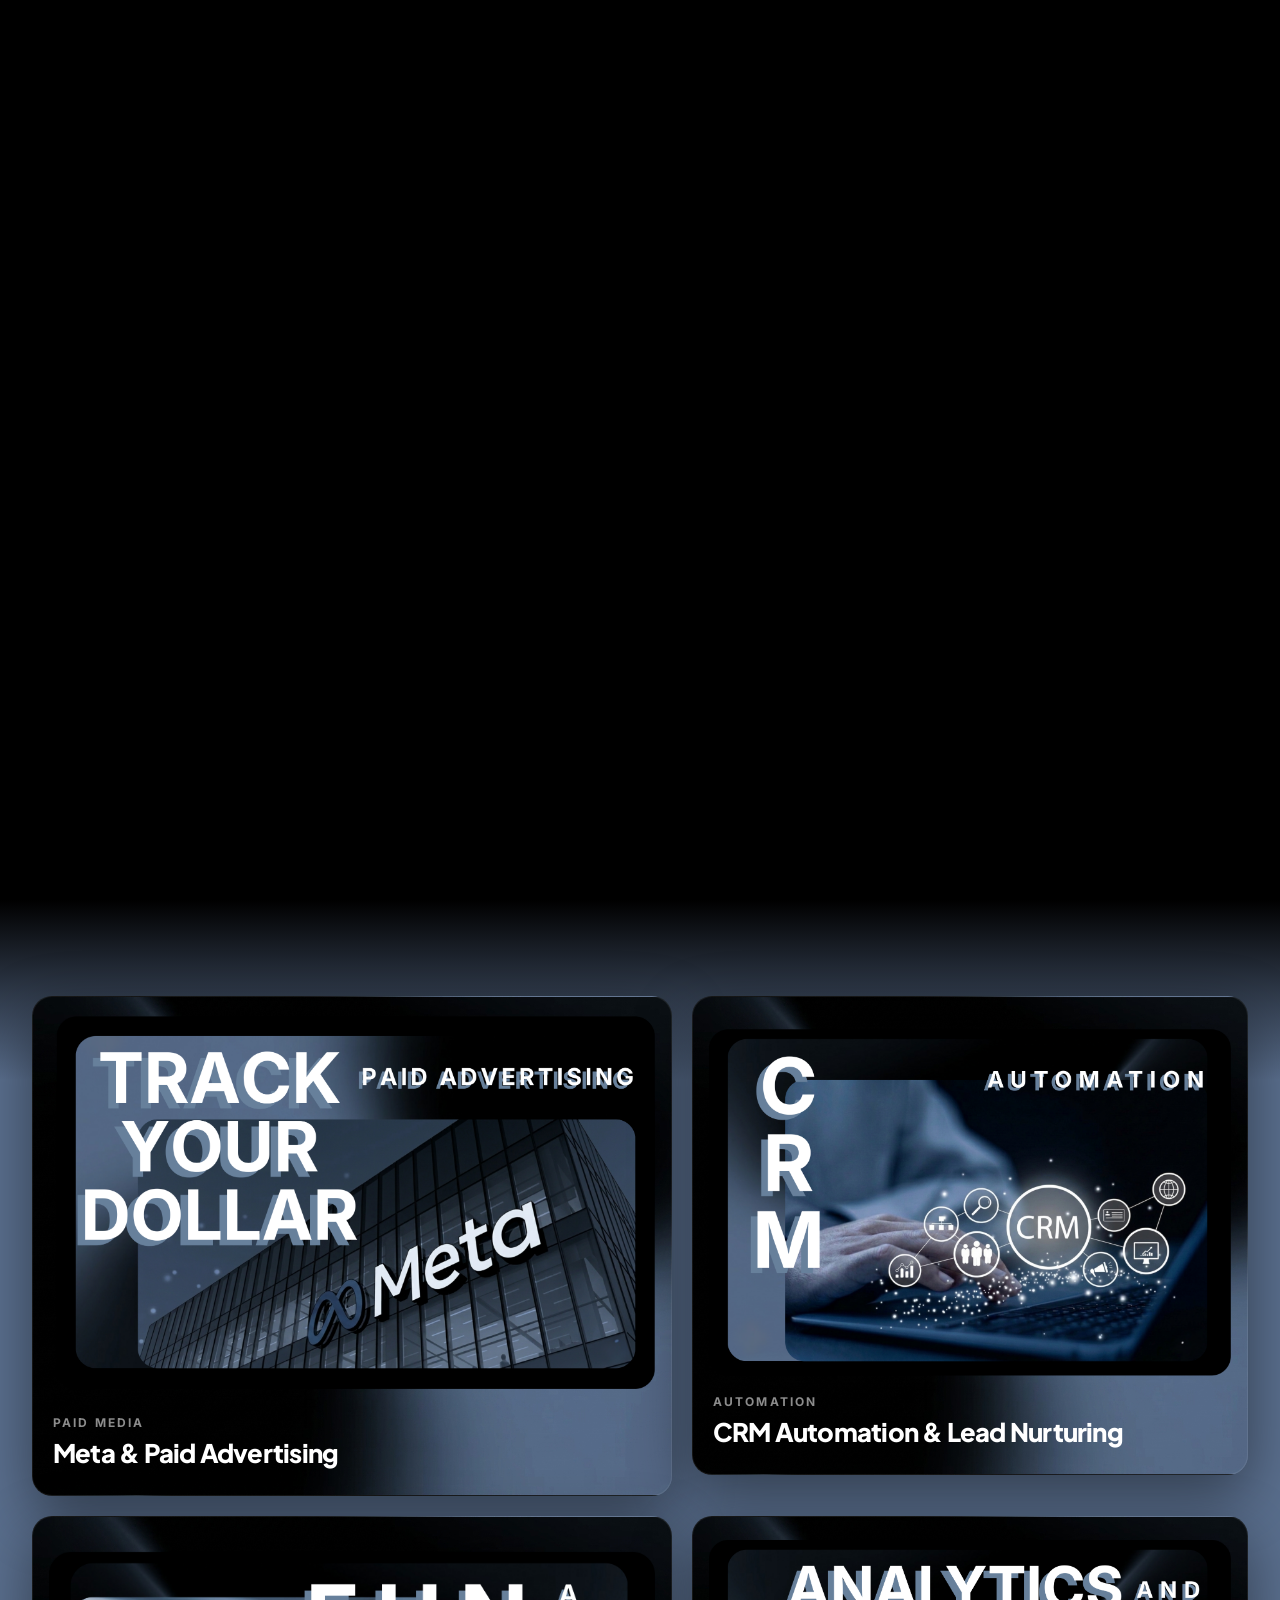
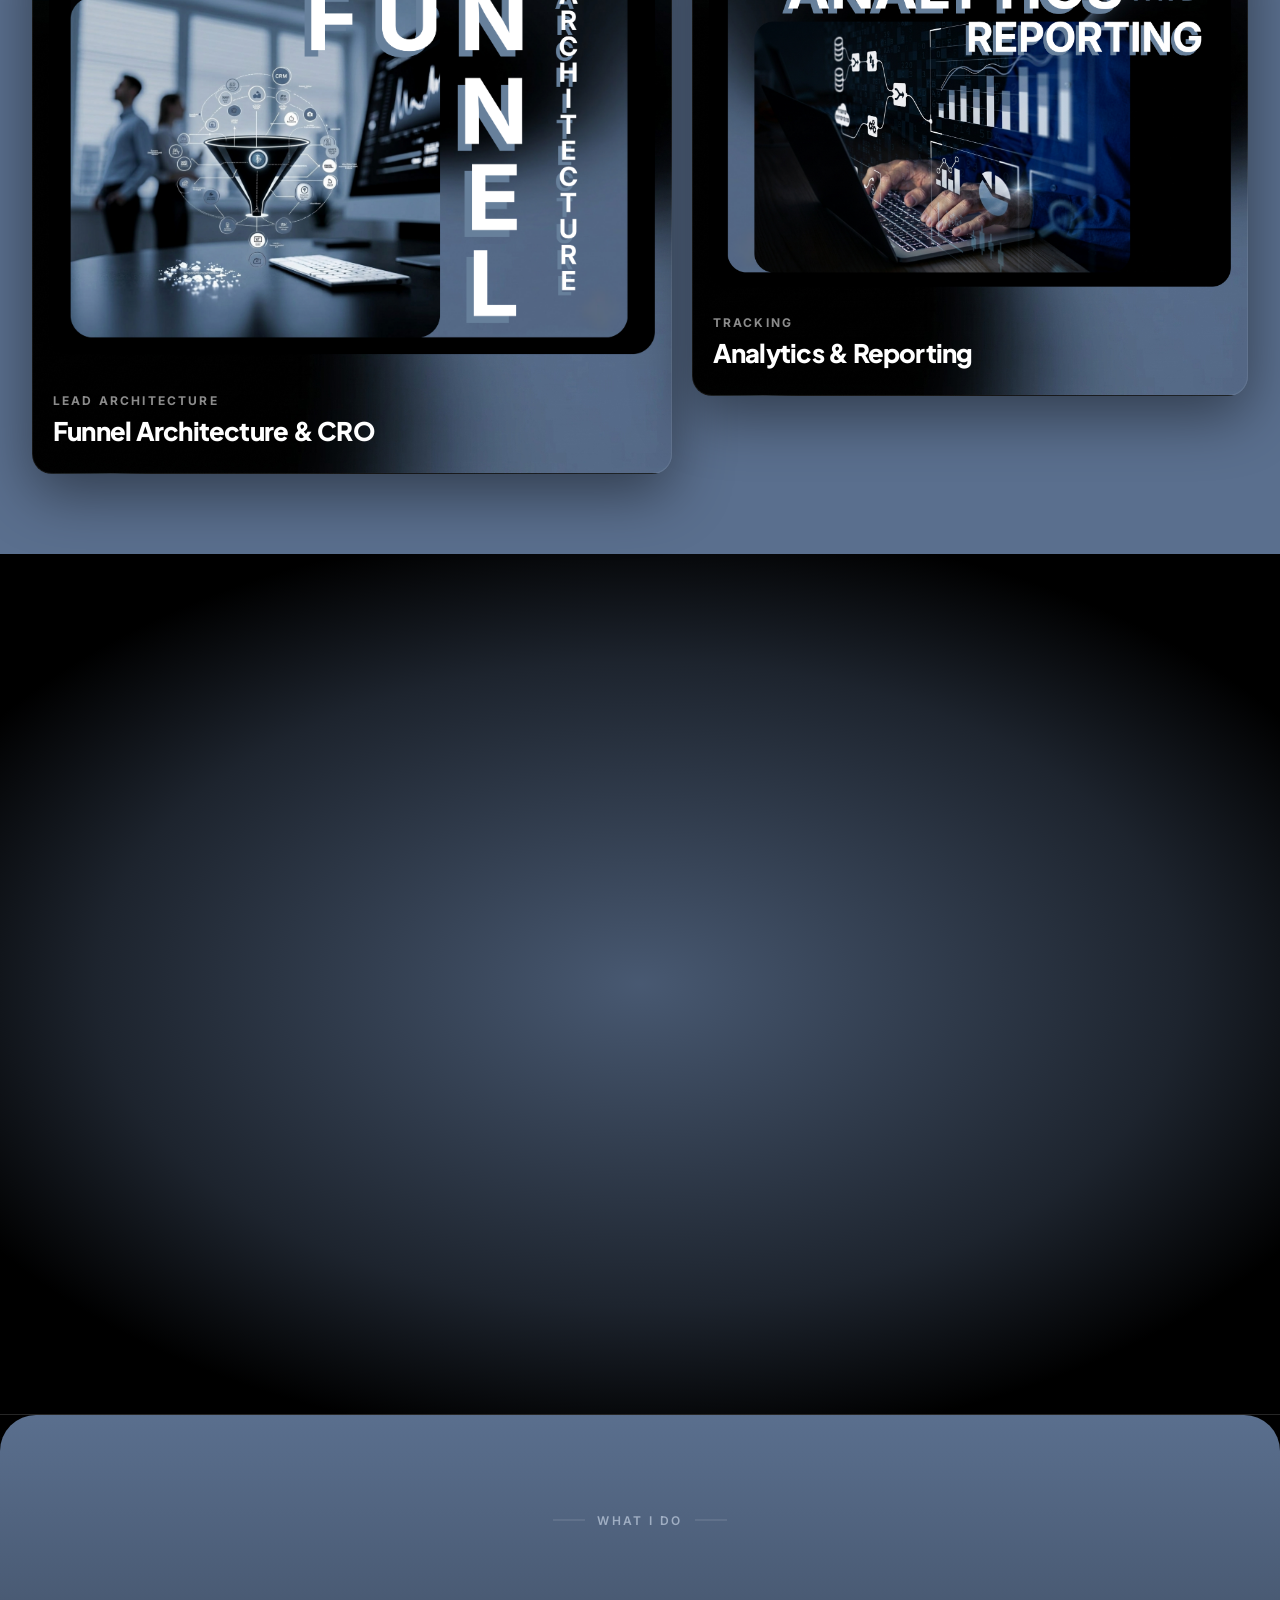
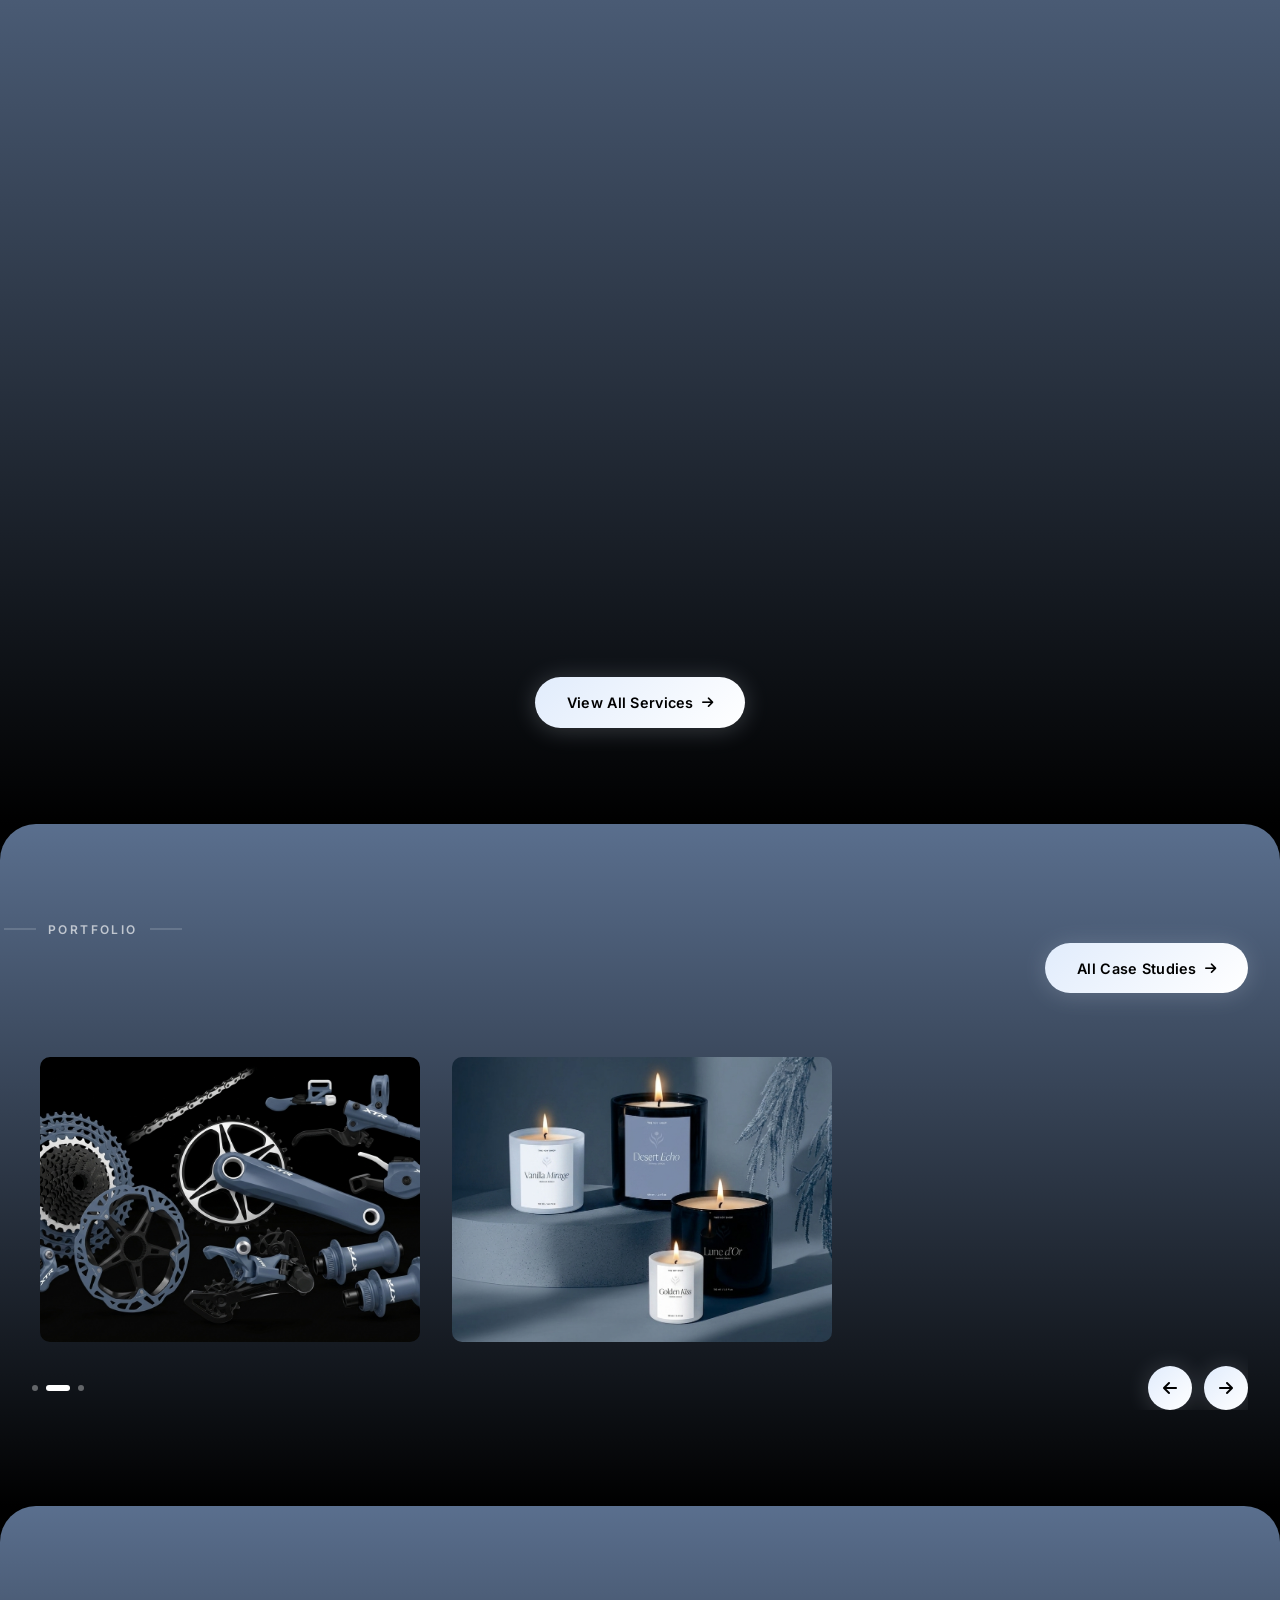
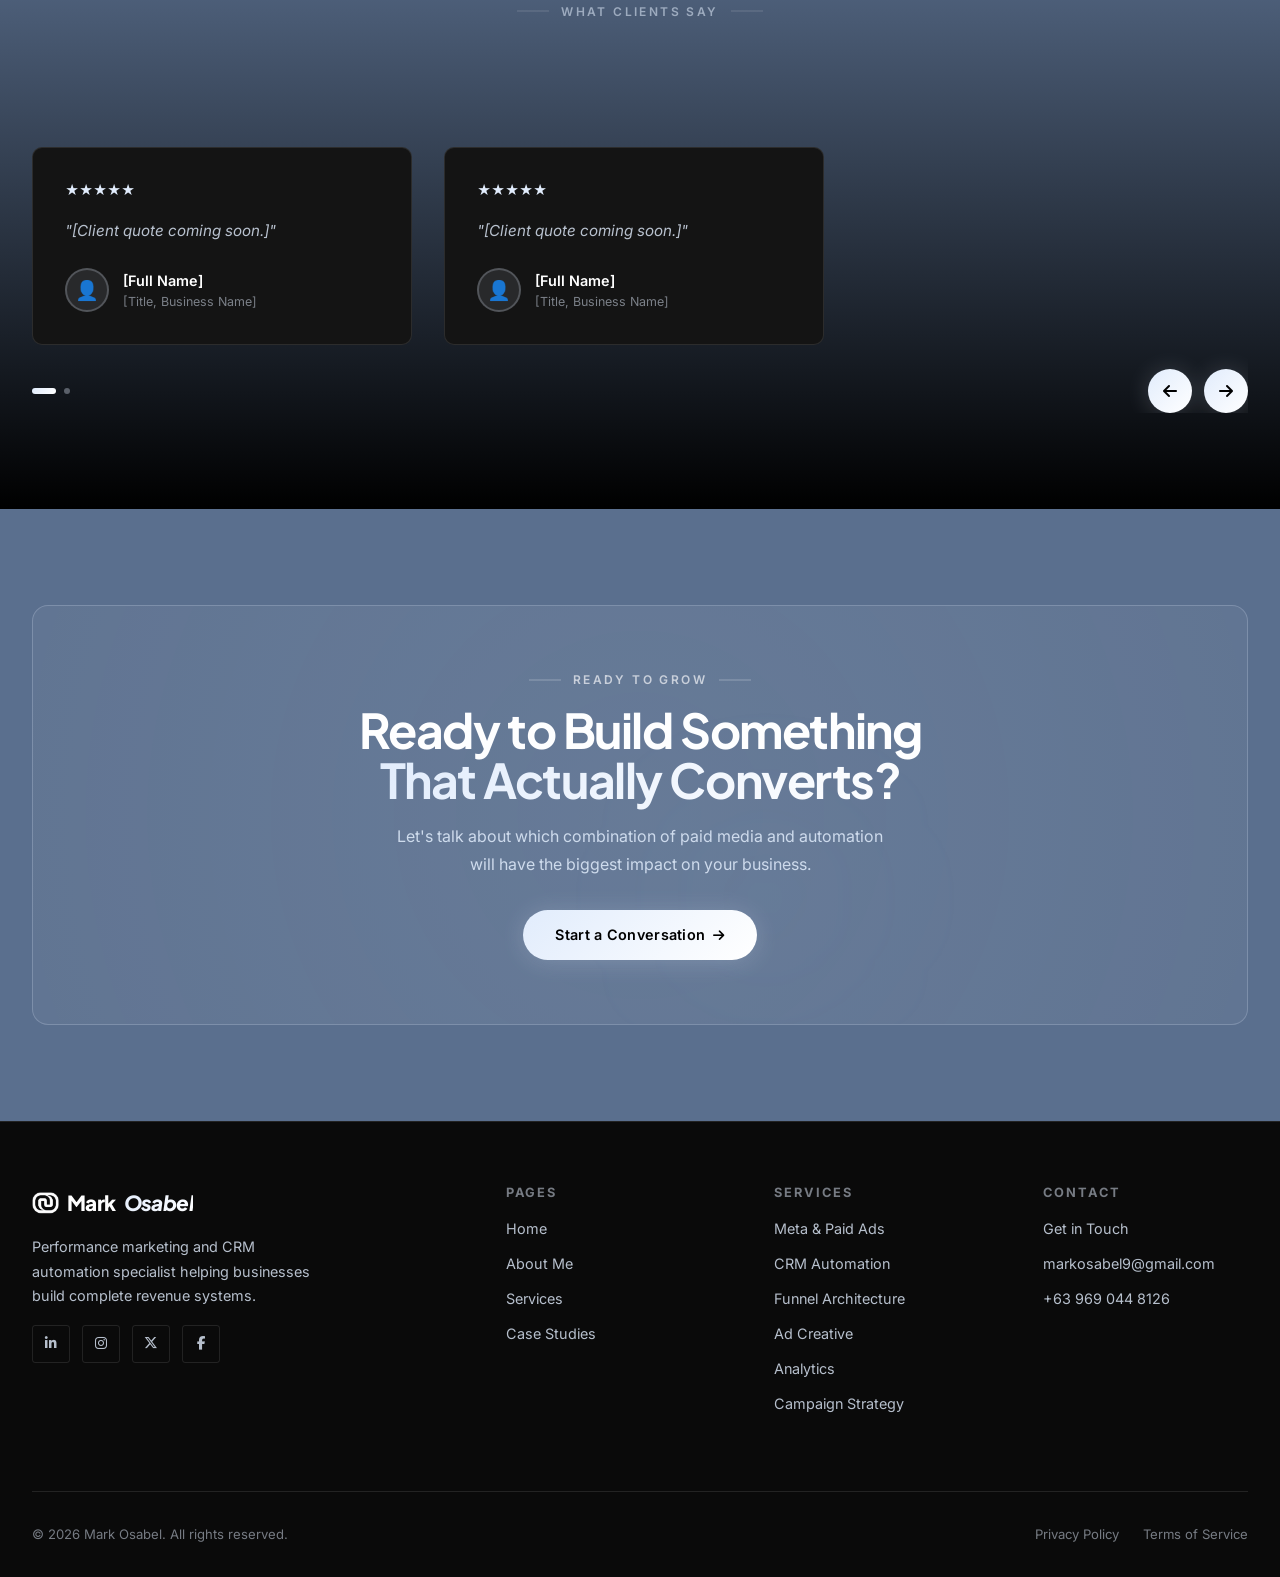
==== index.html @ a20d09ea "changing root folder to Mark_Portfolio" ====
<!-- ==================== HERO → ABOUT GRADIENT DIVIDER ==================== -->
  <div class="section-gradient-divider" aria-hidden="true"></div>
<!DOCTYPE html>
<html lang="en">
<head>
  <meta charset="UTF-8" />
  <meta name="viewport" content="width=device-width, initial-scale=1.0" />
  <meta name="description" content="Performance marketing and CRM automation specialist helping businesses build complete revenue systems." />
  <title>Mark Osabel — Digital Marketing Expert</title>

  <!-- Favicon placeholder -->
  <link rel="icon" href="data:image/svg+xml,<svg xmlns='http://www.w3.org/2000/svg' viewBox='0 0 100 100'><text y='.9em' font-size='90'>✦</text></svg>" />

  <!-- Stylesheets -->
  <link rel="stylesheet" href="css/main.css" />
  <link rel="stylesheet" href="css/animations.css" />
  <link rel="stylesheet" href="css/components.css" />

  <!-- Font Awesome -->
  <link rel="stylesheet" href="https://cdnjs.cloudflare.com/ajax/libs/font-awesome/6.5.0/css/all.min.css" />

  <style>
    /* ---- Splash Screen: single full-screen video ---- */
    #splash-screen {
      position: fixed;
      inset: 0;
      z-index: 999999;
      background: #000000;
      overflow: hidden;
      transition: opacity 0.7s cubic-bezier(0.4, 0, 0.2, 1);
    }
    #splash-screen.fading { opacity: 0; pointer-events: none; }
    #splash-screen.hidden { display: none; }
    #splash-video {
      position: absolute;
      top: 0; left: 0;
      width: 100%; height: 100%;
      object-fit: cover;
      display: block;
    }

    /* ---- Parallax page reveal: layers hidden until .page-ready on body ---- */
    body:not(.page-ready) #navbar,
    body:not(.page-ready) .hero-bg,
    body:not(.page-ready) .hero-content,
    body:not(.page-ready) .hero-social,
    body:not(.page-ready) .hero-scroll {
      opacity: 0;
    }

    /* BG image: slides up from below — deepest layer, most travel */
    body.page-ready .hero-bg {
      animation: revealFromBottom 1.4s cubic-bezier(0.16, 1, 0.3, 1) 0.1s both;
    }
    /* Navbar: slides down from top */
    body.page-ready #navbar {
      animation: revealFromTop 1s cubic-bezier(0.22, 1, 0.36, 1) 0.3s both;
    }
    /* Hero text: slides in from the left */
    body.page-ready .hero-content {
      animation: revealFromLeft 1.1s cubic-bezier(0.22, 1, 0.36, 1) 0.45s both;
    }
    /* Social + scroll indicator: slide in from the right */
    body.page-ready .hero-social,
    body.page-ready .hero-scroll {
      animation: revealFromRight 1.1s cubic-bezier(0.22, 1, 0.36, 1) 0.45s both;
    }

    @keyframes revealFromBottom {
      from { opacity: 0; transform: translateY(60px); }
      to   { opacity: 1; transform: translateY(0); }
    }
    @keyframes revealFromTop {
      from { opacity: 0; transform: translateX(-50%) translateY(-36px); }
      to   { opacity: 1; transform: translateX(-50%) translateY(0); }
    }
    @keyframes revealFromLeft {
      from { opacity: 0; transform: translateX(-80px); }
      to   { opacity: 1; transform: translateX(0); }
    }
    @keyframes revealFromRight {
      from { opacity: 0; transform: translateX(60px); }
      to   { opacity: 1; transform: translateX(0); }
    }

    /* ---- Navbar: floating pill ---- */
    #navbar {
      position: fixed !important;
      top: 1.1rem !important;
      left: 50% !important;
      right: auto !important;
      transform: translateX(-50%) !important;
      z-index: 9999 !important;
      background: rgba(8, 8, 8, 0.48) !important;
      backdrop-filter: blur(20px) saturate(180%) !important;
      -webkit-backdrop-filter: blur(20px) saturate(180%) !important;
      border: 1px solid rgba(255, 255, 255, 0.13) !important;
      border-radius: 999px !important;
      box-shadow: 0 4px 32px rgba(0, 0, 0, 0.45) !important;
      overflow: hidden !important;
      transition: background 0.4s ease, box-shadow 0.4s ease, border-color 0.4s ease !important;
    }
    #navbar.scrolled {
      background: rgba(8, 8, 8, 0.75) !important;
      border-color: rgba(255, 255, 255, 0.16) !important;
      box-shadow: 0 8px 40px rgba(0, 0, 0, 0.55) !important;
    }

    /* ---- Hero Section ---- */
    #hero {
      min-height: 100vh;
      display: flex;
      align-items: center;
      position: relative;
      overflow: hidden;
    }

    .hero-bg {
      position: absolute;
      inset: 0;
      background-image: url('assets/images/bg.jpg');
      background-size: contain;
      background-repeat: no-repeat;
      background-position: center center;
      z-index: 0;
    }

    /* Left-side overlay — low opacity, just enough for text legibility */
    .hero-bg::before {
      content: '';
      position: absolute;
      inset: 0;
      background: linear-gradient(
        to right,
        rgba(0, 0, 0, 0.60) 0%,
        rgba(0, 0, 0, 0.35) 40%,
        rgba(0, 0, 0, 0.08) 65%,
        transparent 100%
      );
      z-index: 1;
      pointer-events: none;
    }

    /* Bottom fade — blends hero image into the gradient divider below */
    .hero-bg::after {
      content: '';
      position: absolute;
      left: 0; right: 0; bottom: 0;
      height: 45%;
      background: linear-gradient(to bottom, transparent 0%, #000000 100%);
      z-index: 2;
      pointer-events: none;
    }

    .hero-inner {
      position: relative;
      z-index: 3;
      width: 100%;
      max-width: var(--max-width);
      margin: 0 auto;
      padding: calc(var(--nav-height) + 5rem) var(--space-md) 6rem;
    }

    .hero-content {
      max-width: 620px;
    }

    .hero-eyebrow {
      display: inline-flex;
      align-items: center;
      gap: 0.5rem;
      font-size: 0.95rem;
      font-weight: 600;
      letter-spacing: 0.2em;
      text-transform: uppercase;
      color: var(--accent-light);
      margin-bottom: 1.5rem;
      animation: fadeInDown 0.8s var(--ease) 0.2s both;
    }

    .hero-eyebrow .dot {
      width: 6px; height: 6px;
      background: var(--accent-light);
      border-radius: 50%;
      animation: pulseGlow 2s ease-in-out infinite;
    }

    .hero-name {
      font-size: clamp(3.5rem, 7vw, 7.5rem);
      font-weight: 900;
      line-height: 1.0;
      letter-spacing: -0.04em;
      margin-bottom: 0.75rem;
      overflow: hidden;
      white-space: nowrap;
    }

    .hero-name-word {
      display: inline-block;
      animation: heroTextSlide 0.9s var(--ease) both;
    }

    .hero-name-word:nth-child(1) { animation-delay: 0.3s; font-weight: 800; color: #ffffff; }
    .hero-name-word:nth-child(2) { animation-delay: 0.45s; color: var(--accent-light); font-weight: 300; letter-spacing: -0.05em; }

    .hero-role {
      font-family: var(--font-body);
      font-size: clamp(1.2rem, 2.5vw, 1.65rem);
      font-weight: 400;
      color: var(--text-secondary);
      margin-bottom: 2rem;
      animation: fadeInUp 0.8s var(--ease) 0.6s both;
      display: flex;
      align-items: center;
      gap: 0.6rem;
      flex-wrap: wrap;
    }

    .hero-role-static { color: rgba(225, 236, 252, 0.80); }

    .hero-role-dynamic {
      color: var(--accent-light);
      font-weight: 600;
      min-width: 180px;
    }

    /* Quote block */
    .hero-quote {
      position: relative;
      border-left: 3px solid #e1ecfc;
      padding: 1.25rem 1.5rem;
      background: rgba(237, 235, 217, 0.06);
      border-radius: 0 var(--radius) var(--radius) 0;
      margin-bottom: 2.5rem;
      animation: fadeInLeft 0.8s var(--ease) 0.7s both;
    }

    .hero-quote blockquote {
      font-family: var(--font-body);
      font-size: 1.2rem;
      font-style: normal;
      font-weight: 300;
      color: var(--cream);
      line-height: 1.7;
      letter-spacing: 0.01em;
      margin-bottom: 0.5rem;
    }

    .hero-quote cite {
      font-size: 0.88rem;
      color: var(--text-muted);
      font-style: normal;
      letter-spacing: 0.06em;
      text-transform: uppercase;
    }

    .hero-actions {
      display: flex;
      gap: 1rem;
      flex-wrap: wrap;
      animation: fadeInUp 0.8s var(--ease) 0.85s both;
    }

    /* Right: big photo */
    /* Social sidebar */
    .hero-social {
      position: absolute;
      right: 2rem;
      top: 50%;
      transform: translateY(-50%);
      left: auto;
      bottom: auto;
      display: flex;
      flex-direction: column;
      align-items: center;
      gap: 0.75rem;
      z-index: 3;
    }

    .hero-social::before {
      content: '';
      display: block;
      width: 1px;
      height: 60px;
      background: linear-gradient(to bottom, transparent, rgba(225, 236, 252, 0.40));
    }

    .hero-social a {
      color: #e1ecfc;
      font-size: 0.85rem;
      transition: var(--transition);
    }

    .hero-social a:hover {
      color: #ffffff;
      transform: scale(1.2);
    }

    /* Scroll indicator */
    .hero-scroll {
      position: absolute;
      bottom: 2.5rem;
      left: 50%;
      transform: translateX(-50%);
      display: flex;
      flex-direction: column;
      align-items: center;
      gap: 0.5rem;
      font-size: 0.7rem;
      letter-spacing: 0.15em;
      text-transform: uppercase;
      color: var(--text-muted);
      z-index: 3;
    }

    .hero-scroll-line {
      width: 1px;
      height: 40px;
      background: linear-gradient(to bottom, var(--accent), transparent);
      animation: floatY 2s ease-in-out infinite;
    }

    /* ---- About Snapshot ---- */
    #about-snap {
      border-bottom: 1px solid var(--border);
      background: #000000 !important;
      position: relative;
      overflow: hidden;
    }

    /* Radial glow spotlight */
    #about-snap::before {
      content: '';
      position: absolute;
      inset: 0;
      background:
        radial-gradient(ellipse 85% 75% at 50% 50%,
          rgba(90, 111, 142, 0.80) 0%,
          rgba(90, 111, 142, 0.32) 50%,
          transparent 72%);
      pointer-events: none;
      z-index: 0;
    }

    /* Ensure content sits above the glow */
    #about-snap .container {
      position: relative;
      z-index: 1;
    }

    .about-snap-grid {
      display: grid;
      grid-template-columns: 1.2fr 1fr;
      gap: 4rem;
      align-items: center;
    }

    .about-snap-img {
      position: relative;
      border-radius: var(--radius-xl);
      overflow: hidden;
      aspect-ratio: 16/17;
      background: #111111;
    }

    .about-snap-img img {
      width: 100%; height: 100%;
      object-fit: contain;
      object-position: center bottom;
    }

    .about-snap-img::after {
      content: '';
      position: absolute;
      inset: 0;
      border: 1px solid var(--border-accent);
      border-radius: var(--radius-xl);
      pointer-events: none;
    }

    .about-snap-img-placeholder {
      width: 100%; height: 100%;
      background: linear-gradient(135deg, var(--dark-brown), var(--bg-surface-3));
      display: flex;
      align-items: center;
      justify-content: center;
      font-size: 4rem;
      color: var(--text-muted);
    }

    /* ---- Services Preview ---- */
    .services-grid {
      display: grid;
      grid-template-columns: repeat(3, 1fr);
      gap: 1.5rem;
    }

    @media (max-width: 900px) { .services-grid { grid-template-columns: repeat(2, 1fr); } }
    @media (max-width: 540px) { .services-grid { grid-template-columns: 1fr; } }

    /* ---- Work Carousel ---- */
    #work { border-top: none; border-bottom: none; }

    /* ---- Testimonials ---- */
    #testimonials { background: var(--bg-primary); }

    /* ---- Responsive hero ---- */
    @media (max-width: 900px) {
      .hero-inner      { padding-top: calc(var(--nav-height) + 3rem); padding-bottom: 5rem; }
      .hero-content    { max-width: 100%; }
      .hero-name       { white-space: normal; font-size: clamp(3rem, 9vw, 5rem); }
      .hero-social     { display: none; }
      .hero-scroll     { display: none; }
      .about-snap-grid { grid-template-columns: 1fr; }
    }

    @media (max-width: 540px) {
      .hero-quote { display: none; }
    }

    /* Hero buttons — gradient on dark */
    #hero .btn-primary {
      background: linear-gradient(135deg, #e1ecfc, #ffffff);
      color: #000000;
      box-shadow: 0 2px 24px rgba(225, 236, 252, 0.22);
    }
    #hero .btn-primary:hover {
      background: linear-gradient(135deg, #ffffff, #e1ecfc);
      color: #000000;
      box-shadow: 0 8px 30px rgba(225, 236, 252, 0.28);
    }
    #hero .btn-secondary {
      color: #e1ecfc;
      border-color: #e1ecfc;
    }
    #hero .btn-secondary:hover {
      background: linear-gradient(135deg, #e1ecfc, #ffffff);
      color: #000000;
      border-color: transparent;
    }
  </style>
</head>

<body>
  <!-- ==================== SPLASH SCREEN (first visit only) ==================== -->
  <div id="splash-screen" aria-hidden="true">
    <video id="splash-video" autoplay muted playsinline preload="auto">
      <source src="assets/videos/splash.mp4" type="video/mp4" />
    </video>
  </div>

  <!-- ==================== NOISE TEXTURE ==================== -->
  <div class="noise-overlay" aria-hidden="true"></div>

  <!-- ==================== CUSTOM CURSOR ==================== -->
  <div id="cursor-spotlight" aria-hidden="true"></div>
  <div id="cursor-dot"       aria-hidden="true"></div>
  <div id="cursor-ring"      aria-hidden="true"></div>

  <!-- ==================== NAVBAR ==================== -->
  <nav id="navbar" role="navigation" aria-label="Main navigation">
    <div class="nav-inner">
      <a href="index.html" class="nav-logo"><img src="assets/images/logomark.png" alt="" class="nav-logo-img" aria-hidden="true">Mark<span>Osabel</span></a>

      <ul class="nav-links" role="list">
        <li><a href="index.html"         class="active">Home</a></li>
        <li><a href="services.html">Services</a></li>
        <li><a href="about.html">About Me</a></li>
        <li><a href="case-studies.html">Case Studies</a></li>
      </ul>

      <div class="nav-cta">
        <a href="contact.html" class="btn btn-primary" id="nav-contact-btn">Contact with Me</a>
      </div>

      <button class="nav-hamburger" aria-label="Toggle navigation">
        <span></span><span></span><span></span>
      </button>
    </div>
  </nav>

  <!-- Mobile menu overlay -->
  <div class="nav-mobile-overlay" aria-hidden="true">
    <a href="index.html">Home</a>
    <a href="services.html">Services</a>
    <a href="about.html">About Me</a>
    <a href="case-studies.html">Case Studies</a>
    <a href="contact.html" style="color: var(--accent-light);">Contact</a>
  </div>

  <!-- ==================== HERO ==================== -->
  <section id="hero" aria-labelledby="hero-heading">
    <div class="hero-bg" aria-hidden="true"></div>

    <div class="hero-inner">
      <div class="hero-content">
        <div class="hero-eyebrow" aria-hidden="true">
          <span class="dot"></span>
          Performance Marketing + CRM Automation
        </div>

        <h1 class="hero-name" id="hero-heading">
          <span class="hero-name-word">Mark</span>&nbsp;
          <span class="hero-name-word">Osabel</span>
        </h1>

        <p class="hero-role">
          <span class="hero-role-static">I specialize in</span>
          <span class="hero-role-dynamic"
            data-type="Paid Media, CRM Automation, Funnel Architecture, Ad Creative, Analytics"
            data-type-speed="80"
            data-type-pause="2000"
          ></span>
        </p>

        <div class="hero-quote">
          <blockquote>
            "The best marketing does not stop at the click. It follows your customer all the way to the sale."
          </blockquote>
          <cite>— Mark Osabel</cite>
        </div>

        <div class="hero-actions">
          <a href="case-studies.html" class="btn btn-primary hero-cta-primary">
            View My Work <i class="fas fa-arrow-right"></i>
          </a>
          <a href="contact.html" class="btn btn-secondary">
            Let's Talk <i class="fas fa-comment-dots"></i>
          </a>
        </div>
      </div>
    </div>

    <!-- Social sidebar -->
    <div class="hero-social" aria-label="Social links">
      <a href="https://www.linkedin.com/in/markjosabel/" target="_blank" rel="noopener" aria-label="LinkedIn"><i class="fab fa-linkedin-in"></i></a>
      <a href="#" aria-label="Instagram"><i class="fab fa-instagram"></i></a>
      <a href="#" aria-label="Twitter/X"><i class="fab fa-x-twitter"></i></a>
    </div>

  </section>



  <!-- ==================== SERVICES PREVIEW CARDS ==================== -->
  <section id="services-cards">
    <div class="sc-container">
      <div class="sc-grid">

        <!-- Card 1: Meta Ads (top-left, tall) -->
        <div class="sc-card sc-card--1">
          <div class="sc-card-img-wrap">
            <img src="assets/images/meta.png" alt="Meta Ads">
          </div>
          <div class="sc-card-body">
            <span class="sc-eyebrow">Paid Media</span>
            <div class="sc-title-desc-wrap">
              <h3 class="sc-title">Meta &amp; Paid Advertising</h3>
              <span class="sc-desc">High-ROI paid campaigns across Meta, Google, TikTok, and LinkedIn. Every dollar tracked, every conversion optimized. I build the campaign architecture, write the creative, and manage the budget so you can focus on the business.</span>
            </div>
          </div>
        </div>

        <!-- Card 2: CRM (top-right, short) -->
        <div class="sc-card sc-card--2">
          <div class="sc-card-img-wrap">
            <img src="assets/images/CRM.png" alt="CRM Systems">
          </div>
          <div class="sc-card-body">
            <span class="sc-eyebrow">Automation</span>
            <div class="sc-title-desc-wrap">
              <h3 class="sc-title">CRM Automation &amp; Lead Nurturing</h3>
              <span class="sc-desc">Targeted email campaigns and smart automation sequences that turn subscribers into repeat buyers and leads into long-term clients. Built on GoHighLevel, HubSpot, ActiveCampaign, and more.</span>
            </div>
          </div>
        </div>

        <!-- Card 3: Funnel (bottom-left, short) -->
        <div class="sc-card sc-card--3">
          <div class="sc-card-img-wrap">
            <img src="assets/images/funnel.png" alt="Funnel Building">
          </div>
          <div class="sc-card-body">
            <span class="sc-eyebrow">Lead Architecture</span>
            <div class="sc-title-desc-wrap">
              <h3 class="sc-title">Funnel Architecture &amp; CRO</h3>
              <span class="sc-desc">Full-funnel design from the first ad click to the closed deal. I map the entire customer journey, build the landing pages, and integrate the booking and intake systems that make conversions happen.</span>
            </div>
          </div>
        </div>

        <!-- Card 4: Analytics (bottom-right, tall) -->
        <div class="sc-card sc-card--4">
          <div class="sc-card-img-wrap">
            <img src="assets/images/analytics.png" alt="Analytics">
          </div>
          <div class="sc-card-body">
            <span class="sc-eyebrow">Tracking</span>
            <div class="sc-title-desc-wrap">
              <h3 class="sc-title">Analytics &amp; Reporting</h3>
              <span class="sc-desc">Turn data into direction. I set up tracking, build custom dashboards, and deliver clear monthly reports that show exactly what your campaigns are producing and where to push next.</span>
            </div>
          </div>
        </div>

      </div>
    </div>
  </section>

  <!-- ==================== ABOUT SNAPSHOT ==================== -->
  <section id="about-snap" class="section section-light">
    <div class="container">
      <div class="about-snap-grid">
        <div class="about-snap-img reveal-left">
          <img src="assets/images/profile.png" alt="Mark Osabel" />
        </div>

        <div class="reveal-right">
          <span class="section-label">About Me</span>
          <h2 class="section-title reveal" style="text-align:left; margin-bottom:1rem;">
            The Specialist Behind the Numbers
          </h2>
          <div class="divider"></div>
          <p style="margin-bottom:1.25rem;">
            I have spent 11 years building paid media campaigns and automation systems that do more than generate leads. They close them.
          </p>
          <p style="margin-bottom:2rem;">
            My work sits at the intersection of strategy, creative, and technology, so the clients I work with do not need three separate agencies to get results. They need one system and someone who knows how to build it.
          </p>

          <div class="stats-row stagger-children" style="margin-bottom:2rem;">
            <div class="stat-item">
              <span class="stat-number" data-counter data-target="11" data-suffix="+">11+</span>
              <span class="stat-label">Years in Paid Media &amp; Automation</span>
            </div>
            <div class="stat-item">
              <span class="stat-number">$150K</span>
              <span class="stat-label">Max Monthly Ad Budget</span>
            </div>
            <div class="stat-item">
              <span class="stat-number" data-counter data-target="40" data-suffix="+">40+</span>
              <span class="stat-label">Automation Workflows Built</span>
            </div>
            <div class="stat-item">
              <span class="stat-number" data-counter data-target="8" data-suffix="+">8+</span>
              <span class="stat-label">Industries Served</span>
            </div>
          </div>

          <a href="about.html" class="btn btn-primary">
            Get to Know Me <i class="fas fa-arrow-right"></i>
          </a>
        </div>
      </div>
    </div>
  </section>

  <!-- ==================== SERVICES PREVIEW ==================== -->
  <section id="services-preview" class="section">
    <div class="container">
      <div class="section-header">
        <span class="section-label">What I Do</span>
        <h2 class="section-title reveal">My Core Services</h2>
        <p class="section-subtitle reveal">
          End-to-end performance systems designed to grow your pipeline and close more clients.
        </p>
      </div>

      <div class="services-grid stagger-children">
        <div class="service-card" data-tilt="5">
          <div class="service-icon"><i class="fas fa-bullseye"></i></div>
          <h4>Meta &amp; Paid Advertising</h4>
          <p>High-ROI paid campaigns across Meta, Google, TikTok, and LinkedIn. Every dollar tracked, every conversion optimized.</p>
        </div>

        <div class="service-card" data-tilt="5">
          <div class="service-icon"><i class="fas fa-gears"></i></div>
          <h4>CRM Automation &amp; Lead Nurturing</h4>
          <p>Smart automation sequences that turn new leads into repeat buyers and subscribers into long-term clients.</p>
        </div>

        <div class="service-card" data-tilt="5">
          <div class="service-icon"><i class="fas fa-diagram-project"></i></div>
          <h4>Funnel Architecture &amp; CRO</h4>
          <p>Full-funnel design from first click to closed deal. Landing pages, booking flows, and quiz funnels built to convert.</p>
        </div>

        <div class="service-card" data-tilt="5">
          <div class="service-icon"><i class="fas fa-film"></i></div>
          <h4>Ad Creative Production</h4>
          <p>Scroll-stopping video and static ad creatives built for performance. Direction, editing, and copy all handled in one place.</p>
        </div>

        <div class="service-card" data-tilt="5">
          <div class="service-icon"><i class="fas fa-chart-bar"></i></div>
          <h4>Analytics &amp; Reporting</h4>
          <p>Turn data into direction. Custom dashboards and clear monthly reports that show exactly what is working and what is not.</p>
        </div>

        <div class="service-card" data-tilt="5">
          <div class="service-icon"><i class="fas fa-chess"></i></div>
          <h4>Campaign Strategy &amp; Planning</h4>
          <p>Audience research, channel selection, messaging frameworks, and KPI targets set before anything goes live.</p>
        </div>
      </div>

      <div class="text-center" style="margin-top:3rem;">
        <a href="services.html" class="btn btn-primary">View All Services <i class="fas fa-arrow-right"></i></a>
      </div>
    </div>
  </section>

  <!-- ==================== FEATURED WORK CAROUSEL ==================== -->
  <section id="work" class="section section-light">
    <div class="container">
      <div class="flex-between" style="margin-bottom:2.5rem;flex-wrap:wrap;gap:1rem;">
        <div>
          <span class="section-label">Portfolio</span>
          <h2 class="section-title reveal" style="text-align:left;">Featured Work</h2>
        </div>
        <a href="case-studies.html" class="btn btn-primary">All Case Studies <i class="fas fa-arrow-right"></i></a>
      </div>

      <!-- Carousel -->
      <div class="carousel-wrap" data-autoplay="4000" data-loop="true" data-per-view="1">
        <div class="carousel-track">

          <div class="carousel-slide">
            <div class="project-card">
              <div class="project-card-img" style="width:100%;height:100%;">
                <img src="assets/images/healthcare.png" alt="Healthcare Clinic Case Study" style="width:100%;height:100%;object-fit:cover;aspect-ratio:4/3;display:block;" />
              </div>
              <div class="project-card-overlay">
                <span class="project-card-category">Healthcare / Meta Ads</span>
                <h3 class="project-card-title">Healthcare Clinic Cut Cost Per Lead from $15 to $2.14</h3>
                <a href="case-studies.html" class="project-card-link">View Case Study <i class="fas fa-arrow-right"></i></a>
              </div>
            </div>
          </div>

          <div class="carousel-slide">
            <div class="project-card">
              <div class="project-card-img" style="width:100%;height:100%;">
                <img src="assets/images/motorcycle.png" alt="Motorcycle Accessories Brand" style="width:100%;height:100%;object-fit:cover;aspect-ratio:4/3;display:block;" />
              </div>
              <div class="project-card-overlay">
                <span class="project-card-category">Ecommerce / Paid Media</span>
                <h3 class="project-card-title">Motorcycle Accessories Brand: 9.83x Average ROAS</h3>
                <a href="case-studies.html" class="project-card-link">View Case Study <i class="fas fa-arrow-right"></i></a>
              </div>
            </div>
          </div>

          <div class="carousel-slide">
            <div class="project-card">
              <div class="project-card-img" style="width:100%;height:100%;">
                <img src="assets/images/candle.png" alt="DTC Candle Brand" style="width:100%;height:100%;object-fit:cover;aspect-ratio:4/3;display:block;" />
              </div>
              <div class="project-card-overlay">
                <span class="project-card-category">Ecommerce / CRM Automation</span>
                <h3 class="project-card-title">Candle Brand: 6.96x ROAS on Cart Abandonment</h3>
                <a href="case-studies.html" class="project-card-link">View Case Study <i class="fas fa-arrow-right"></i></a>
              </div>
            </div>
          </div>

        </div>

        <div style="display:flex;align-items:center;justify-content:space-between;margin-top:1.5rem;flex-wrap:wrap;gap:1rem;">
          <div class="carousel-dots"></div>
          <div style="display:flex;gap:0.75rem;">
            <button class="carousel-btn carousel-btn-prev" aria-label="Previous slide">
              <i class="fas fa-arrow-left"></i>
            </button>
            <button class="carousel-btn carousel-btn-next" aria-label="Next slide">
              <i class="fas fa-arrow-right"></i>
            </button>
          </div>
        </div>
      </div>
    </div>
  </section>

  <!-- ==================== TESTIMONIALS ==================== -->
  <section id="testimonials" class="section">
    <div class="container">
      <div class="section-header">
        <span class="section-label">What Clients Say</span>
        <h2 class="section-title reveal">What Clients Say</h2>
      </div>

      <div class="carousel-wrap" data-autoplay="5000" data-loop="true" data-per-view="1">
        <div class="carousel-track">

          <div class="carousel-slide">
            <div class="testimonial-card">
              <div class="stars">★★★★★</div>
              <p class="testimonial-text">
                "[Client quote coming soon.]"
              </p>
              <div class="testimonial-author">
                <div style="width:44px;height:44px;border-radius:50%;background:var(--accent-glow);border:2px solid var(--border-accent);display:flex;align-items:center;justify-content:center;font-size:1.2rem;">👤</div>
                <div>
                  <div class="testimonial-author-name">[Full Name]</div>
                  <div class="testimonial-author-role">[Title, Business Name]</div>
                </div>
              </div>
            </div>
          </div>

          <div class="carousel-slide">
            <div class="testimonial-card">
              <div class="stars">★★★★★</div>
              <p class="testimonial-text">
                "[Client quote coming soon.]"
              </p>
              <div class="testimonial-author">
                <div style="width:44px;height:44px;border-radius:50%;background:var(--accent-glow);border:2px solid var(--border-accent);display:flex;align-items:center;justify-content:center;font-size:1.2rem;">👤</div>
                <div>
                  <div class="testimonial-author-name">[Full Name]</div>
                  <div class="testimonial-author-role">[Title, Business Name]</div>
                </div>
              </div>
            </div>
          </div>

        </div>

        <div style="display:flex;align-items:center;justify-content:space-between;margin-top:1.5rem;flex-wrap:wrap;gap:1rem;">
          <div class="carousel-dots"></div>
          <div style="display:flex;gap:0.75rem;">
            <button class="carousel-btn carousel-btn-prev" aria-label="Previous testimonial"><i class="fas fa-arrow-left"></i></button>
            <button class="carousel-btn carousel-btn-next" aria-label="Next testimonial"><i class="fas fa-arrow-right"></i></button>
          </div>
        </div>
      </div>
    </div>
  </section>

  <!-- ==================== CTA BAND ==================== -->
  <section class="section section-light">
    <div class="container">
      <div class="cta-band reveal-scale">
        <div class="orb orb-3" aria-hidden="true"></div>
        <span class="section-label" style="margin-bottom:1rem;">Ready to Grow</span>
        <h2>Ready to Build Something<br/><span class="text-accent">That Actually Converts?</span></h2>
        <p>Let's talk about which combination of paid media and automation will have the biggest impact on your business.</p>
        <div style="display:flex;gap:1rem;justify-content:center;flex-wrap:wrap;">
          <a href="contact.html" class="btn btn-primary">Start a Conversation <i class="fas fa-arrow-right"></i></a>
        </div>
      </div>
    </div>
  </section>

  <!-- ==================== FOOTER ==================== -->
  <footer>
    <div class="footer-inner">
      <div class="footer-top">
        <div class="footer-brand">
          <a href="index.html" class="nav-logo" style="font-size:1.3rem;"><img src="assets/images/logomark.png" alt="" class="nav-logo-img" aria-hidden="true">Mark<span>Osabel</span></a>
          <p>Performance marketing and CRM automation specialist helping businesses build complete revenue systems.</p>
          <div class="footer-social">
            <a href="https://www.linkedin.com/in/markjosabel/" class="social-link" target="_blank" rel="noopener" aria-label="LinkedIn"><i class="fab fa-linkedin-in"></i></a>
            <a href="#" class="social-link" aria-label="Instagram"><i class="fab fa-instagram"></i></a>
            <a href="#" class="social-link" aria-label="Twitter/X"><i class="fab fa-x-twitter"></i></a>
            <a href="#" class="social-link" aria-label="Facebook"><i class="fab fa-facebook-f"></i></a>
          </div>
        </div>

        <div class="footer-col">
          <h5>Pages</h5>
          <ul>
            <li><a href="index.html">Home</a></li>
            <li><a href="about.html">About Me</a></li>
            <li><a href="services.html">Services</a></li>
            <li><a href="case-studies.html">Case Studies</a></li>
          </ul>
        </div>

        <div class="footer-col">
          <h5>Services</h5>
          <ul>
            <li><a href="services.html">Meta &amp; Paid Ads</a></li>
            <li><a href="services.html">CRM Automation</a></li>
            <li><a href="services.html">Funnel Architecture</a></li>
            <li><a href="services.html">Ad Creative</a></li>
            <li><a href="services.html">Analytics</a></li>
            <li><a href="services.html">Campaign Strategy</a></li>
          </ul>
        </div>

        <div class="footer-col">
          <h5>Contact</h5>
          <ul>
            <li><a href="contact.html">Get in Touch</a></li>
            <li><a href="mailto:markosabel9@gmail.com">markosabel9@gmail.com</a></li>
            <li><a href="tel:+639690448126">+63 969 044 8126</a></li>
          </ul>
        </div>
      </div>

      <div class="footer-bottom">
        <span>© 2026 Mark Osabel. All rights reserved.</span>
        <div style="display:flex;gap:1.5rem;">
          <a href="#">Privacy Policy</a>
          <a href="#">Terms of Service</a>
        </div>
      </div>
    </div>
  </footer>

  <!-- Back to top -->
  <button id="back-to-top" aria-label="Back to top" style="
    position:fixed; bottom:2rem; right:2rem;
    width:44px; height:44px;
    background:var(--accent); color:var(--cream);
    border:none; border-radius:50%;
    display:flex; align-items:center; justify-content:center;
    font-size:1rem; cursor:pointer;
    opacity:0; visibility:hidden;
    transition:opacity 0.3s, visibility 0.3s, transform 0.3s;
    z-index:500; box-shadow:var(--shadow-accent);
  ">
    <i class="fas fa-arrow-up"></i>
  </button>

  <style>
    #back-to-top.visible { opacity:1; visibility:visible; }
    #back-to-top:hover { transform:translateY(-3px); background:var(--accent-light); }
  </style>

  <!-- Scripts -->
  <script src="js/main.js"></script>
  <script src="js/cursor.js"></script>
  <script src="js/carousel.js"></script>
  <script src="js/animations.js"></script>
  <script src="js/tour.js"></script>
  <script>
    // Inline navbar scroll — reinforces main.js
    (function () {
      var nav = document.getElementById('navbar');
      if (!nav) return;
      function onScroll() {
        nav.classList.toggle('scrolled', window.scrollY > 30);
      }
      window.addEventListener('scroll', onScroll, { passive: true });
      onScroll();
    })();
  </script>

  <!-- ==================== SPLASH SCREEN CONTROLLER ==================== -->
  <script>
    (function () {
      var splash = document.getElementById('splash-screen');
      var loader = document.getElementById('loader');
      var video  = document.getElementById('splash-video');
      var SEEN_KEY = 'splashSeen';

      // ---- Returning visit: skip splash, use standard loader ----
      if (sessionStorage.getItem(SEEN_KEY)) {
        // Hide splash immediately
        splash.classList.add('hidden');

        // Standard loader takes over (main.js initLoader handles hiding it)
        document.body.classList.add('page-ready');
        return;
      }

      // ---- First visit: play splash ----
      // Hide the loader so it doesn't overlap the splash
      if (loader) loader.classList.add('hidden');

      document.body.style.overflow = 'hidden';
      var dismissed = false;

      function reveal() {
        if (dismissed) return;
        dismissed = true;

        // Mark as seen so returning visits skip the splash
        sessionStorage.setItem(SEEN_KEY, '1');

        // Fade out the splash over 0.7s
        splash.classList.add('fading');

        // Halfway through the fade, start page elements animating in
        setTimeout(function () {
          document.body.classList.add('page-ready');
          document.body.style.overflow = '';
        }, 350);

        // Remove splash from DOM after fade completes
        setTimeout(function () {
          splash.classList.add('hidden');
        }, 750);
      }

      video.addEventListener('ended', reveal);

      video.play().catch(function () {
        setTimeout(reveal, 500);
      });

      // Hard fallback: 15s
      setTimeout(reveal, 15000);
    })();
  </script>
</body>
</html>
---- css/main.css ----
# Gradient divider between hero and bento grid
.section-gradient-divider {
  width: 100%;
  height: 260px;
  background: linear-gradient(180deg, transparent 0%, #5A6F8E 100%);
  flex-shrink: 0;
  margin-top: -1px; /* prevent sub-pixel gap with hero section */
}
/* ============================================================
   FILE: css/main.css
   Global Styles, CSS Variables, Reset, Typography, Layout
   ============================================================ */

/* --- Google Fonts --- */
@import url('https://fonts.googleapis.com/css2?family=Plus+Jakarta+Sans:ital,wght@0,300;0,400;0,500;0,600;0,700;0,800;1,400&family=Inter:wght@300;400;500;600;700;800&display=swap');

/* --- CSS Custom Properties --- */
:root {
  /* Color Palette — Navy / Teal / Gold / Cream */
  --cream:          #ffffff;
  --warm-brown:     #0d0d0d;
  --dark-brown:     #080808;
  --dark-gray:      #050505;
  --near-black:     #000000;

  /* Extended palette */
  --accent:         #e1ecfc;
  --accent-light:   #e1ecfc;
  --accent-glow:    rgba(225, 236, 252, 0.10);
  --cream-muted:    rgba(255, 255, 255, 0.65);
  --cream-faint:    rgba(255, 255, 255, 0.08);

  /* Surfaces */
  --bg-primary:     #000000;
  --bg-surface:     #0a0a0a;
  --bg-surface-2:   #111111;
  --bg-surface-3:   #1a1a1a;
  --bg-card:        #141414;

  /* Text */
  --text-primary:   #ffffff;
  --text-secondary: rgba(225, 236, 252, 0.80);
  --text-muted:     rgba(225, 236, 252, 0.50);

  /* Borders */
  --border:         rgba(255, 255, 255, 0.10);
  --border-hover:   rgba(225, 236, 252, 0.35);
  --border-accent:  rgba(225, 236, 252, 0.22);

  /* Typography */
  --font-heading:   'Plus Jakarta Sans', -apple-system, sans-serif;
  --font-body:      'Inter', -apple-system, sans-serif;

  /* Spacing */
  --space-xs:  0.5rem;
  --space-sm:  1rem;
  --space-md:  2rem;
  --space-lg:  4rem;
  --space-xl:  6rem;
  --space-2xl: 8rem;

  /* Transitions */
  --ease:          cubic-bezier(0.4, 0, 0.2, 1);
  --ease-bounce:   cubic-bezier(0.34, 1.56, 0.64, 1);
  --ease-in:       cubic-bezier(0.4, 0, 1, 1);
  --ease-out:      cubic-bezier(0, 0, 0.2, 1);
  --transition:    all 0.3s var(--ease);
  --transition-md: all 0.5s var(--ease);
  --transition-slow: all 0.7s var(--ease);

  /* Shadows */
  --shadow-sm:     0 1px 4px rgba(0, 0, 0, 0.40);
  --shadow:        0 2px 16px rgba(0, 0, 0, 0.50);
  --shadow-lg:     0 6px 32px rgba(0, 0, 0, 0.60);
  --shadow-accent: 0 2px 24px rgba(225, 236, 252, 0.15);
  --shadow-glow:   0 0 48px rgba(225, 236, 252, 0.08);

  /* Border Radius — minimal/angular */
  --radius-sm:  3px;
  --radius:     6px;
  --radius-lg:  10px;
  --radius-xl:  16px;
  --radius-full: 999px;

  /* Layout */
  --max-width:     1280px;
  --nav-height:    80px;
}

/* --- Reset --- */
*, *::before, *::after {
  margin: 0;
  padding: 0;
  box-sizing: border-box;
}

html {
  font-size: 16px;
  scroll-behavior: smooth;
  -webkit-text-size-adjust: 100%;
}

body {
  background-color: var(--bg-primary);
  color: var(--text-primary);
  font-family: var(--font-body);
  font-weight: 400;
  line-height: 1.6;
  overflow-x: hidden;
  cursor: default;
  -webkit-font-smoothing: antialiased;
  -moz-osx-font-smoothing: grayscale;
}

/* Restore cursor on touch devices */
@media (hover: none) {
  body { cursor: auto; }
}

img {
  max-width: 100%;
  height: auto;
  display: block;
}

a {
  color: inherit;
  text-decoration: none;
  transition: var(--transition);
}

ul, ol {
  list-style: none;
}

button {
  cursor: pointer;
  font-family: var(--font-body);
  border: none;
  background: none;
  outline: none;
}

input, textarea, select {
  font-family: var(--font-body);
  outline: none;
}

/* --- Typography --- */
h1, h2, h3, h4, h5, h6 {
  font-family: var(--font-heading);
  font-weight: 700;
  line-height: 1.05;
  letter-spacing: -0.03em;
  color: #ffffff;
}

h1 { font-size: clamp(2.5rem, 6vw, 5rem); }
h2 { font-size: clamp(2rem, 4vw, 3.5rem); }
h3 { font-size: clamp(1.4rem, 2.5vw, 2rem); }
h4 { font-size: clamp(1.1rem, 2vw, 1.5rem); }
h5 { font-size: 1.1rem; }

p {
  color: rgba(225, 236, 252, 0.80);
  line-height: 1.75;
  font-size: 1rem;
}

/* --- Layout Utilities --- */
.container {
  width: 100%;
  max-width: var(--max-width);
  margin: 0 auto;
  padding: 0 var(--space-md);
}

@media (max-width: 768px) {
  .container { padding: 0 var(--space-sm); }
}

.section {
  padding: var(--space-xl) 0;
}

@media (max-width: 768px) {
  .section { padding: var(--space-lg) 0; }
}

.section-header {
  text-align: center;
  margin-bottom: var(--space-lg);
}

.section-label {
  display: inline-block;
  font-family: var(--font-body);
  font-size: 0.75rem;
  font-weight: 600;
  letter-spacing: 0.2em;
  text-transform: uppercase;
  color: rgba(225, 236, 252, 0.55);
  margin-bottom: var(--space-xs);
  position: relative;
  padding: 0 var(--space-sm);
}

.section-label::before,
.section-label::after {
  content: '';
  position: absolute;
  top: 50%;
  width: 2rem;
  height: 1px;
  background: rgba(255, 255, 255, 0.18);
  transform: translateY(-50%);
}
.section-label::before { right: 100%; margin-right: -var(--space-xs); right: calc(100% - 0.25rem); }
.section-label::after  { left: calc(100% - 0.25rem); }

.section-title {
  font-size: clamp(2rem, 4vw, 3.2rem);
  margin-bottom: var(--space-sm);
}

.section-subtitle {
  font-size: 1.1rem;
  color: var(--text-secondary);
  max-width: 600px;
  margin: 0 auto;
}

/* --- Buttons --- */
.btn {
  display: inline-flex;
  align-items: center;
  gap: 0.5rem;
  padding: 0.85rem 2rem;
  border-radius: var(--radius-full);
  font-family: var(--font-body);
  font-size: 0.9rem;
  font-weight: 600;
  letter-spacing: 0.02em;
  transition: var(--transition);
  position: relative;
  overflow: hidden;
  cursor: pointer;
  white-space: nowrap;
}

.btn::after {
  content: '';
  position: absolute;
  inset: 0;
  background: rgba(255, 255, 255, 0.06);
  opacity: 0;
  transition: var(--transition);
  border-radius: inherit;
}

.btn:hover::after { opacity: 1; }

/* Primary CTA: Gradient bg + dark text */
.btn-primary {
  background: linear-gradient(135deg, #e1ecfc, #ffffff);
  color: #000000;
  box-shadow: 0 2px 24px rgba(225, 236, 252, 0.22);
}

.btn-primary:hover {
  background: linear-gradient(135deg, #ffffff, #e1ecfc);
  color: #000000;
  transform: translateY(-2px);
  box-shadow: 0 8px 30px rgba(225, 236, 252, 0.28);
}

/* Secondary: Gradient border + text */
.btn-secondary {
  background: transparent;
  color: #e1ecfc;
  border: 1px solid #e1ecfc;
}

.btn-secondary:hover {
  background: linear-gradient(135deg, #e1ecfc, #ffffff);
  color: #000000;
  border-color: transparent;
  transform: translateY(-2px);
}

.btn-outline {
  background: transparent;
  color: rgba(225, 236, 252, 0.80);
  border: 1px solid rgba(255, 255, 255, 0.20);
  backdrop-filter: blur(10px);
}

.btn-outline:hover {
  background: rgba(255, 255, 255, 0.06);
  border-color: rgba(255, 255, 255, 0.40);
  color: #ffffff;
}

.btn svg, .btn i {
  font-size: 0.9em;
  transition: transform 0.3s var(--ease);
}

.btn:hover svg,
.btn:hover i {
  transform: translateX(3px);
}

/* Arrow icon */
.btn-arrow::after {
  content: '↗';
  font-style: normal;
  transition: transform 0.3s var(--ease);
  background: none;
  position: static;
  opacity: 1;
}
.btn-arrow:hover::after {
  transform: translate(3px, -3px);
  opacity: 1;
  background: none;
}

/* --- Tags / Badges --- */
.tag {
  display: inline-block;
  padding: 0.3rem 0.85rem;
  background: rgba(255, 255, 255, 0.06);
  border: 1px solid rgba(255, 255, 255, 0.12);
  border-radius: var(--radius-full);
  font-size: 0.78rem;
  font-weight: 500;
  color: rgba(225, 236, 252, 0.75);
  letter-spacing: 0.02em;
  transition: var(--transition);
}

.tag:hover {
  background: rgba(225, 236, 252, 0.10);
  border-color: #e1ecfc;
  color: #e1ecfc;
}

/* --- Grid Layouts --- */
.grid-2 { display: grid; grid-template-columns: repeat(2, 1fr); gap: var(--space-md); }
.grid-3 { display: grid; grid-template-columns: repeat(3, 1fr); gap: var(--space-md); }
.grid-4 { display: grid; grid-template-columns: repeat(4, 1fr); gap: var(--space-md); }

@media (max-width: 1024px) {
  .grid-4 { grid-template-columns: repeat(2, 1fr); }
  .grid-3 { grid-template-columns: repeat(2, 1fr); }
}

@media (max-width: 640px) {
  .grid-2, .grid-3, .grid-4 { grid-template-columns: 1fr; }
}

/* --- Dividers --- */
.divider {
  width: 60px;
  height: 3px;
  background: linear-gradient(90deg, rgba(255, 255, 255, 0.25), transparent);
  border-radius: var(--radius-full);
  margin: var(--space-sm) 0;
}

.divider-center { margin: var(--space-sm) auto; }

/* --- Utility classes --- */
.text-accent {
  background: linear-gradient(135deg, #e1ecfc, #ffffff);
  -webkit-background-clip: text;
  -webkit-text-fill-color: transparent;
  background-clip: text;
}
.text-cream    { color: var(--cream); }
.text-muted    { color: var(--text-muted); }
.text-center   { text-align: center; }
.text-right    { text-align: right; }
.italic        { font-style: italic; }
.font-heading  { font-family: var(--font-heading); }
.visually-hidden {
  position: absolute;
  width: 1px;
  height: 1px;
  overflow: hidden;
  clip: rect(0 0 0 0);
}

.flex         { display: flex; }
.flex-center  { display: flex; align-items: center; justify-content: center; }
.flex-between { display: flex; align-items: center; justify-content: space-between; }
.flex-col     { display: flex; flex-direction: column; }
.gap-sm       { gap: var(--space-sm); }
.gap-md       { gap: var(--space-md); }
.gap-lg       { gap: var(--space-lg); }

/* --- Page header (inner pages) --- */
.page-hero {
  padding: calc(var(--nav-height) + var(--space-lg)) 0 var(--space-lg);
  position: relative;
  overflow: hidden;
}

.page-hero::before {
  content: '';
  position: absolute;
  top: 0; left: 0; right: 0; bottom: 0;
  background: radial-gradient(ellipse 80% 60% at 50% 0%, rgba(225, 236, 252, 0.08), transparent 70%);
  pointer-events: none;
}

.page-hero-label {
  font-size: 0.75rem;
  font-weight: 600;
  letter-spacing: 0.25em;
  text-transform: uppercase;
  color: rgba(225, 236, 252, 0.55);
  margin-bottom: var(--space-sm);
  display: block;
}

.page-hero-title {
  font-size: clamp(3rem, 7vw, 6rem);
  font-weight: 800;
  color: #ffffff;
  margin-bottom: var(--space-sm);
}

/* --- Stats --- */
.stats-row {
  display: flex;
  gap: var(--space-lg);
  flex-wrap: wrap;
}

.stat-item {
  display: flex;
  flex-direction: column;
  gap: 0.25rem;
}

.stat-number {
  font-family: var(--font-heading);
  font-size: 2.5rem;
  font-weight: 800;
  color: #ffffff;
  line-height: 1;
}

.stat-label {
  font-size: 0.8rem;
  color: var(--text-muted);
  font-weight: 500;
  letter-spacing: 0.05em;
  text-transform: uppercase;
}

/* ============================================================
   SERVICES PREVIEW CARDS
   ============================================================ */
#services-cards {
  background: linear-gradient(180deg, #000000 0%, #5A6F8E 180px, #5A6F8E 100%);
  padding: 6rem 0 5rem;
  margin-top: 0;
  position: relative;
  z-index: 1;
}

.sc-container {
  width: 100%;
  max-width: 1280px;
  margin: 0 auto;
  padding: 0 2rem;
}

/* 2-column asymmetric bento grid */
.sc-grid {
  display: grid;
  grid-template-columns: 1.15fr 1fr;
  gap: 1.25rem;
  align-items: start;
}

/* Each card is the grid item — cardbg.png visible in padding around image */
.sc-card {
  border-radius: 20px;
  overflow: hidden;
  background-image: url('../assets/images/cardbg.png');
  background-size: cover;
  background-position: center;
  box-shadow: 0 20px 60px rgba(0, 0, 0, 0.45);
  border: 1px solid rgba(255, 255, 255, 0.08);
  display: flex;
  flex-direction: column;
  padding: 1rem;
  gap: 0.75rem;
}

/* Asymmetric heights — diagonal tall/short pattern */
.sc-card--1 { min-height: 500px; }
.sc-card--2 { min-height: 320px; }
.sc-card--3 { min-height: 320px; }
.sc-card--4 { min-height: 480px; }

/* Image container fills available card height */
.sc-card-img-wrap {
  flex: 1;
  border-radius: 12px;
  overflow: hidden;
  min-height: 120px;
}

.sc-card-img-wrap img {
  width: 100%;
  height: 100%;
  object-fit: cover;
  display: block;
}

.sc-card-body {
  flex-shrink: 0;
  padding: 0.25rem 0.25rem 0.25rem;
}

.sc-eyebrow {
  display: block;
  font-size: 0.75rem;
  font-weight: 700;
  letter-spacing: 0.18em;
  text-transform: uppercase;
  color: rgba(255, 255, 255, 0.55);
  margin-bottom: 0.35rem;
}


.sc-title-desc-wrap {
  display: flex;
  flex-direction: column;
  align-items: flex-start;
  gap: 0.25rem;
  position: relative;
}

.sc-title {
  font-size: 1.6rem;
  font-weight: 800;
  color: #ffffff;
  line-height: 1.15;
  margin: 0;
  transition: color 0.3s var(--ease);
}

.sc-desc {
  opacity: 0;
  max-height: 0;
  color: var(--accent-light);
  font-size: 1rem;
  font-weight: 500;
  margin-left: 0;
  margin-top: 0.25rem;
  overflow: hidden;
  transition: opacity 0.35s var(--ease), max-height 0.35s var(--ease);
  pointer-events: none;
}

.sc-card:hover .sc-desc,
.sc-card:focus-within .sc-desc {
  opacity: 1;
  max-height: 200px;
  pointer-events: auto;
  padding: 0.5rem 0.75rem;
}

.sc-card:hover .sc-title,
.sc-card:focus-within .sc-title {
  color: var(--accent);
}

@media (max-width: 600px) {
  .sc-grid { grid-template-columns: 1fr; }
  .sc-card--1, .sc-card--2, .sc-card--3, .sc-card--4 { min-height: 280px; }
}

/* ============================================================
   HERO → ABOUT GRADIENT DIVIDER
   ============================================================ */


/* ============================================================
   LIGHT SECTION — Floral White alternating backgrounds
   Smoky Black → Navy → Smoky Black → Navy…
   Apply class "section-light" to even sections.
   ============================================================ */
/* ---- Services Preview: scroll-driven gradient + rounded top corners ---- */
#services-preview {
  background: linear-gradient(to bottom, #5A6F8E 0%, #000000 100%);
  border-radius: 36px 36px 0 0;
  position: relative;
  overflow: hidden;
}

/* ---- Work (Case Studies) + Testimonials: same treatment ---- */
#work {
  background: linear-gradient(to bottom, #5A6F8E 0%, #000000 100%) !important;
  border-radius: 36px 36px 0 0;
  position: relative;
  overflow: hidden;
}

#testimonials {
  background: linear-gradient(to bottom, #5A6F8E 0%, #000000 100%);
  border-radius: 36px 36px 0 0;
  position: relative;
  overflow: hidden;
}

/* ---- Reusable scroll-driven gradient section (all pages) ---- */
.section-gradient {
  background: linear-gradient(to bottom, #5A6F8E 0%, #000000 100%) !important;
  border-radius: 36px 36px 0 0;
  position: relative;
  overflow: hidden;
  border-top: none !important;
  border-bottom: none !important;
}

.section-light {
  background: #5A6F8E;
  /* On slate blue — white text, dark cards */
  --accent-light:   #e1ecfc;
  --text-secondary: rgba(225, 236, 252, 0.85);
  --text-muted:     rgba(225, 236, 252, 0.55);
  --bg-card:        rgba(0, 0, 0, 0.28);
  --border:         rgba(255, 255, 255, 0.15);
  --border-hover:   rgba(225, 236, 252, 0.45);
  --border-accent:  rgba(255, 255, 255, 0.25);
  --accent-glow:    rgba(0, 0, 0, 0.15);
  --shadow-accent:  0 2px 24px rgba(0, 0, 0, 0.30);
}

/* Headings → White on Slate Blue */
.section-light h1, .section-light h2,
.section-light h3, .section-light h4,
.section-light h5, .section-light h6 { color: #ffffff; }

.section-light p             { color: rgba(225, 236, 252, 0.85); }
.section-light .text-accent {
  background: linear-gradient(135deg, #e1ecfc, #ffffff);
  -webkit-background-clip: text;
  -webkit-text-fill-color: transparent;
  background-clip: text;
}

/* Section chrome */
.section-light .section-label        { color: rgba(255, 255, 255, 0.65); }
.section-light .section-label::before,
.section-light .section-label::after  { background: rgba(255, 255, 255, 0.30); }
.section-light .section-subtitle     { color: rgba(225, 236, 252, 0.80); }
.section-light .stat-number          { color: #ffffff; }
.section-light .stat-label           { color: rgba(225, 236, 252, 0.60); }
.section-light .divider              { background: linear-gradient(90deg, rgba(255, 255, 255, 0.40), transparent); }

/* Service cards — dark card on blue bg */
.section-light .service-card {
  background: rgba(0, 0, 0, 0.28);
  box-shadow: 0 2px 20px rgba(0, 0, 0, 0.20);
  border-color: rgba(255, 255, 255, 0.12);
}
.section-light .service-card:hover  { box-shadow: 0 8px 36px rgba(0, 0, 0, 0.35); }
.section-light .service-card h4     { color: #ffffff; }
.section-light .service-card p      { color: rgba(225, 236, 252, 0.80); }
.section-light .service-icon {
  background: rgba(225, 236, 252, 0.10);
  border-color: rgba(225, 236, 252, 0.25);
  color: #e1ecfc;
}
.section-light .service-card:hover .service-icon {
  background: linear-gradient(135deg, #e1ecfc, #ffffff);
  color: #000000;
}

/* Testimonial cards */
.section-light .testimonial-card {
  background: rgba(0, 0, 0, 0.28);
  box-shadow: 0 2px 20px rgba(0, 0, 0, 0.20);
  border-color: rgba(255, 255, 255, 0.12);
}
.section-light .testimonial-text         { color: rgba(225, 236, 252, 0.85); }
.section-light .testimonial-author-name  { color: #ffffff; }
.section-light .testimonial-author-role  { color: rgba(225, 236, 252, 0.60); }
.section-light .stars {
  background: linear-gradient(135deg, #e1ecfc, #ffffff);
  -webkit-background-clip: text;
  -webkit-text-fill-color: transparent;
  background-clip: text;
}

/* Buttons on blue sections */
.section-light .btn-primary {
  background: linear-gradient(135deg, #e1ecfc, #ffffff);
  color: #000000;
  box-shadow: 0 2px 24px rgba(225, 236, 252, 0.20);
}
.section-light .btn-primary:hover {
  background: linear-gradient(135deg, #ffffff, #e1ecfc);
  color: #000000;
  box-shadow: 0 8px 24px rgba(225, 236, 252, 0.22);
}
.section-light .btn-secondary {
  border-color: #e1ecfc;
  color: #e1ecfc;
}
.section-light .btn-secondary:hover {
  background: linear-gradient(135deg, #e1ecfc, #ffffff);
  color: #000000;
  border-color: transparent;
}
.section-light .btn-outline {
  border-color: rgba(255, 255, 255, 0.30);
  color: rgba(255, 255, 255, 0.80);
}
.section-light .btn-outline:hover {
  background: rgba(255, 255, 255, 0.10);
  border-color: #ffffff;
  color: #ffffff;
}

/* Carousel controls */
.section-light .carousel-btn {
  background: linear-gradient(135deg, #e1ecfc, #ffffff);
  border: none;
  color: #000000;
  box-shadow: 0 2px 24px rgba(225, 236, 252, 0.20);
}
.section-light .carousel-btn:hover {
  background: linear-gradient(135deg, #ffffff, #e1ecfc);
  color: #000000;
  box-shadow: 0 8px 30px rgba(225, 236, 252, 0.28);
}
.section-light .carousel-dot        { background: rgba(255, 255, 255, 0.35); }
.section-light .carousel-dot.active { background: #ffffff; width: 24px; }

/* --- Card base --- */
.card {
  background: var(--bg-card);
  border: 1px solid var(--border);
  border-radius: var(--radius-lg);
  padding: var(--space-md);
  transition: var(--transition-md);
  backdrop-filter: blur(10px);
  position: relative;
  overflow: hidden;
}

.card::before {
  content: '';
  position: absolute;
  inset: 0;
  background: linear-gradient(135deg, var(--accent-glow), transparent 60%);
  opacity: 0;
  transition: var(--transition-md);
  pointer-events: none;
}

.card:hover {
  border-color: var(--border-accent);
  transform: translateY(-4px);
  box-shadow: var(--shadow-lg);
}

.card:hover::before { opacity: 1; }

/* --- Scrollbar --- */
::-webkit-scrollbar {
  width: 6px;
}
::-webkit-scrollbar-track {
  background: var(--bg-primary);
}
::-webkit-scrollbar-thumb {
  background: linear-gradient(180deg, #e1ecfc, #ffffff);
  border-radius: var(--radius-full);
}
::-webkit-scrollbar-thumb:hover {
  background: linear-gradient(180deg, #ffffff, #e1ecfc);
}

/* --- Selection --- */
::selection {
  background: #e1ecfc;
  color: #000000;
}
---- css/animations.css ----
/* ============================================================
   FILE: css/animations.css
   Keyframes, Scroll-triggered Animations, Transitions
   ============================================================ */

/* ---- Keyframe Definitions ---- */

@keyframes fadeIn {
  from { opacity: 0; }
  to   { opacity: 1; }
}

@keyframes fadeInUp {
  from { opacity: 0; transform: translateY(40px); }
  to   { opacity: 1; transform: translateY(0); }
}

@keyframes fadeInDown {
  from { opacity: 0; transform: translateY(-30px); }
  to   { opacity: 1; transform: translateY(0); }
}

@keyframes fadeInLeft {
  from { opacity: 0; transform: translateX(-50px); }
  to   { opacity: 1; transform: translateX(0); }
}

@keyframes fadeInRight {
  from { opacity: 0; transform: translateX(50px); }
  to   { opacity: 1; transform: translateX(0); }
}

@keyframes scaleIn {
  from { opacity: 0; transform: scale(0.85); }
  to   { opacity: 1; transform: scale(1); }
}

@keyframes slideUp {
  from { transform: translateY(100%); opacity: 0; }
  to   { transform: translateY(0);    opacity: 1; }
}

@keyframes floatY {
  0%, 100% { transform: translateY(0px); }
  50%       { transform: translateY(-14px); }
}

@keyframes floatX {
  0%, 100% { transform: translateX(0px); }
  50%       { transform: translateX(10px); }
}

@keyframes pulseGlow {
  0%, 100% { box-shadow: 0 0 20px rgba(225, 236, 252, 0.18); }
  50%       { box-shadow: 0 0 50px rgba(225, 236, 252, 0.10); }
}

@keyframes pulseRing {
  0%   { transform: scale(1);   opacity: 0.7; }
  100% { transform: scale(1.8); opacity: 0;   }
}

@keyframes rotateSlow {
  from { transform: rotate(0deg); }
  to   { transform: rotate(360deg); }
}

@keyframes shimmer {
  0%   { background-position: -200% center; }
  100% { background-position:  200% center; }
}

@keyframes textReveal {
  from { clip-path: inset(0 100% 0 0); }
  to   { clip-path: inset(0 0% 0 0); }
}

@keyframes borderDraw {
  from { stroke-dashoffset: 1000; }
  to   { stroke-dashoffset: 0; }
}

@keyframes ticker {
  from { transform: translateX(0); }
  to   { transform: translateX(-50%); }
}

@keyframes cursorPulse {
  0%, 100% { transform: translate(-50%, -50%) scale(1); }
  50%       { transform: translate(-50%, -50%) scale(1.2); }
}

@keyframes dotBlink {
  0%, 80%, 100% { opacity: 0; transform: scale(0.8); }
  40%            { opacity: 1; transform: scale(1); }
}

@keyframes heroTextSlide {
  0%   { transform: translateY(60px); opacity: 0; }
  100% { transform: translateY(0);    opacity: 1; }
}

@keyframes counterUp {
  from { opacity: 0; transform: translateY(20px); }
  to   { opacity: 1; transform: translateY(0); }
}

@keyframes gradientShift {
  0%   { background-position: 0%   50%; }
  50%  { background-position: 100% 50%; }
  100% { background-position: 0%   50%; }
}

@keyframes lineGrow {
  from { width: 0; }
  to   { width: 100%; }
}

@keyframes zoomIn {
  from { transform: scale(1.08); }
  to   { transform: scale(1); }
}

@keyframes photoReveal {
  0%   { clip-path: inset(0 100% 0 0); }
  100% { clip-path: inset(0 0 0 0); }
}

@keyframes orbFloat {
  0%, 100% { transform: translate(0, 0) scale(1); }
  33%       { transform: translate(30px, -30px) scale(1.1); }
  66%       { transform: translate(-20px, 20px) scale(0.95); }
}

@keyframes typewriter {
  from { width: 0; }
  to   { width: 100%; }
}

@keyframes caretBlink {
  0%, 100% { border-color: var(--accent-light); }
  50%       { border-color: transparent; }
}

/* ---- Scroll-reveal base states ---- */
/* Elements start hidden; JS adds .is-visible to trigger animation */

.reveal {
  opacity: 0;
  transform: translateY(40px);
  transition: opacity 0.7s var(--ease), transform 0.7s var(--ease);
}

.reveal.is-visible {
  opacity: 1;
  transform: translateY(0);
}

.reveal-left {
  opacity: 0;
  transform: translateX(-50px);
  transition: opacity 0.7s var(--ease), transform 0.7s var(--ease);
}

.reveal-left.is-visible {
  opacity: 1;
  transform: translateX(0);
}

.reveal-right {
  opacity: 0;
  transform: translateX(50px);
  transition: opacity 0.7s var(--ease), transform 0.7s var(--ease);
}

.reveal-right.is-visible {
  opacity: 1;
  transform: translateX(0);
}

.reveal-scale {
  opacity: 0;
  transform: scale(0.88);
  transition: opacity 0.7s var(--ease), transform 0.7s var(--ease);
}

.reveal-scale.is-visible {
  opacity: 1;
  transform: scale(1);
}

/* Staggered children */
.stagger-children > * {
  opacity: 0;
  transform: translateY(30px);
  transition: opacity 0.6s var(--ease), transform 0.6s var(--ease);
}

.stagger-children.is-visible > *:nth-child(1) { transition-delay: 0.1s; }
.stagger-children.is-visible > *:nth-child(2) { transition-delay: 0.2s; }
.stagger-children.is-visible > *:nth-child(3) { transition-delay: 0.3s; }
.stagger-children.is-visible > *:nth-child(4) { transition-delay: 0.4s; }
.stagger-children.is-visible > *:nth-child(5) { transition-delay: 0.5s; }
.stagger-children.is-visible > *:nth-child(6) { transition-delay: 0.6s; }

.stagger-children.is-visible > * {
  opacity: 1;
  transform: translateY(0);
}

/* ---- Floating decorative elements ---- */
.float-element {
  animation: floatY 4s ease-in-out infinite;
}

.float-element-slow {
  animation: floatY 7s ease-in-out infinite;
}

.float-element-x {
  animation: floatX 5s ease-in-out infinite;
}

/* ---- Gradient text shimmer ---- */
.text-shimmer {
  background: linear-gradient(
    90deg,
    var(--cream) 0%,
    var(--accent-light) 40%,
    var(--cream) 60%,
    var(--accent-light) 80%,
    var(--cream) 100%
  );
  background-size: 200% auto;
  -webkit-background-clip: text;
  -webkit-text-fill-color: transparent;
  background-clip: text;
  animation: shimmer 4s linear infinite;
}

/* ---- Gradient heading ---- */
.text-gradient {
  background: linear-gradient(135deg, var(--cream) 0%, var(--accent-light) 60%, var(--warm-brown) 100%);
  -webkit-background-clip: text;
  -webkit-text-fill-color: transparent;
  background-clip: text;
}

/* ---- Ticker tape ---- */
.ticker-wrap {
  overflow: hidden;
  padding: 1rem 0;
  background: #111111;
  border-top: 1px solid rgba(255, 255, 255, 0.08);
  border-bottom: 1px solid rgba(255, 255, 255, 0.08);
}

.ticker-track {
  display: flex;
  width: max-content;
  animation: ticker 25s linear infinite;
}

.ticker-wrap:hover .ticker-track {
  animation-play-state: paused;
}

.ticker-item {
  display: flex;
  align-items: center;
  gap: 0.5rem;
  padding: 0 2.5rem;
  font-size: 0.8rem;
  font-weight: 600;
  letter-spacing: 0.12em;
  text-transform: uppercase;
  color: rgba(225, 236, 252, 0.65);
  white-space: nowrap;
}

.ticker-item .dot {
  width: 5px;
  height: 5px;
  background: rgba(225, 236, 252, 0.30);
  border-radius: 50%;
  flex-shrink: 0;
}

/* ---- Skill bar ---- */
.skill-bar-wrap {
  margin-bottom: 1.2rem;
}

.skill-bar-label {
  display: flex;
  justify-content: space-between;
  margin-bottom: 0.4rem;
  font-size: 0.85rem;
  font-weight: 500;
}

.skill-bar-track {
  height: 4px;
  background: var(--border);
  border-radius: var(--radius-full);
  overflow: hidden;
}

.skill-bar-fill {
  height: 100%;
  background: linear-gradient(90deg, var(--warm-brown), var(--accent-light));
  border-radius: var(--radius-full);
  width: 0;
  transition: width 1.2s var(--ease);
}

/* ---- Process step line ---- */
.process-line::after {
  content: '';
  display: block;
  width: 0;
  height: 2px;
  background: var(--accent);
  margin-top: 0.75rem;
  transition: width 0.8s var(--ease);
}

.is-visible .process-line::after {
  width: 100%;
}

/* ---- Hover lift ---- */
.hover-lift {
  transition: transform 0.3s var(--ease), box-shadow 0.3s var(--ease);
}
.hover-lift:hover {
  transform: translateY(-6px);
  box-shadow: var(--shadow-lg);
}

/* ---- Image zoom on hover ---- */
.img-zoom {
  overflow: hidden;
  border-radius: var(--radius);
}
.img-zoom img {
  transition: transform 0.6s var(--ease);
}
.img-zoom:hover img {
  transform: scale(1.06);
}

/* ---- Magnetic button base ---- */
.magnetic {
  display: inline-block;
  transition: transform 0.3s var(--ease-out);
}

/* ---- Glitch effect (for hero text) ---- */
.glitch {
  position: relative;
}

.glitch::before,
.glitch::after {
  content: attr(data-text);
  position: absolute;
  top: 0; left: 0;
  width: 100%; height: 100%;
}

.glitch::before {
  color: var(--accent-light);
  animation: glitch1 3s infinite;
  clip-path: polygon(0 0, 100% 0, 100% 45%, 0 45%);
  transform: translate(-2px, 0);
}

.glitch::after {
  color: var(--warm-brown);
  animation: glitch2 3s infinite;
  clip-path: polygon(0 55%, 100% 55%, 100% 100%, 0 100%);
  transform: translate(2px, 0);
}

@keyframes glitch1 {
  0%, 90%, 100% { transform: translate(-2px, 0); }
  93% { transform: translate(-4px, 2px); }
  96% { transform: translate(0, -2px); }
}

@keyframes glitch2 {
  0%, 90%, 100% { transform: translate(2px, 0); }
  93% { transform: translate(4px, -2px); }
  96% { transform: translate(-2px, 2px); }
}

/* ---- Loading screen ---- */
#loader {
  position: fixed;
  inset: 0;
  background: var(--near-black);
  z-index: 9999;
  display: flex;
  align-items: center;
  justify-content: center;
  flex-direction: column;
  gap: 1.5rem;
  transition: opacity 0.6s var(--ease), visibility 0.6s;
}

#loader.hidden {
  opacity: 0;
  visibility: hidden;
  pointer-events: none;
}

.loader-logo {
  font-family: var(--font-heading);
  font-size: 2rem;
  font-weight: 800;
  color: var(--cream);
  letter-spacing: -0.03em;
}

.loader-logo span {
  color: var(--accent-light);
}

.loader-bar-track {
  width: 200px;
  height: 2px;
  background: var(--border);
  border-radius: var(--radius-full);
  overflow: hidden;
}

.loader-bar-fill {
  height: 100%;
  background: linear-gradient(90deg, var(--warm-brown), var(--accent-light));
  border-radius: var(--radius-full);
  animation: lineGrow 1.5s var(--ease) forwards;
}

/* ---- Orb / glow blobs ---- */
.orb {
  position: absolute;
  border-radius: 50%;
  pointer-events: none;
  filter: blur(80px);
  animation: orbFloat 8s ease-in-out infinite;
}

.orb-1 {
  width: 400px; height: 400px;
  background: radial-gradient(circle, rgba(122, 66, 16, 0.35), transparent 70%);
  top: -100px; right: -100px;
  animation-delay: 0s;
}

.orb-2 {
  width: 300px; height: 300px;
  background: radial-gradient(circle, rgba(225, 236, 252, 0.08), transparent 70%);
  bottom: 0; left: -50px;
  animation-delay: -3s;
}

.orb-3 {
  width: 250px; height: 250px;
  background: radial-gradient(circle, rgba(225, 236, 252, 0.05), transparent 70%);
  top: 40%; left: 50%;
  animation-delay: -5s;
}

/* ---- Noise texture overlay ---- */
.noise-overlay {
  position: fixed;
  inset: 0;
  pointer-events: none;
  z-index: 1;
  opacity: 0.025;
  background-image: url("data:image/svg+xml,%3Csvg viewBox='0 0 256 256' xmlns='http://www.w3.org/2000/svg'%3E%3Cfilter id='n'%3E%3CfeTurbulence type='fractalNoise' baseFrequency='0.9' numOctaves='4' stitchTiles='stitch'/%3E%3C/filter%3E%3Crect width='100%25' height='100%25' filter='url(%23n)'/%3E%3C/svg%3E");
}
---- css/components.css ----
/* Case Studies Filter Tabs — Match Let's Talk Button */
/* Filter-tab button: only change to white bg and black font on hover/active/focus, keep previous size and style */
.filter-tab.btn {
  border-radius: var(--radius-full);
  transition: var(--transition);
}
.filter-tab.btn:hover,
.filter-tab.btn:focus,
.filter-tab.btn.active {
  background: #fff;
  color: #000;
}
/* ============================================================
   FILE: css/components.css
   Navbar, Footer, Custom Cursor, Cards, Carousel, Tour Guide
   ============================================================ */

/* ============================================
   CUSTOM CURSOR (disabled)
   ============================================ */
#cursor-dot,
#cursor-ring,
.cursor-trail-dot {
  display: none;
}

/* Background spotlight that follows the mouse */
#cursor-spotlight {
  position: fixed;
  top: 0; left: 0;
  width: 420px; height: 420px;
  pointer-events: none;
  z-index: 0;
  background: radial-gradient(circle, rgba(86, 84, 73, 0.10) 0%, transparent 65%);
  transform: translate(-50%, -50%);
  border-radius: 50%;
  transition: opacity 0.4s;
  will-change: left, top;
}

/* Cursor states (unused — kept for reference) */
/*
#cursor-dot {
  position: fixed;
  top: 0; left: 0;
  width: 8px; height: 8px;
  background: var(--accent-light);
  border-radius: 50%;
  pointer-events: none;
  z-index: 10000;
  transform: translate(-50%, -50%);
  transition: transform 0.08s linear, width 0.25s var(--ease), height 0.25s var(--ease), background 0.25s var(--ease);
  will-change: transform;
}

#cursor-ring {
  position: fixed;
  top: 0; left: 0;
  width: 36px; height: 36px;
  border: 1.5px solid var(--accent-light);
  border-radius: 50%;
  pointer-events: none;
  z-index: 9999;
  transform: translate(-50%, -50%);
  transition: width 0.3s var(--ease), height 0.3s var(--ease), border-color 0.3s, opacity 0.3s;
  opacity: 0.6;
  will-change: transform;
}

#cursor-trail {
  position: fixed;
  top: 0; left: 0;
  pointer-events: none;
  z-index: 9998;
}

.cursor-trail-dot {
  position: fixed;
  width: 4px; height: 4px;
  border-radius: 50%;
  background: var(--accent);
  opacity: 0;
  pointer-events: none;
  transform: translate(-50%, -50%);
}

/* Cursor states */
body.cursor-hover #cursor-dot {
  width: 12px; height: 12px;
  background: var(--accent-light);
}

body.cursor-hover #cursor-ring {
  width: 60px; height: 60px;
  border-color: var(--accent-light);
  opacity: 0.4;
}

body.cursor-text #cursor-ring {
  width: 80px; height: 80px;
  background: rgba(216, 207, 188, 0.08);
  border-color: transparent;
}

body.cursor-text #cursor-dot {
  opacity: 0;
}

body.cursor-click #cursor-dot {
  transform: translate(-50%, -50%) scale(0.5);
}

body.cursor-click #cursor-ring {
  transform: translate(-50%, -50%) scale(1.5);
  opacity: 0;
}

/* Spotlight glow effect */
#cursor-spotlight {
  position: fixed;
  top: 0; left: 0;
  width: 350px; height: 350px;
  pointer-events: none;
  z-index: 0;
  background: radial-gradient(circle, rgba(86, 84, 73, 0.10), transparent 60%);
  transform: translate(-50%, -50%);
  border-radius: 50%;
  transition: opacity 0.3s;
  will-change: transform;
}

@media (hover: none) {
  #cursor-dot, #cursor-ring, #cursor-spotlight { display: none; }
}

/* ============================================
   NAVBAR
   ============================================ */
/* ---- Floating pill navbar ---- */
#navbar {
  position: fixed !important;
  top: 1.1rem;
  left: 50%;
  transform: translateX(-50%);
  width: calc(100% - 1rem);
  z-index: 9999;
  background: rgba(8, 8, 8, 0.48);
  backdrop-filter: blur(20px) saturate(180%);
  -webkit-backdrop-filter: blur(20px) saturate(180%);
  border: 1px solid rgba(255, 255, 255, 0.10);
  border-radius: 999px;
  box-shadow: 0 4px 32px rgba(0, 0, 0, 0.40);
  transition: background 0.4s var(--ease), box-shadow 0.4s var(--ease), border-color 0.4s;
}

#navbar.scrolled,
body.inner-page #navbar {
  background: rgba(8, 8, 8, 0.75) !important;
  border-color: rgba(255, 255, 255, 0.12) !important;
  box-shadow: 0 8px 40px rgba(0, 0, 0, 0.50) !important;
}

/* Nav logo — always white since bg is always dark */
.nav-logo { color: #ffffff; }
.nav-logo span {
  background: linear-gradient(135deg, #e1ecfc, #ffffff);
  -webkit-background-clip: text;
  -webkit-text-fill-color: transparent;
  background-clip: text;
  font-style: italic;
}

/* Nav links — always white on dark pill */
.nav-links a { color: rgba(255, 255, 255, 0.70); }
.nav-links a:hover,
.nav-links a.active { color: #ffffff; }

/* Hamburger — always white */
.nav-hamburger span { background: #ffffff; }

.nav-inner {
  display: flex;
  align-items: center;
  justify-content: center;
  gap: 1.5rem;
  padding: 8px 8px 8px 20px;
}

.nav-logo {
  display: flex;
  align-items: center;
  gap: 0.5rem;
  font-family: var(--font-heading);
  font-size: 1.3rem;
  font-weight: 800;
  letter-spacing: -0.03em;
  text-decoration: none;
  transition: var(--transition);
  z-index: 1001;
  margin-right: 1rem;
}

.nav-logo-img {
  height: 22px;
  width: auto;
  display: block;
  flex-shrink: 0;
}

.nav-logo:hover { opacity: 0.80; }

.nav-links {
  display: flex;
  align-items: center;
  gap: 0.1rem;
}

.nav-links a {
  padding: 0.45rem 0.9rem;
  font-size: 0.85rem;
  font-weight: 500;
  border-radius: var(--radius-full);
  transition: var(--transition);
  position: relative;
  letter-spacing: 0.01em;
}

.nav-links a::after {
  content: '';
  position: absolute;
  bottom: 4px; left: 50%;
  width: 0; height: 2px;
  background: var(--accent-light);
  border-radius: var(--radius-full);
  transform: translateX(-50%);
  transition: width 0.3s var(--ease);
}

.nav-links a:hover::after,
.nav-links a.active::after {
  width: 50%;
}

.nav-cta {
  display: flex;
  align-items: center;
}

/* CTA button — outlined pill style matching reference */
#navbar .nav-cta .btn-primary {
  background: transparent;
  color: #ffffff;
  border: 1px solid rgba(255, 255, 255, 0.30);
  border-radius: 999px;
  padding: 0.5rem 1.2rem;
  font-size: 0.82rem;
  font-weight: 600;
  letter-spacing: 0.02em;
  box-shadow: none;
  transition: var(--transition);
}
#navbar .nav-cta .btn-primary:hover {
  background: rgba(255, 255, 255, 0.10);
  border-color: rgba(255, 255, 255, 0.55);
  color: #ffffff;
  transform: none;
  box-shadow: none;
}

/* Hamburger */
.nav-hamburger {
  display: none;
  flex-direction: column;
  gap: 5px;
  padding: 8px;
  cursor: pointer;
  z-index: 1001;
  background: none;
  border: none;
}

.nav-hamburger span {
  display: block;
  width: 22px;
  height: 2px;
  border-radius: var(--radius-full);
  transition: var(--transition);
  transform-origin: center;
}

.nav-hamburger.open span:nth-child(1) {
  transform: rotate(45deg) translate(5px, 5px);
}
.nav-hamburger.open span:nth-child(2) {
  opacity: 0;
  transform: scaleX(0);
}
.nav-hamburger.open span:nth-child(3) {
  transform: rotate(-45deg) translate(5px, -5px);
}

/* Mobile nav overlay */
.nav-mobile-overlay {
  position: fixed;
  inset: 0;
  background: rgba(0, 0, 0, 0.97);
  backdrop-filter: blur(20px);
  z-index: 999;
  display: flex;
  flex-direction: column;
  align-items: center;
  justify-content: center;
  gap: 0;
  opacity: 0;
  visibility: hidden;
  transition: opacity 0.4s var(--ease), visibility 0.4s;
}

.nav-mobile-overlay.open {
  opacity: 1;
  visibility: visible;
}

.nav-mobile-overlay a {
  font-family: var(--font-heading);
  font-size: 2.5rem;
  font-weight: 700;
  color: var(--text-secondary);
  padding: 0.75rem 2rem;
  transition: var(--transition);
  transform: translateY(20px);
  opacity: 0;
  transition: color 0.3s, transform 0.5s var(--ease), opacity 0.5s var(--ease);
}

.nav-mobile-overlay.open a {
  transform: translateY(0);
  opacity: 1;
}

.nav-mobile-overlay.open a:nth-child(1) { transition-delay: 0.1s; }
.nav-mobile-overlay.open a:nth-child(2) { transition-delay: 0.15s; }
.nav-mobile-overlay.open a:nth-child(3) { transition-delay: 0.2s; }
.nav-mobile-overlay.open a:nth-child(4) { transition-delay: 0.25s; }
.nav-mobile-overlay.open a:nth-child(5) { transition-delay: 0.3s; }
.nav-mobile-overlay.open a:nth-child(6) { transition-delay: 0.35s; }

.nav-mobile-overlay a:hover { color: var(--cream); }

@media (min-width: 901px) {
  #navbar {
    width: max-content;
    max-width: calc(100% - 1rem);
  }
}

@media (max-width: 900px) {
  .nav-links { display: none; }
  .nav-cta   { display: none; }
  .nav-hamburger { display: flex; }
}

/* ============================================
   FOOTER
   ============================================ */
footer {
  background: var(--bg-surface);
  border-top: 1px solid var(--border);
  padding: var(--space-lg) 0 var(--space-md);
}

.footer-inner {
  max-width: var(--max-width);
  margin: 0 auto;
  padding: 0 var(--space-md);
}

.footer-top {
  display: grid;
  grid-template-columns: 2fr 1fr 1fr 1fr;
  gap: var(--space-lg);
  padding-bottom: var(--space-lg);
  border-bottom: 1px solid var(--border);
  margin-bottom: var(--space-md);
}

.footer-brand p {
  font-size: 0.9rem;
  color: var(--text-secondary);
  margin: var(--space-sm) 0;
  max-width: 280px;
  line-height: 1.7;
}

.footer-social {
  display: flex;
  gap: 0.75rem;
  margin-top: var(--space-sm);
}

.social-link {
  width: 38px; height: 38px;
  border: 1px solid var(--border);
  border-radius: var(--radius-sm);
  display: flex;
  align-items: center;
  justify-content: center;
  color: var(--text-secondary);
  font-size: 0.85rem;
  transition: var(--transition);
}

.social-link:hover {
  background: var(--accent-glow);
  border-color: var(--accent);
  color: var(--accent-light);
  transform: translateY(-3px);
}

.footer-col h5 {
  font-family: var(--font-body);
  font-size: 0.8rem;
  font-weight: 700;
  letter-spacing: 0.15em;
  text-transform: uppercase;
  color: var(--text-muted);
  margin-bottom: var(--space-sm);
}

.footer-col ul li {
  margin-bottom: 0.6rem;
}

.footer-col ul li a {
  font-size: 0.9rem;
  color: var(--text-secondary);
  transition: var(--transition);
}

.footer-col ul li a:hover {
  color: var(--accent-light);
  padding-left: 4px;
}

.footer-bottom {
  display: flex;
  align-items: center;
  justify-content: space-between;
  flex-wrap: wrap;
  gap: 1rem;
  font-size: 0.82rem;
  color: var(--text-muted);
}

.footer-bottom a {
  color: var(--text-muted);
  transition: var(--transition);
}

.footer-bottom a:hover { color: var(--accent-light); }

@media (max-width: 900px) {
  .footer-top {
    grid-template-columns: 1fr 1fr;
    gap: var(--space-md);
  }
}

@media (max-width: 540px) {
  .footer-top {
    grid-template-columns: 1fr;
  }
}

/* ============================================
   SERVICE CARDS
   ============================================ */
.service-card {
  background: var(--bg-card);
  border: 1px solid var(--border);
  border-radius: var(--radius-lg);
  padding: 2rem 1.75rem;
  transition: var(--transition-md);
  position: relative;
  overflow: hidden;
  group: true;
}

.service-card::before {
  content: '';
  position: absolute;
  bottom: 0; left: 0;
  width: 100%; height: 3px;
  background: linear-gradient(90deg, var(--warm-brown), var(--accent-light));
  transform: scaleX(0);
  transform-origin: left;
  transition: transform 0.4s var(--ease);
}

.service-card:hover {
  border-color: var(--border-accent);
  transform: translateY(-6px);
  box-shadow: var(--shadow-accent);
}

.service-card:hover::before {
  transform: scaleX(1);
}

.service-icon {
  width: 52px; height: 52px;
  background: var(--accent-glow);
  border: 1px solid var(--border-accent);
  border-radius: var(--radius);
  display: flex;
  align-items: center;
  justify-content: center;
  font-size: 1.4rem;
  margin-bottom: 1.25rem;
  transition: var(--transition);
}

.service-card:hover .service-icon {
  background: var(--accent);
  transform: rotate(-5deg) scale(1.05);
}

.service-card h4 {
  font-size: 1.15rem;
  margin-bottom: 0.6rem;
  color: #ffffff;
}

.service-card p {
  font-size: 0.875rem;
  color: rgba(225, 236, 252, 0.75);
  line-height: 1.65;
}

/* ============================================
   PROJECT / CASE STUDY CARDS
   ============================================ */
.project-card {
  position: relative;
  border-radius: var(--radius-lg);
  overflow: hidden;
  aspect-ratio: 4/3;
  cursor: pointer;
  group: true;
}

.project-card-img {
  width: 100%; height: 100%;
  object-fit: cover;
  transition: transform 0.6s var(--ease);
}

.project-card:hover .project-card-img {
  transform: scale(1.07);
}

.project-card-overlay {
  position: absolute;
  inset: 0;
  background: linear-gradient(to top, rgba(5, 5, 5, 0.92) 30%, transparent 70%);
  opacity: 0;
  transition: opacity 0.4s var(--ease);
  display: flex;
  flex-direction: column;
  justify-content: flex-end;
  padding: 1.5rem;
}

.project-card:hover .project-card-overlay {
  opacity: 1;
}

.project-card-category {
  font-size: 0.7rem;
  letter-spacing: 0.15em;
  text-transform: uppercase;
  color: var(--accent-light);
  margin-bottom: 0.4rem;
}

.project-card-title {
  font-family: var(--font-heading);
  font-size: 1.15rem;
  color: var(--cream);
  margin-bottom: 0.75rem;
}

.project-card-link {
  display: inline-flex;
  align-items: center;
  gap: 0.4rem;
  font-size: 0.8rem;
  font-weight: 600;
  color: var(--accent-light);
  transition: gap 0.2s;
}

.project-card:hover .project-card-link { gap: 0.7rem; }

/* ============================================
   TESTIMONIAL CARDS
   ============================================ */
.testimonial-card {
  background: var(--bg-card);
  border: 1px solid var(--border);
  border-radius: var(--radius-lg);
  padding: 2rem;
  transition: var(--transition);
  position: relative;
}

.testimonial-quote {
  font-size: 2.5rem;
  line-height: 1;
  color: var(--accent);
  font-family: var(--font-heading);
  margin-bottom: 0.5rem;
}

.testimonial-text {
  font-size: 0.95rem;
  color: var(--text-secondary);
  line-height: 1.75;
  margin-bottom: 1.5rem;
  font-style: italic;
}

.testimonial-author {
  display: flex;
  align-items: center;
  gap: 0.85rem;
}

.testimonial-avatar {
  width: 44px; height: 44px;
  border-radius: 50%;
  object-fit: cover;
  border: 2px solid var(--border-accent);
}

.testimonial-author-name {
  font-size: 0.9rem;
  font-weight: 600;
  color: #ffffff;
}

.testimonial-author-role {
  font-size: 0.78rem;
  color: var(--text-muted);
}

/* Star rating */
.stars {
  display: flex;
  gap: 2px;
  margin-bottom: 1rem;
  color: var(--accent-light);
  font-size: 0.85rem;
}

/* ============================================
   CAROUSEL
   ============================================ */
.carousel-wrap {
  position: relative;
  overflow: hidden;
}

.carousel-track {
  display: flex;
  gap: var(--space-md);
  transition: transform 0.6s var(--ease);
  will-change: transform;
}

.carousel-track.dragging {
  transition: none;
  cursor: grabbing;
}

.carousel-slide {
  flex-shrink: 0;
  width: 380px;
}

@media (max-width: 768px) {
  .carousel-slide { width: calc(100vw - 3rem); }
}

.carousel-controls {
  display: flex;
  align-items: center;
  gap: var(--space-sm);
  margin-top: var(--space-md);
}

.carousel-btn {
  width: 44px; height: 44px;
  border-radius: 50%;
  border: none;
  background: linear-gradient(135deg, #e1ecfc, #ffffff);
  color: #000000;
  box-shadow: 0 2px 24px rgba(225, 236, 252, 0.20);
  display: flex;
  align-items: center;
  justify-content: center;
  font-size: 1rem;
  transition: var(--transition);
  cursor: pointer;
  flex-shrink: 0;
}

.carousel-btn:hover {
  background: linear-gradient(135deg, #ffffff, #e1ecfc);
  color: #000000;
  box-shadow: 0 8px 30px rgba(225, 236, 252, 0.25);
  transform: translateY(-2px);
}

.carousel-dots {
  display: flex;
  gap: 0.5rem;
  align-items: center;
}

.carousel-dot {
  width: 6px; height: 6px;
  border-radius: 50%;
  background: rgba(225, 236, 252, 0.35);
  transition: var(--transition);
  cursor: pointer;
}

.carousel-dot.active {
  width: 24px;
  border-radius: var(--radius-full);
  background: linear-gradient(135deg, #e1ecfc, #ffffff);
}

/* ============================================
   CONTACT FORM
   ============================================ */
.form-group {
  display: flex;
  flex-direction: column;
  gap: 0.4rem;
  margin-bottom: 1.25rem;
}

.form-label {
  font-size: 0.82rem;
  font-weight: 600;
  letter-spacing: 0.06em;
  text-transform: uppercase;
  color: var(--text-muted);
}

.form-input,
.form-textarea,
.form-select {
  width: 100%;
  padding: 0.9rem 1.2rem;
  background: var(--bg-surface-2);
  border: 1px solid var(--border);
  border-radius: var(--radius);
  color: var(--text-primary);
  font-family: var(--font-body);
  font-size: 0.95rem;
  transition: var(--transition);
  -webkit-appearance: none;
}

.form-input:focus,
.form-textarea:focus,
.form-select:focus {
  outline: none;
  border-color: var(--accent);
  background: var(--bg-surface-3);
  box-shadow: 0 0 0 3px var(--accent-glow);
}

.form-input::placeholder,
.form-textarea::placeholder {
  color: var(--text-muted);
}

.form-textarea {
  resize: vertical;
  min-height: 140px;
  line-height: 1.6;
}

.form-row {
  display: grid;
  grid-template-columns: 1fr 1fr;
  gap: var(--space-sm);
}

@media (max-width: 600px) {
  .form-row { grid-template-columns: 1fr; }
}

/* ============================================
   TOUR GUIDE
   ============================================ */
#tour-overlay {
  position: fixed;
  inset: 0;
  z-index: 8000;
  pointer-events: none;
}

#tour-spotlight {
  position: absolute;
  border-radius: var(--radius);
  box-shadow: 0 0 0 9999px rgba(0, 0, 0, 0.75);
  transition: all 0.45s var(--ease);
  pointer-events: none;
}

#tour-tooltip {
  position: absolute;
  background: var(--bg-surface-2);
  border: 1px solid var(--border-accent);
  border-radius: var(--radius-lg);
  padding: 1.25rem 1.5rem;
  width: 280px;
  pointer-events: all;
  transition: all 0.45s var(--ease);
  box-shadow: var(--shadow-accent);
  z-index: 8001;
}

.tour-step-label {
  font-size: 0.68rem;
  letter-spacing: 0.15em;
  text-transform: uppercase;
  color: var(--accent-light);
  margin-bottom: 0.35rem;
  font-weight: 600;
}

.tour-title {
  font-family: var(--font-heading);
  font-size: 1.05rem;
  color: var(--cream);
  margin-bottom: 0.5rem;
}

.tour-text {
  font-size: 0.85rem;
  color: var(--text-secondary);
  line-height: 1.6;
  margin-bottom: 1.1rem;
}

.tour-arrow {
  position: absolute;
  width: 12px; height: 12px;
  background: var(--bg-surface-2);
  border: 1px solid var(--border-accent);
  transform: rotate(45deg);
}

.tour-arrow.arrow-top    { top: -7px;  left: 50%; margin-left: -6px; border-bottom: none; border-right: none; }
.tour-arrow.arrow-bottom { bottom: -7px; left: 50%; margin-left: -6px; border-top: none; border-left: none; }
.tour-arrow.arrow-left   { left: -7px; top: 50%; margin-top: -6px; border-right: none; border-top: none; }
.tour-arrow.arrow-right  { right: -7px; top: 50%; margin-top: -6px; border-left: none; border-bottom: none; }

.tour-footer {
  display: flex;
  align-items: center;
  justify-content: space-between;
  gap: 0.75rem;
}

.tour-progress {
  font-size: 0.75rem;
  color: var(--text-muted);
  flex-shrink: 0;
}

.tour-btns {
  display: flex;
  gap: 0.5rem;
}

.tour-btn {
  padding: 0.45rem 1rem;
  border-radius: var(--radius-full);
  font-size: 0.78rem;
  font-weight: 600;
  transition: var(--transition);
  pointer-events: all;
  cursor: pointer;
}

.tour-btn-skip {
  background: transparent;
  color: var(--text-muted);
  border: 1px solid var(--border);
}

.tour-btn-skip:hover {
  color: var(--text-secondary);
  border-color: var(--border-hover);
}

.tour-btn-next {
  background: var(--accent);
  color: var(--cream);
  border: 1px solid transparent;
}

.tour-btn-next:hover {
  background: var(--accent-light);
}

#tour-overlay.hidden { display: none; }

/* ============================================
   FAQ ACCORDION
   ============================================ */
.faq-item {
  border-bottom: 1px solid var(--border);
}

.faq-question {
  display: flex;
  align-items: center;
  justify-content: space-between;
  padding: 1.25rem 0;
  cursor: pointer;
  color: var(--cream);
  font-weight: 500;
  font-size: 0.95rem;
  transition: color 0.2s;
  gap: 1rem;
}

.faq-question:hover { color: var(--accent-light); }

.faq-icon {
  width: 28px; height: 28px;
  border-radius: 50%;
  border: 1px solid var(--border);
  display: flex;
  align-items: center;
  justify-content: center;
  font-size: 0.9rem;
  flex-shrink: 0;
  transition: var(--transition);
}

.faq-item.open .faq-icon {
  background: var(--accent);
  border-color: var(--accent);
  transform: rotate(45deg);
}

.faq-answer {
  max-height: 0;
  overflow: hidden;
  transition: max-height 0.4s var(--ease), padding 0.3s;
}

.faq-item.open .faq-answer {
  max-height: 300px;
  padding-bottom: 1.25rem;
}

.faq-answer p {
  font-size: 0.9rem;
  color: var(--text-secondary);
  line-height: 1.7;
}

/* ============================================
   TIMELINE (Experience)
   ============================================ */
.timeline {
  position: relative;
  padding-left: 2rem;
}

.timeline::before {
  content: '';
  position: absolute;
  left: 0; top: 0; bottom: 0;
  width: 1px;
  background: linear-gradient(to bottom, var(--accent), transparent);
}

.timeline-item {
  position: relative;
  padding-bottom: var(--space-md);
}

.timeline-item::before {
  content: '';
  position: absolute;
  left: -2rem;
  top: 6px;
  width: 10px; height: 10px;
  border-radius: 50%;
  background: var(--accent);
  border: 2px solid var(--bg-primary);
  box-shadow: 0 0 0 3px var(--accent-glow);
}

.timeline-date {
  font-size: 0.75rem;
  letter-spacing: 0.1em;
  text-transform: uppercase;
  color: var(--accent-light);
  font-weight: 600;
  margin-bottom: 0.3rem;
}

.timeline-title {
  font-size: 1.05rem;
  font-weight: 700;
  color: var(--cream);
  margin-bottom: 0.25rem;
}

.timeline-company {
  font-size: 0.85rem;
  color: var(--text-muted);
  margin-bottom: 0.5rem;
}

.timeline-desc {
  font-size: 0.88rem;
  color: var(--text-secondary);
  line-height: 1.65;
}

/* ============================================
   SCROLLING SKILLS TICKER (secondary)
   ============================================ */
.skills-cloud {
  display: flex;
  flex-wrap: wrap;
  gap: 0.6rem;
}

/* ============================================
   PROCESS STEPS
   ============================================ */
.process-steps {
  display: grid;
  grid-template-columns: repeat(4, 1fr);
  gap: var(--space-md);
  position: relative;
}

.process-steps::before {
  content: '';
  position: absolute;
  top: 28px; left: 10%; right: 10%;
  height: 1px;
  background: linear-gradient(90deg, transparent, var(--accent), transparent);
}

@media (max-width: 900px) {
  .process-steps { grid-template-columns: repeat(2, 1fr); }
  .process-steps::before { display: none; }
}

@media (max-width: 540px) {
  .process-steps { grid-template-columns: 1fr; }
}

.process-step {
  text-align: center;
  position: relative;
  z-index: 1;
}

.process-step-number {
  width: 56px; height: 56px;
  border-radius: 50%;
  background: var(--bg-surface-2);
  border: 1px solid var(--border-accent);
  display: flex;
  align-items: center;
  justify-content: center;
  font-family: var(--font-heading);
  font-size: 1.2rem;
  font-weight: 700;
  color: var(--accent-light);
  margin: 0 auto var(--space-sm);
  transition: var(--transition);
}

.process-step:hover .process-step-number {
  background: var(--accent);
  border-color: var(--accent);
  color: var(--cream);
  transform: scale(1.1);
}

.process-step-title {
  font-size: 0.95rem;
  font-weight: 700;
  color: var(--cream);
  margin-bottom: 0.4rem;
}

.process-step-desc {
  font-size: 0.82rem;
  color: var(--text-secondary);
  line-height: 1.6;
}

/* ============================================
   CTA BAND
   ============================================ */
.cta-band {
  background: rgba(255, 255, 255, 0.04);
  border: 1px solid rgba(225, 236, 252, 0.22);
  border-radius: var(--radius-xl);
  padding: var(--space-lg);
  text-align: center;
  position: relative;
  overflow: hidden;
}

.cta-band::before {
  content: '';
  position: absolute;
  top: -50%; left: -50%;
  width: 200%; height: 200%;
  background: radial-gradient(circle at center, rgba(225, 236, 252, 0.05), transparent 60%);
  pointer-events: none;
}

.cta-band h2 {
  font-size: clamp(1.8rem, 4vw, 3rem);
  margin-bottom: var(--space-sm);
}

.cta-band p {
  max-width: 500px;
  margin: 0 auto var(--space-md);
}

/* ============================================
   FILTER TABS
   ============================================ */
.filter-tabs {
  display: flex;
  gap: 0.5rem;
  flex-wrap: wrap;
  margin-bottom: var(--space-lg);
}

.filter-tab {
  padding: 0.5rem 1.25rem;
  border-radius: var(--radius-full);
  font-size: 0.82rem;
  font-weight: 600;
  border: 1px solid var(--border);
  color: var(--text-secondary);
  background: transparent;
  cursor: pointer;
  transition: var(--transition);
  letter-spacing: 0.03em;
}

.filter-tab:hover,
.filter-tab.active {
  background: var(--accent);
  border-color: var(--accent);
  color: var(--cream);
}

/* ============================================
   WORKSHOP / PACKAGE CARDS
   ============================================ */
.package-card {
  background: var(--bg-card);
  border: 1px solid var(--border);
  border-radius: var(--radius-lg);
  padding: 2rem;
  transition: var(--transition-md);
  position: relative;
}

.package-card.featured {
  border-color: #e1ecfc;
  background: linear-gradient(135deg, rgba(225, 236, 252, 0.06), var(--bg-card));
}

.package-badge {
  position: absolute;
  top: -12px; left: 50%;
  transform: translateX(-50%);  background: linear-gradient(135deg, #e1ecfc, #ffffff);
  color: #000000;
  font-size: 0.7rem;
  font-weight: 700;
  letter-spacing: 0.1em;
  text-transform: uppercase;
  padding: 0.25rem 0.85rem;
  border-radius: var(--radius-full);
}

.package-price {
  font-family: var(--font-heading);
  font-size: 2.5rem;
  font-weight: 800;
  background: linear-gradient(135deg, #e1ecfc, #ffffff);
  -webkit-background-clip: text;
  -webkit-text-fill-color: transparent;
  background-clip: text;
  line-height: 1;
  margin: var(--space-sm) 0;
}

.package-price sup {
  font-size: 1.2rem;
  vertical-align: top;
  margin-top: 0.4rem;
}

.package-price sub {
  font-size: 0.9rem;
  color: var(--text-muted);
}

.package-features {
  list-style: none;
  margin: var(--space-sm) 0 var(--space-md);
}

.package-features li {
  display: flex;
  align-items: center;
  gap: 0.5rem;
  padding: 0.4rem 0;
  font-size: 0.88rem;
  color: var(--text-secondary);
  border-bottom: 1px solid var(--border);
}

.package-features li:last-child { border-bottom: none; }

.package-features li::before {
  content: '✓';
  color: var(--accent-light);
  font-weight: 700;
  flex-shrink: 0;
}

/* ============================================
   CONTACT INFO CARD
   ============================================ */
.contact-info-card {
  background: var(--bg-surface-2);
  border: 1px solid var(--border);
  border-radius: var(--radius-lg);
  padding: 2rem;
  height: 100%;
}

.contact-info-item {
  display: flex;
  align-items: flex-start;
  gap: 1rem;
  padding: 1.1rem 0;
  border-bottom: 1px solid var(--border);
}

.contact-info-item:last-child { border-bottom: none; }

.contact-info-icon {
  width: 42px; height: 42px;
  background: var(--accent-glow);
  border: 1px solid var(--border-accent);
  border-radius: var(--radius);
  display: flex;
  align-items: center;
  justify-content: center;
  font-size: 1rem;
  color: var(--accent-light);
  flex-shrink: 0;
}

.contact-info-label {
  font-size: 0.72rem;
  text-transform: uppercase;
  letter-spacing: 0.1em;
  color: var(--text-muted);
  font-weight: 600;
  margin-bottom: 0.2rem;
}

.contact-info-value {
  font-size: 0.95rem;
  color: var(--cream);
  font-weight: 500;
}

.contact-info-value a {
  color: var(--cream);
  transition: var(--transition);
}

.contact-info-value a:hover { color: var(--accent-light); }
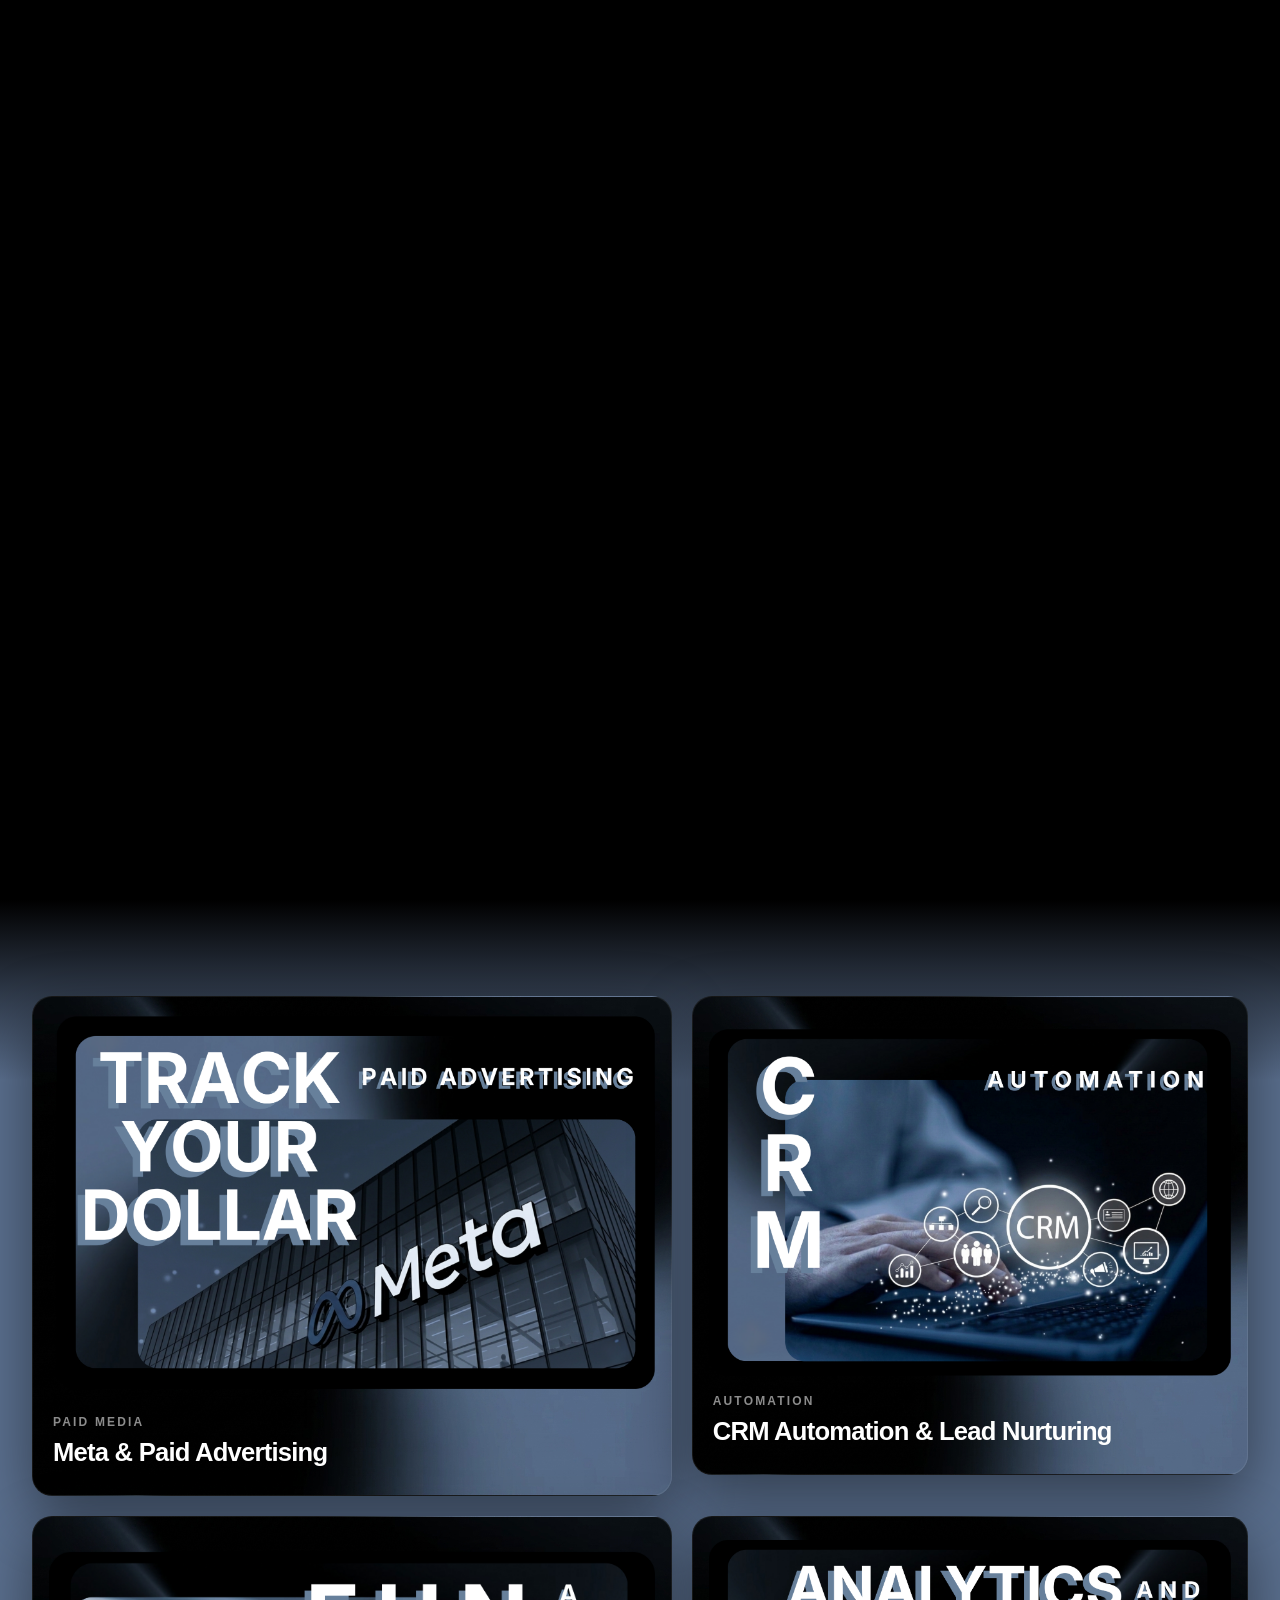
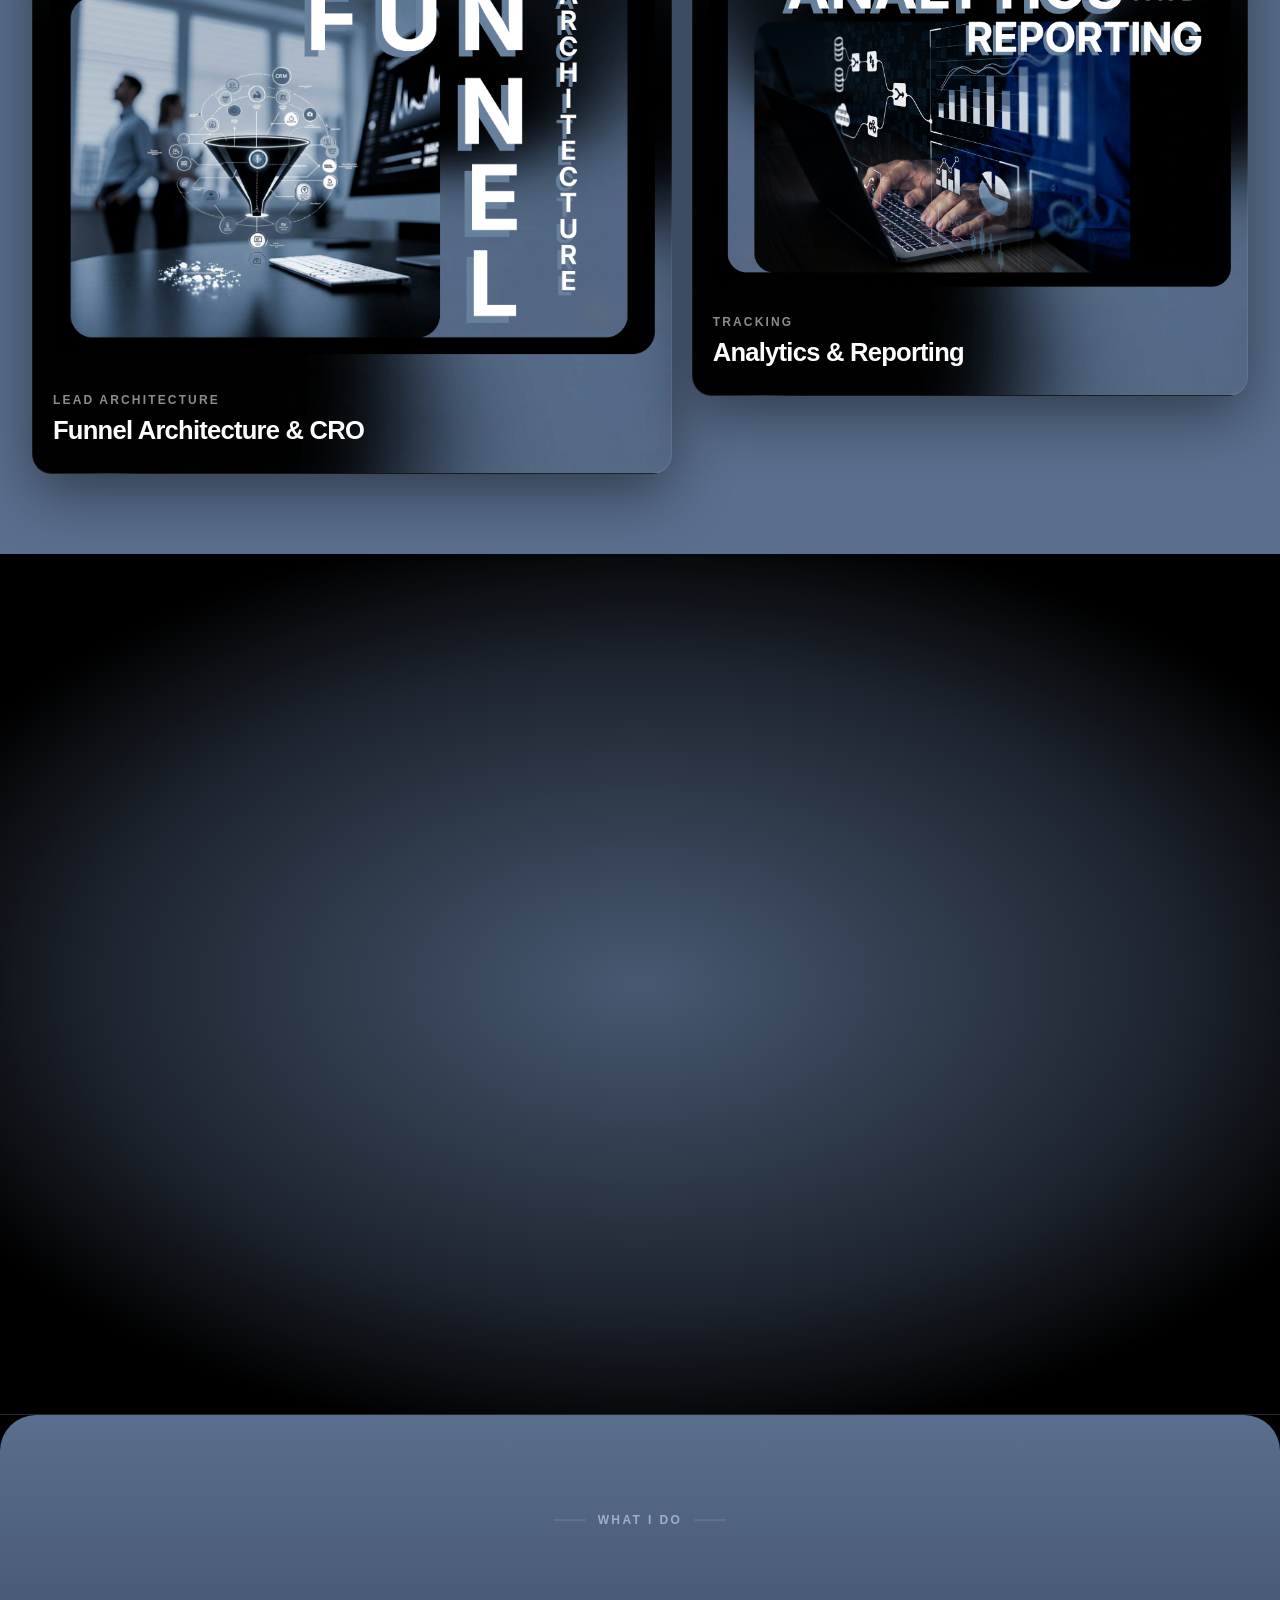
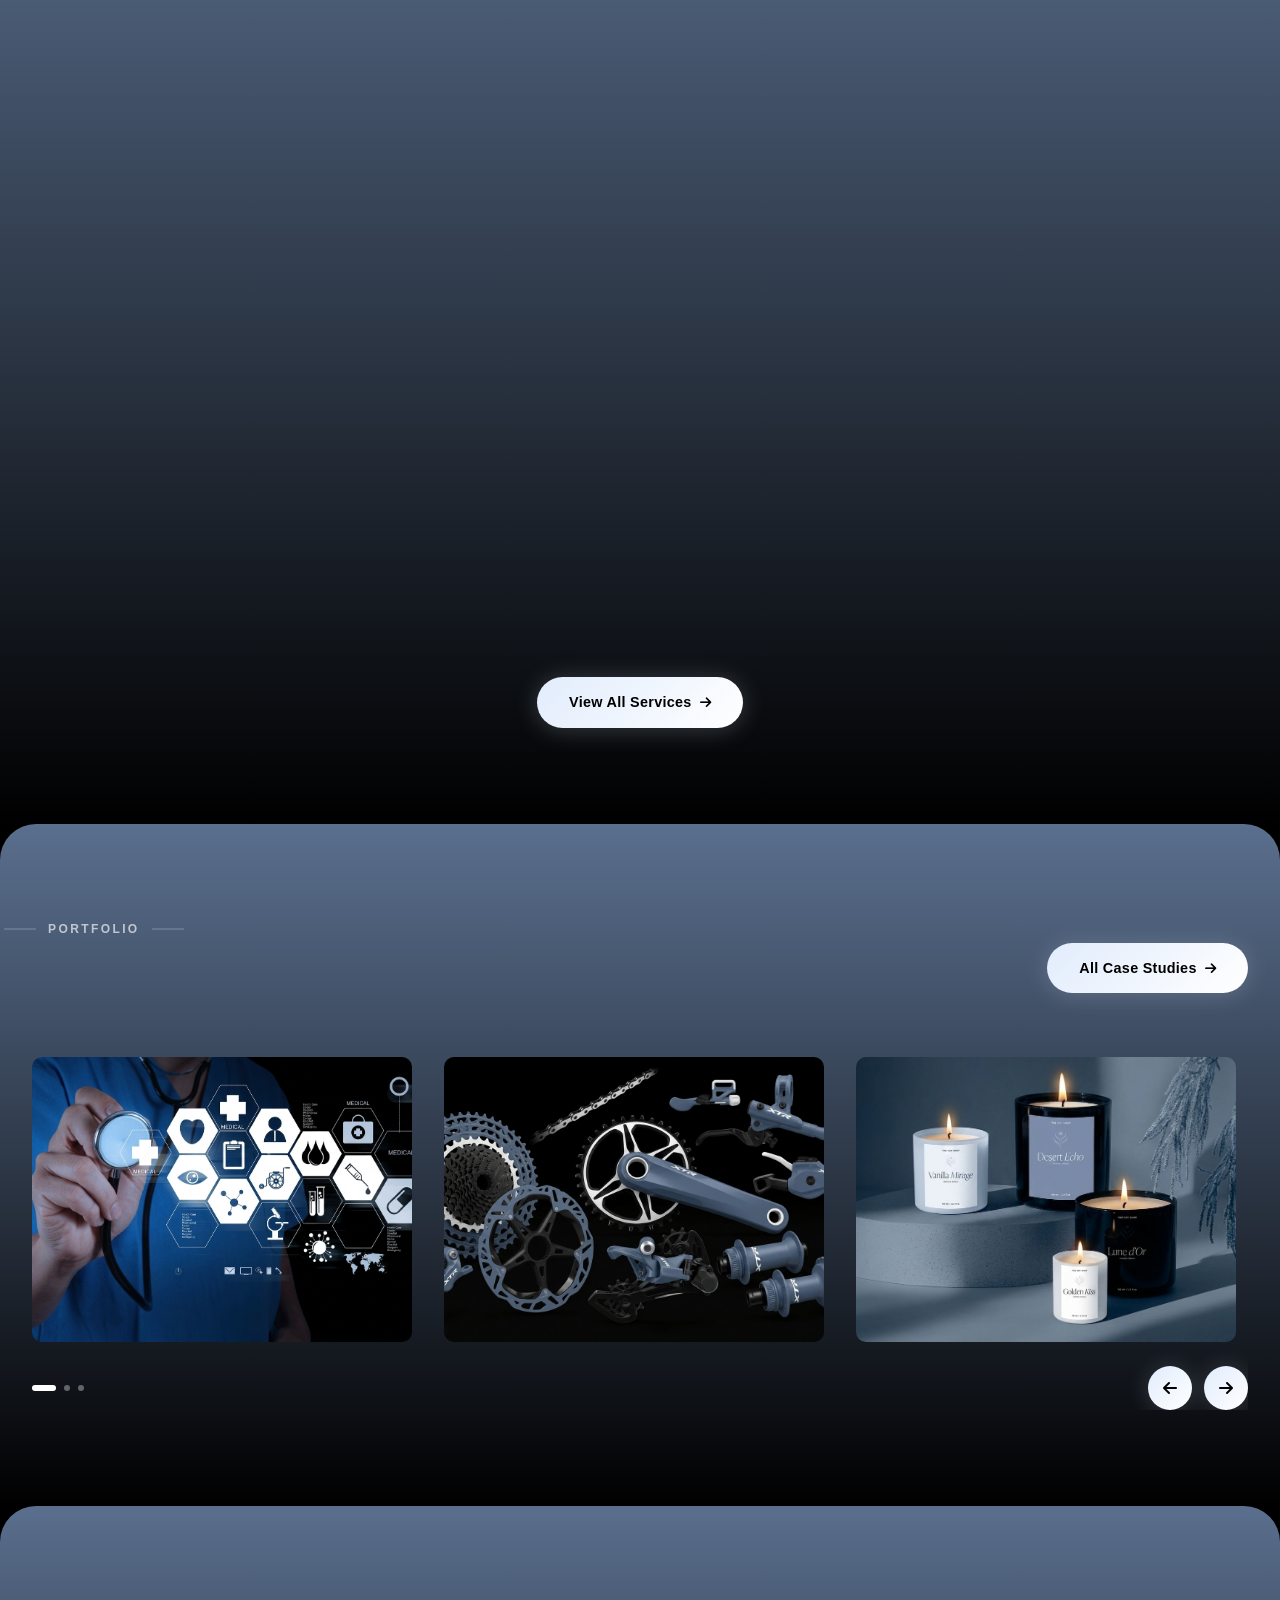
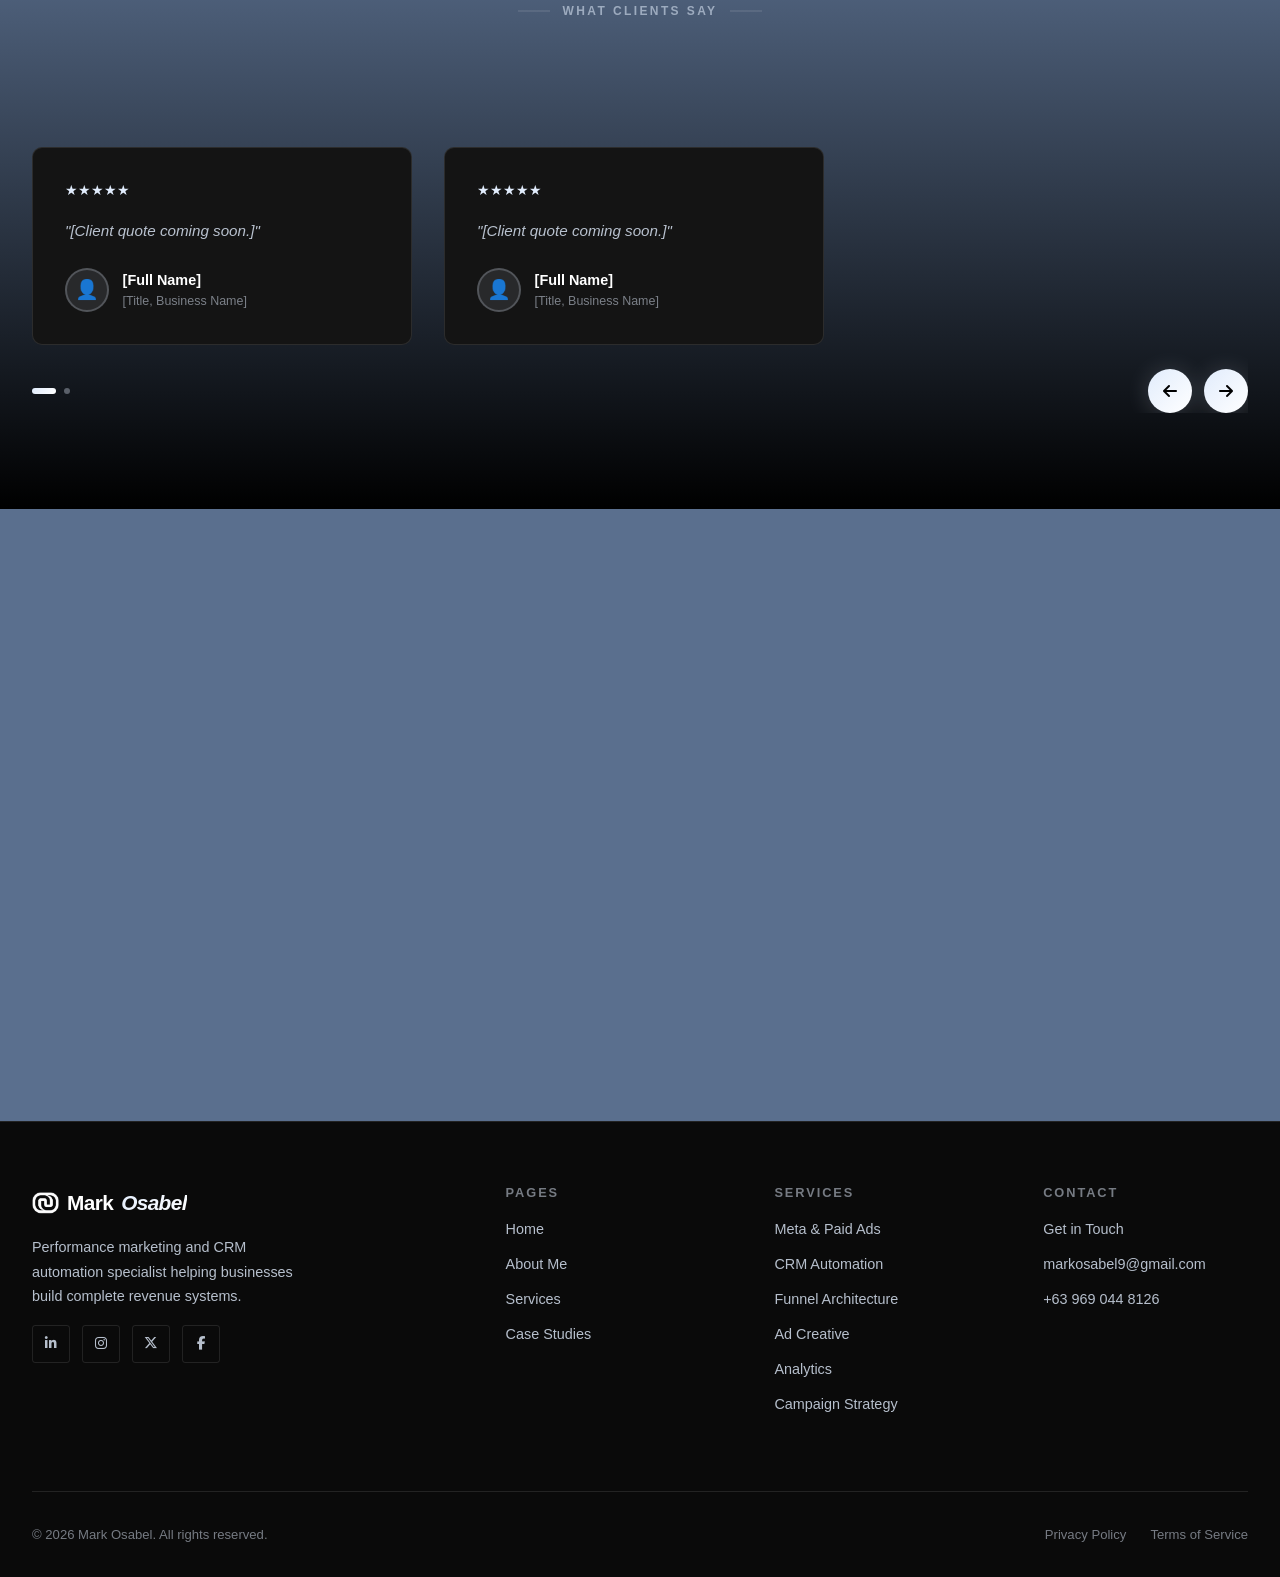
==== commit a51d34c7: "mobile responsive" ====
--- a/index.html
+++ b/index.html
@@ -4,7 +4,7 @@
 <html lang="en">
 <head>
   <meta charset="UTF-8" />
-  <meta name="viewport" content="width=device-width, initial-scale=1.0" />
+  <meta name="viewport" content="width=device-width, initial-scale=1.0, maximum-scale=1, user-scalable=0" />
   <meta name="description" content="Performance marketing and CRM automation specialist helping businesses build complete revenue systems." />
   <title>Mark Osabel — Digital Marketing Expert</title>
 
@@ -473,14 +473,14 @@
         <a href="contact.html" class="btn btn-primary" id="nav-contact-btn">Contact with Me</a>
       </div>
 
-      <button class="nav-hamburger" aria-label="Toggle navigation">
+      <button class="nav-hamburger" aria-label="Open main menu" aria-controls="nav-mobile-overlay" aria-expanded="false">
         <span></span><span></span><span></span>
       </button>
     </div>
   </nav>
 
   <!-- Mobile menu overlay -->
-  <div class="nav-mobile-overlay" aria-hidden="true">
+  <div class="nav-mobile-overlay" id="nav-mobile-overlay" aria-hidden="true">
     <a href="index.html">Home</a>
     <a href="services.html">Services</a>
     <a href="about.html">About Me</a>
@@ -936,6 +936,33 @@
   <script src="js/animations.js"></script>
   <script src="js/tour.js"></script>
   <script>
+    // Mobile nav accessibility toggle
+    (function() {
+      var hamburger = document.querySelector('.nav-hamburger');
+      var overlay = document.getElementById('nav-mobile-overlay');
+      if (!hamburger || !overlay) return;
+      hamburger.addEventListener('click', function() {
+        var open = overlay.classList.toggle('open');
+        hamburger.setAttribute('aria-expanded', open ? 'true' : 'false');
+        overlay.setAttribute('aria-hidden', open ? 'false' : 'true');
+        if (open) {
+          overlay.querySelector('a').focus();
+        } else {
+          hamburger.focus();
+        }
+      });
+      // Close on ESC
+      document.addEventListener('keydown', function(e) {
+        if (e.key === 'Escape' && overlay.classList.contains('open')) {
+          overlay.classList.remove('open');
+          hamburger.setAttribute('aria-expanded', 'false');
+          overlay.setAttribute('aria-hidden', 'true');
+          hamburger.focus();
+        }
+      });
+    })();
+  </script>
+  <script>
     // Inline navbar scroll — reinforces main.js
     (function () {
       var nav = document.getElementById('navbar');
--- a/css/main.css
+++ b/css/main.css
@@ -1,3 +1,49 @@
+/* ==================== MOBILE RESPONSIVE ENHANCEMENTS ==================== */
+@media (max-width: 900px) {
+  .sc-grid {
+    grid-template-columns: 1fr;
+    gap: 1.25rem;
+  }
+  .sc-card {
+    min-height: 260px !important;
+  }
+}
+
+@media (max-width: 768px) {
+  .stats-row {
+    flex-direction: column;
+    gap: var(--space-md);
+  }
+  .footer-inner {
+    padding: 0 var(--space-sm);
+  }
+}
+
+@media (max-width: 540px) {
+  .section {
+    padding: var(--space-md) 0;
+  }
+  .btn {
+    padding: 0.7rem 1.2rem;
+    font-size: 0.95rem;
+  }
+  .footer-top {
+    gap: var(--space-sm);
+  }
+  .footer-brand p {
+    max-width: 100%;
+  }
+  .service-card {
+    padding: 1.2rem 0.7rem;
+  }
+}
+
+@media (max-width: 400px) {
+  .nav-mobile-overlay a {
+    font-size: 1.5rem;
+    padding: 0.5rem 1rem;
+  }
+}
 # Gradient divider between hero and bento grid
 .section-gradient-divider {
   width: 100%;
--- a/css/animations.css
+++ b/css/animations.css
@@ -1,3 +1,13 @@
+/* ==================== MOBILE RESPONSIVE ENHANCEMENTS ==================== */
+@media (max-width: 540px) {
+  .reveal, .reveal-left, .reveal-right, .reveal-scale {
+    transition-duration: 0.5s;
+    font-size: 1rem;
+  }
+  .stagger-children > * {
+    font-size: 1rem;
+  }
+}
 /* ============================================================
    FILE: css/animations.css
    Keyframes, Scroll-triggered Animations, Transitions
--- a/css/components.css
+++ b/css/components.css
@@ -1,3 +1,32 @@
+@media (max-width: 540px) {
+  .carousel-wrap {
+    padding: 0.5rem 0;
+  }
+  .carousel-slide {
+    min-width: 100vw;
+    box-sizing: border-box;
+  }
+  .testimonial-card {
+    padding: 1.1rem 0.5rem;
+    font-size: 0.98rem;
+  }
+}
+/* ==================== MOBILE RESPONSIVE ENHANCEMENTS ==================== */
+@media (max-width: 900px) {
+  .sc-grid {
+    grid-template-columns: 1fr;
+    gap: 1.25rem;
+  }
+  .sc-card {
+    min-height: 220px !important;
+  }
+}
+
+@media (max-width: 540px) {
+  .service-card {
+    padding: 1.1rem 0.5rem;
+  }
+}
 /* Case Studies Filter Tabs — Match Let's Talk Button */
 /* Filter-tab button: only change to white bg and black font on hover/active/focus, keep previous size and style */
 .filter-tab.btn {
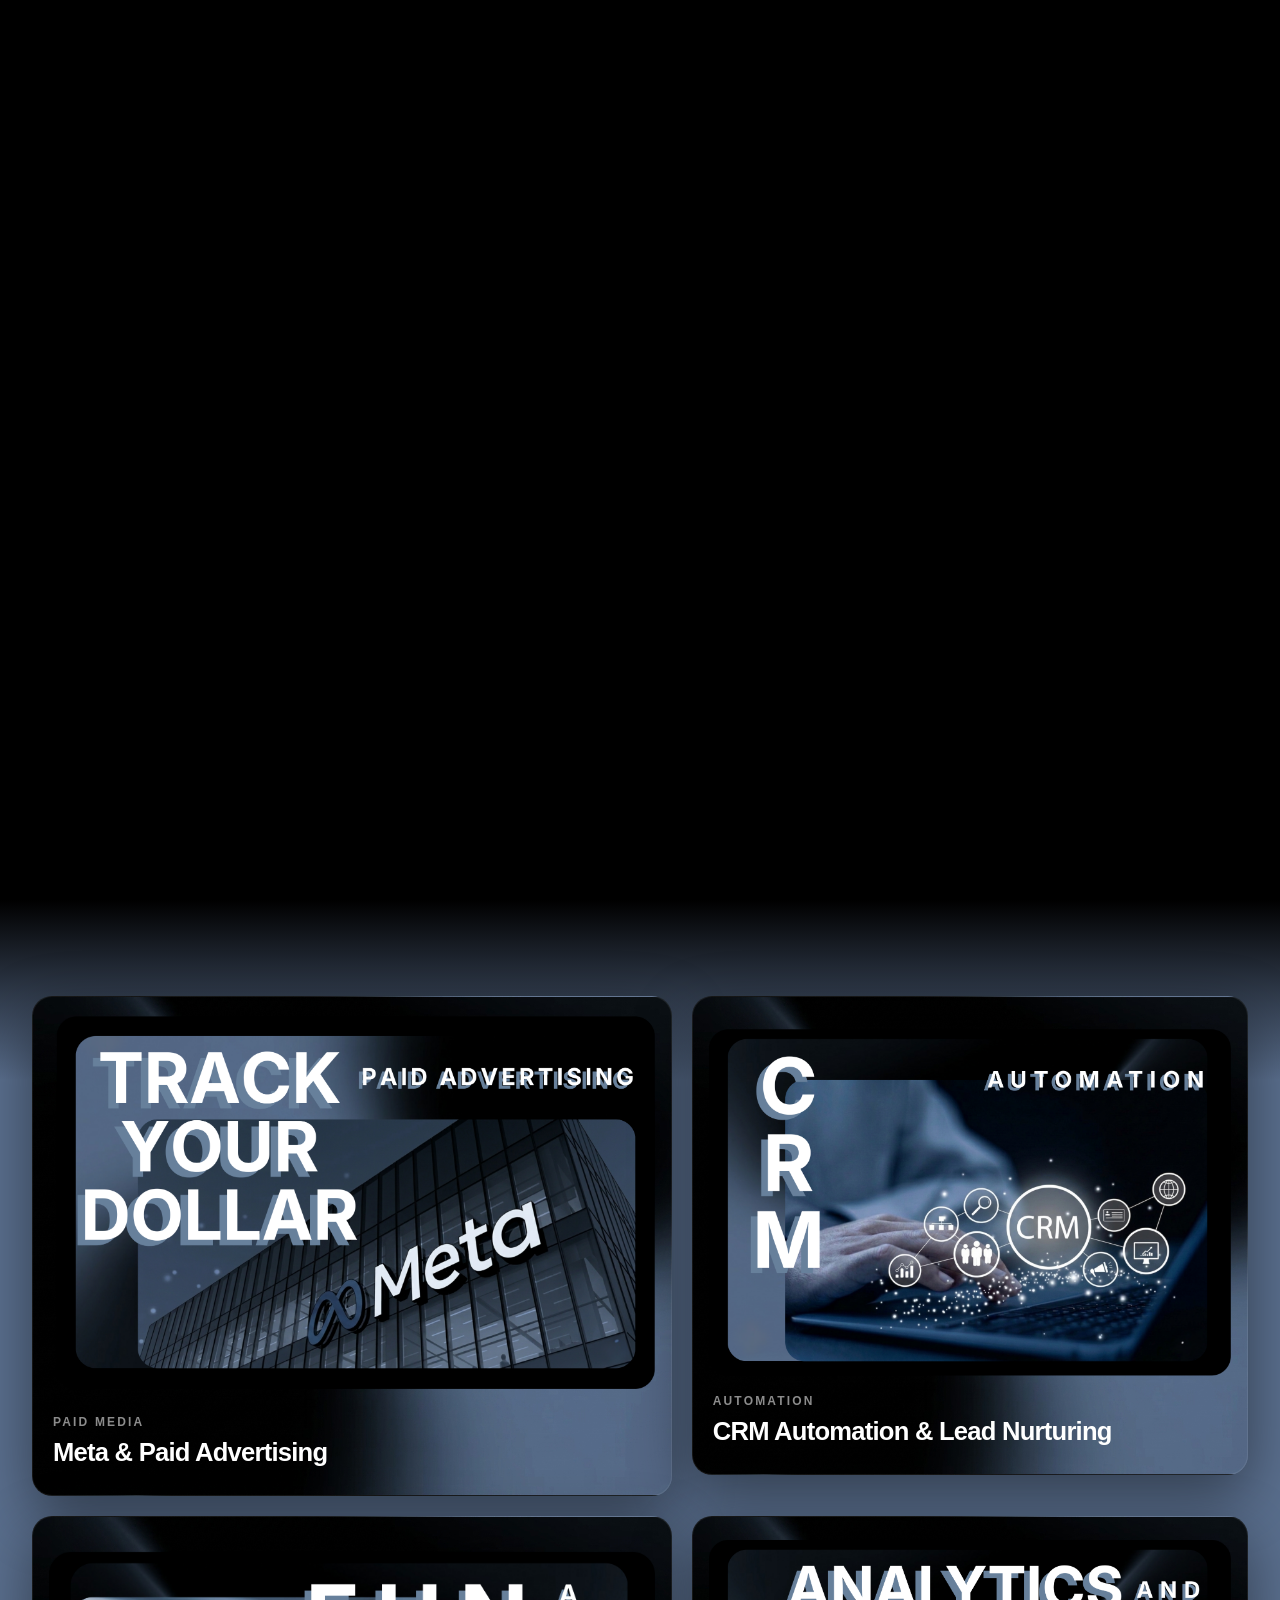
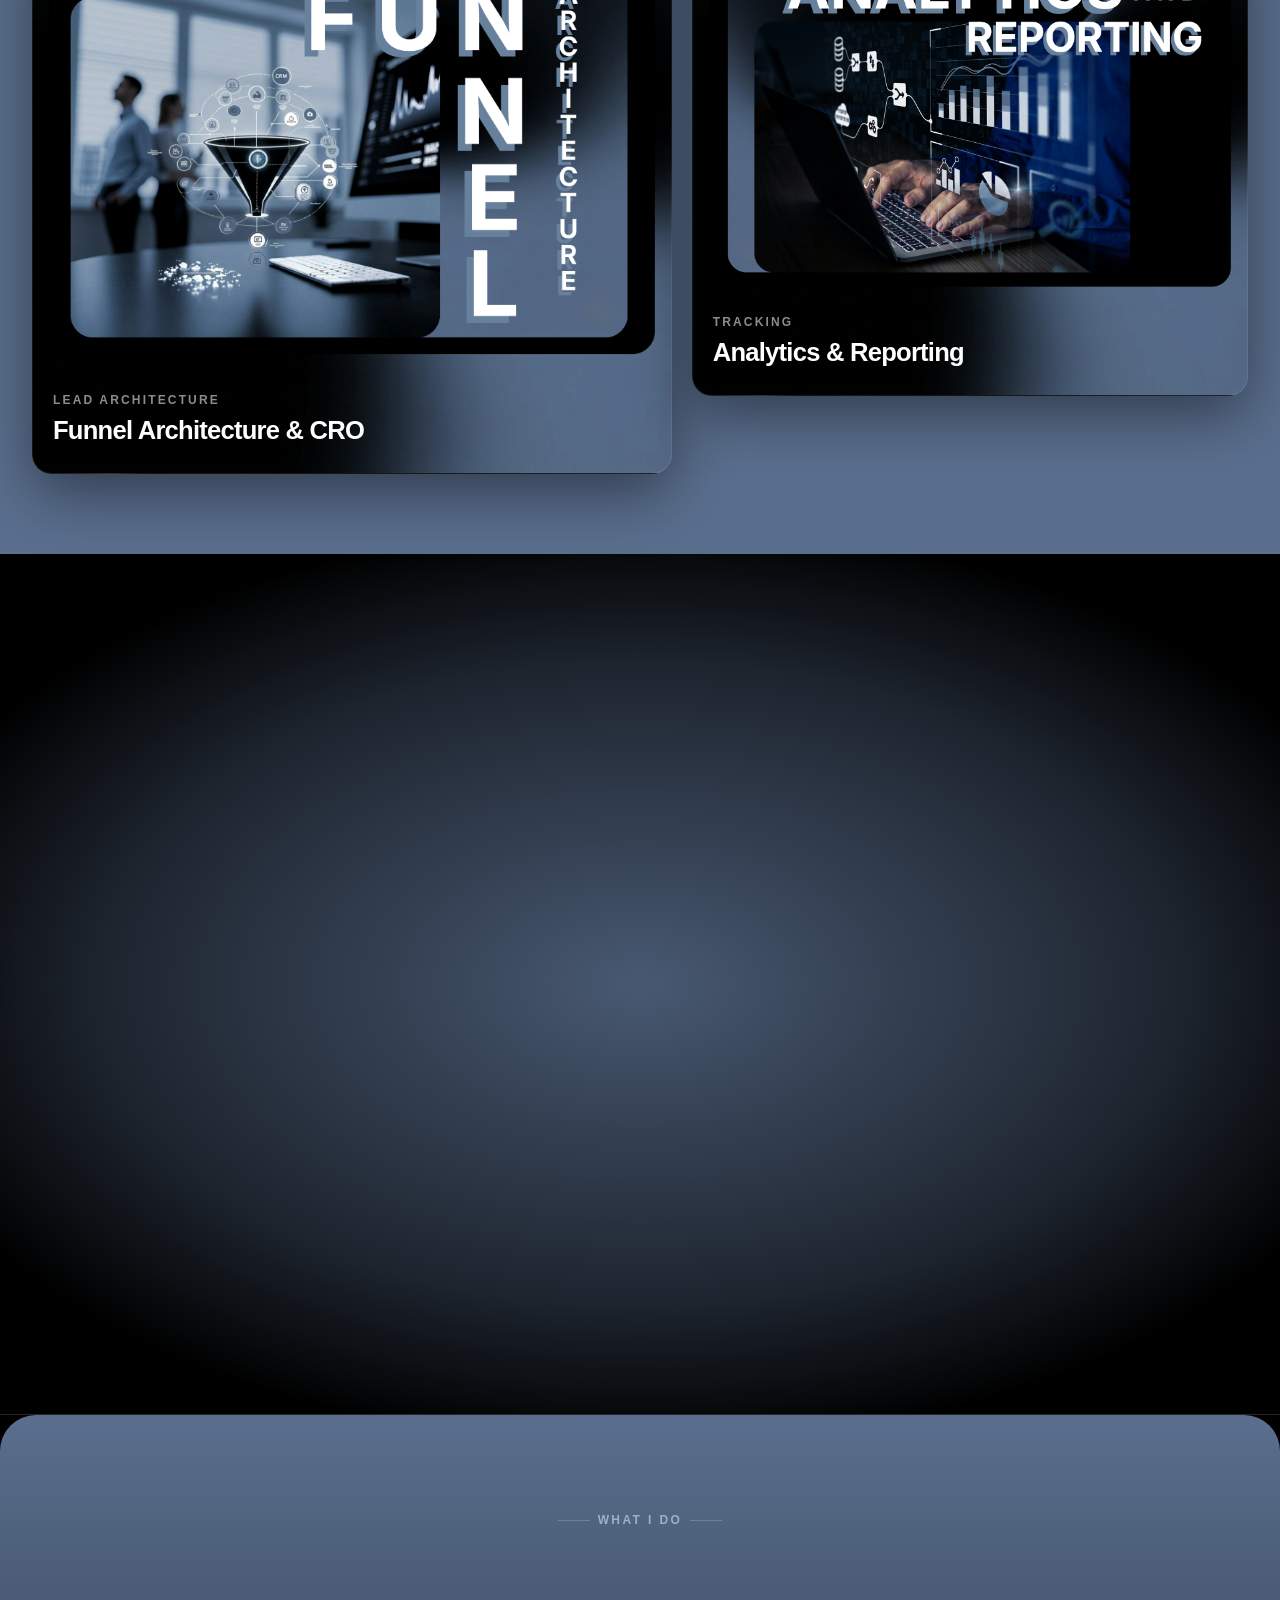
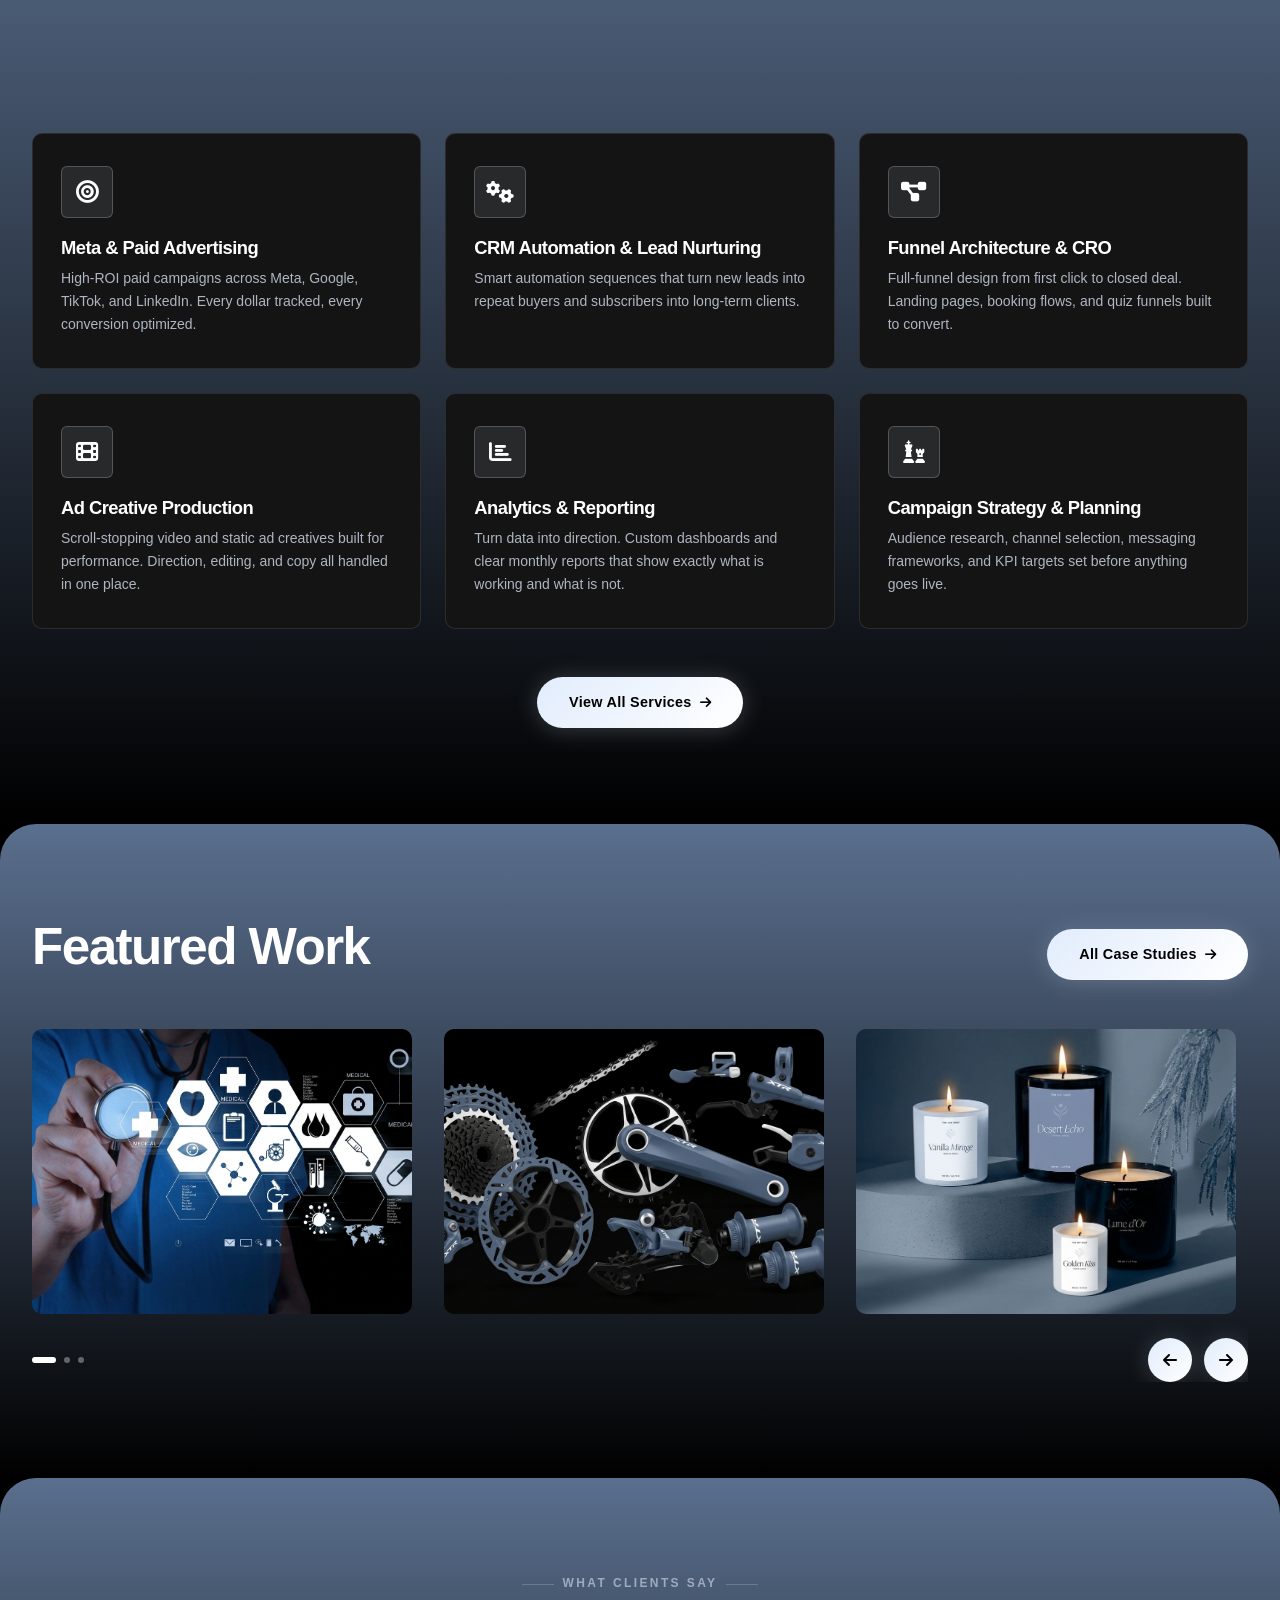
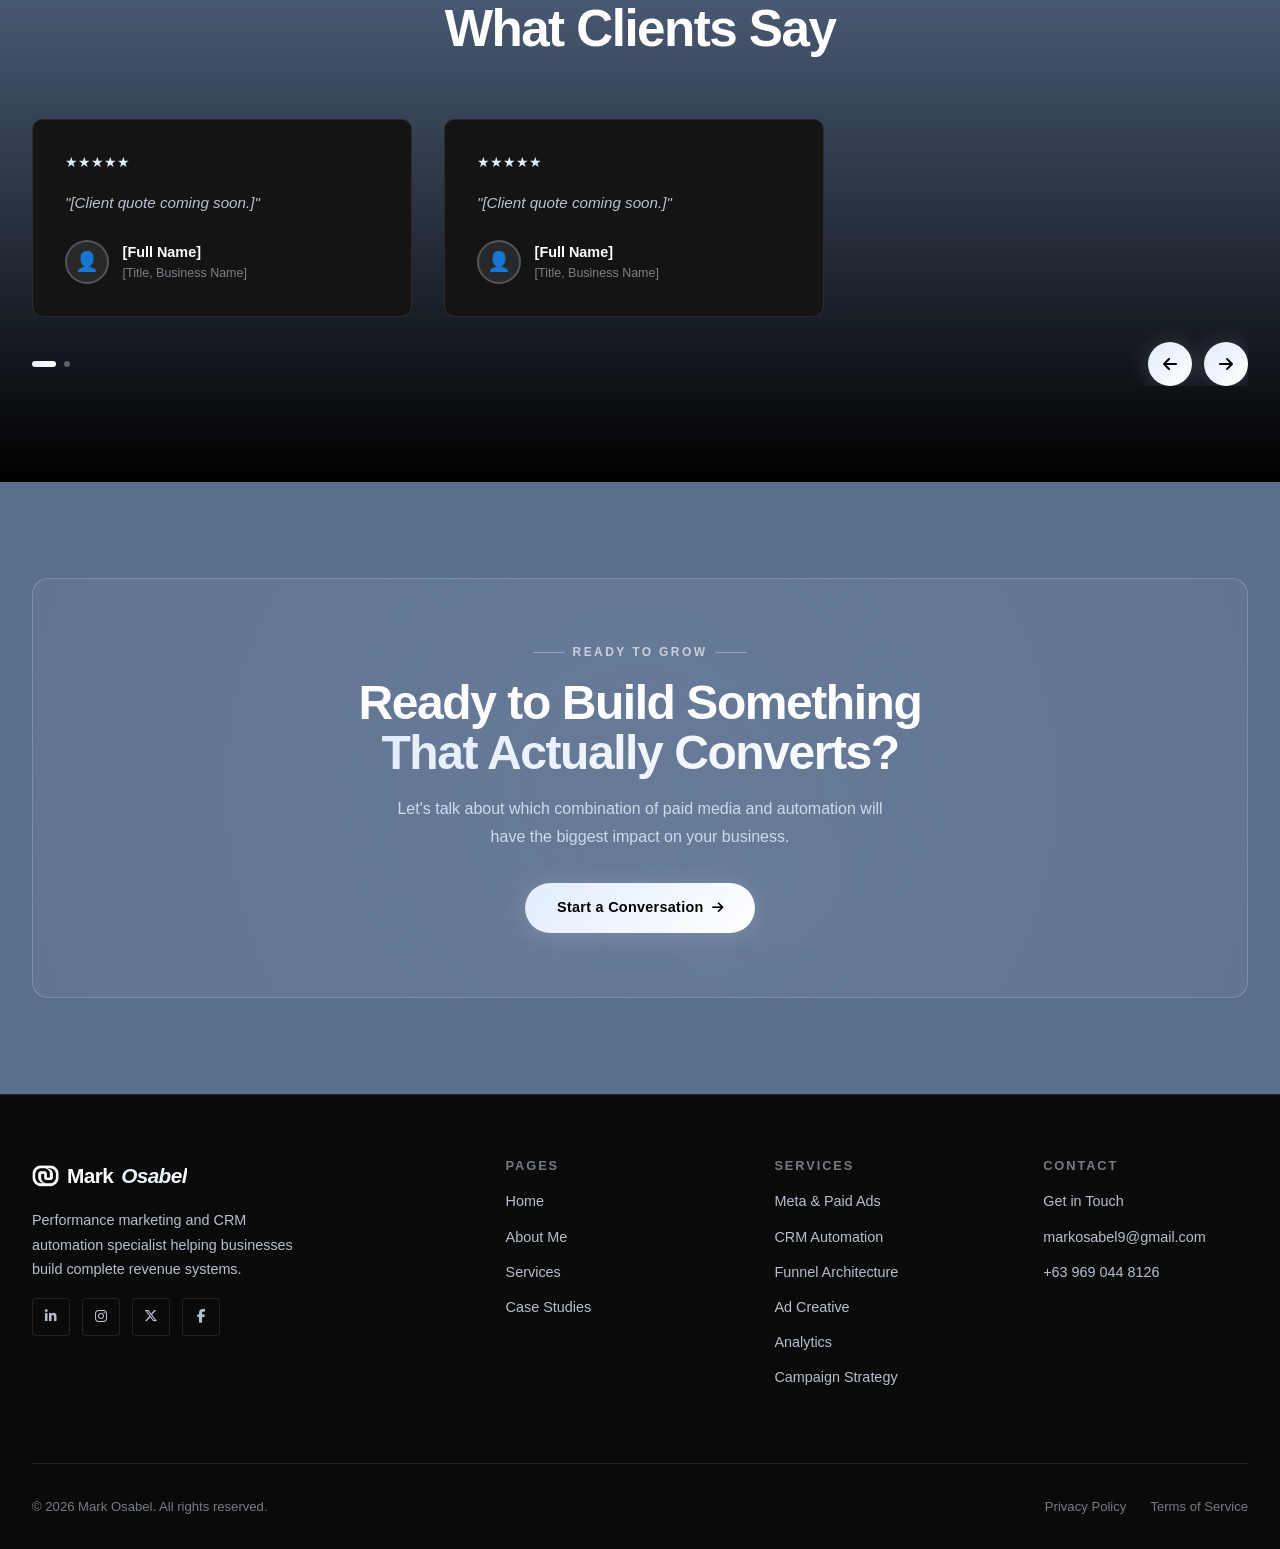
==== commit 2bab440f: "style: enhance mobile responsiveness for filter tabs and hero section layout" ====
--- a/index.html
+++ b/index.html
@@ -108,12 +108,12 @@
 
     /* ---- Hero Section ---- */
     #hero {
-      min-height: 100vh;
-      display: flex;
-      align-items: center;
-      position: relative;
-      overflow: hidden;
-    }
+  min-height: 100vh;
+  display: flex;
+  align-items: center;
+  position: relative;
+  overflow: hidden;
+}
 
     .hero-bg {
       position: absolute;
@@ -158,7 +158,7 @@
       width: 100%;
       max-width: var(--max-width);
       margin: 0 auto;
-      padding: calc(var(--nav-height) + 5rem) var(--space-md) 6rem;
+      padding: calc(var(--nav-height) + 1rem) var(--space-md) 6rem;
     }
 
     .hero-content {
@@ -715,8 +715,7 @@
     <div class="container">
       <div class="flex-between" style="margin-bottom:2.5rem;flex-wrap:wrap;gap:1rem;">
         <div>
-          <span class="section-label">Portfolio</span>
-          <h2 class="section-title reveal" style="text-align:left;">Featured Work</h2>
+          <h2 class="section-title reveal" style="text-align:center;">Featured Work</h2>
         </div>
         <a href="case-studies.html" class="btn btn-primary">All Case Studies <i class="fas fa-arrow-right"></i></a>
       </div>
--- a/css/main.css
+++ b/css/main.css
@@ -1,3 +1,39 @@
+@media (max-width: 900px) {
+  .about-story-title, .about-title, .about-header {
+    text-align: center !important;
+    width: 100%;
+    margin-left: auto;
+    margin-right: auto;
+  }
+  .about-skills, .about-pills, .skills-pills, .about-meta-pills {
+    display: flex !important;
+    flex-wrap: wrap;
+    justify-content: center !important;
+    gap: 0.5rem;
+    width: 100%;
+    margin-left: auto;
+    margin-right: auto;
+  }
+}
+@media (max-width: 900px) {
+  .about-section-title, .about-preview-title, .about-title, .about-header {
+    text-align: center !important;
+    width: 100%;
+    margin-left: auto;
+    margin-right: auto;
+  }
+}
+@media (max-width: 900px) {
+  #hero {
+    min-height: 120vh;
+  }
+  .hero-bg {
+    min-height: 120vh;
+    height: 120vh;
+    background-size: cover !important;
+    background-position: center center !important;
+  }
+}
 /* ==================== MOBILE RESPONSIVE ENHANCEMENTS ==================== */
 @media (max-width: 900px) {
   .sc-grid {
@@ -5,7 +41,84 @@
     gap: 1.25rem;
   }
   .sc-card {
-    min-height: 260px !important;
+    min-height: unset;
+    height: auto;
+    width: 100%;
+    box-sizing: border-box;
+    padding: 1rem 0.5rem;
+  }
+  .sc-card-img-wrap {
+    min-height: 100px;
+    max-height: 180px;
+    height: auto;
+  }
+  .sc-card-img-wrap img {
+    width: 100%;
+    height: auto;
+    object-fit: cover;
+  }
+  .sc-title {
+    font-size: 1.1rem;
+  }
+  .sc-desc {
+    font-size: 0.98rem;
+  }
+  .stats-row {
+    flex-direction: column;
+    gap: 1.5rem;
+    align-items: flex-start;
+  }
+  .section {
+    padding: 1.5rem 0.5rem;
+  }
+  .hero {
+    padding: 2.5rem 0.5rem 2rem 0.5rem;
+    text-align: center;
+  }
+  .hero .hero-title {
+    font-size: 2rem;
+  }
+  .hero .hero-desc {
+    font-size: 1.1rem;
+  }
+  .hero .hero-btns, .hero-actions {
+    flex-direction: row !important;
+    justify-content: center;
+    align-items: center;
+    gap: 1rem;
+    width: 100%;
+    flex-wrap: wrap;
+  }
+  .hero .hero-btns > *, .hero-actions > * {
+    flex: 1 1 45%;
+    min-width: 140px;
+    max-width: 260px;
+    margin: 0.25rem 0;
+  }
+  .hero .hero-title, .hero-name {
+    font-size: clamp(2.1rem, 7vw, 2.7rem) !important;
+    text-align: left;
+    margin-bottom: 0.5rem;
+    white-space: normal;
+  }
+  .hero-role {
+    font-size: 1.1rem;
+    margin-bottom: 1.2rem;
+    gap: 0.3rem;
+    text-align: left;
+  }
+  .hero-quote {
+    padding: 0.7rem 1rem;
+    margin-bottom: 1.2rem;
+    font-size: 1rem;
+    text-align: left;
+  }
+  .hero-quote blockquote {
+    font-size: 1rem;
+  }
+  .hero .hero-desc {
+    font-size: 1.05rem;
+    text-align: left;
   }
 }
 
@@ -19,14 +132,8 @@
   }
 }
 
-@media (max-width: 540px) {
-  .section {
-    padding: var(--space-md) 0;
-  }
-  .btn {
-    padding: 0.7rem 1.2rem;
-    font-size: 0.95rem;
-  }
+/* Desktop layout forced on all screen sizes: Remove mobile overrides */
+
   .footer-top {
     gap: var(--space-sm);
   }
@@ -239,7 +346,8 @@
 }
 
 .section-label {
-  display: inline-block;
+  display: block;
+  text-align: center;
   font-family: var(--font-body);
   font-size: 0.75rem;
   font-weight: 600;
@@ -254,12 +362,13 @@
 .section-label::before,
 .section-label::after {
   content: '';
-  position: absolute;
-  top: 50%;
+  position: static;
+  display: inline-block;
   width: 2rem;
   height: 1px;
   background: rgba(255, 255, 255, 0.18);
-  transform: translateY(-50%);
+  vertical-align: middle;
+  margin: 0 0.5rem;
 }
 .section-label::before { right: 100%; margin-right: -var(--space-xs); right: calc(100% - 0.25rem); }
 .section-label::after  { left: calc(100% - 0.25rem); }
@@ -402,9 +511,7 @@
   .grid-3 { grid-template-columns: repeat(2, 1fr); }
 }
 
-@media (max-width: 640px) {
-  .grid-2, .grid-3, .grid-4 { grid-template-columns: 1fr; }
-}
+
 
 /* --- Dividers --- */
 .divider {
@@ -630,7 +737,12 @@
 
 @media (max-width: 600px) {
   .sc-grid { grid-template-columns: 1fr; }
-  .sc-card--1, .sc-card--2, .sc-card--3, .sc-card--4 { min-height: 280px; }
+  .sc-card--1, .sc-card--2, .sc-card--3, .sc-card--4 {
+    min-height: unset;
+    height: auto;
+    width: 100%;
+    box-sizing: border-box;
+  }
 }
 
 /* ============================================================
--- a/css/components.css
+++ b/css/components.css
@@ -1,3 +1,50 @@
+@media (max-width: 900px) {
+  .filter-tabs, .case-studies-filters, .case-studies-tabs {
+    display: flex !important;
+    flex-wrap: wrap;
+    justify-content: flex-start;
+    gap: 0.75rem 0.75rem;
+    width: 100%;
+    margin-left: auto;
+    margin-right: auto;
+  }
+  .filter-tab.btn, .case-studies-filter-btn, .case-studies-tab-btn {
+    flex: 1 1 calc(33.33% - 0.75rem);
+    max-width: calc(33.33% - 0.75rem);
+    min-width: 110px;
+    margin-bottom: 0.5rem;
+    text-align: center;
+  }
+  /* For 5 pills: 3 on first row, 2 on second row */
+  .filter-tabs > :nth-child(4),
+  .filter-tabs > :nth-child(5) {
+    flex-basis: calc(50% - 0.75rem);
+    max-width: calc(50% - 0.75rem);
+  }
+}
+@media (max-width: 900px) {
+  .hero {
+    padding: 2.5rem 0.5rem 2rem 0.5rem;
+    text-align: center;
+  }
+  .hero .hero-title {
+    font-size: 2rem;
+  }
+  .hero .hero-desc {
+    font-size: 1.1rem;
+  }
+  .hero .hero-btns {
+    flex-direction: column;
+    gap: 1rem;
+    width: 100%;
+    align-items: center;
+  }
+  .stats-row {
+    flex-direction: column;
+    gap: 1.5rem;
+    align-items: flex-start;
+  }
+}
 @media (max-width: 540px) {
   .carousel-wrap {
     padding: 0.5rem 0;
@@ -18,7 +65,11 @@
     gap: 1.25rem;
   }
   .sc-card {
-    min-height: 220px !important;
+    min-height: unset;
+    height: auto;
+    width: 100%;
+    box-sizing: border-box;
+    padding: 1rem 0.5rem;
   }
 }
 
@@ -387,6 +438,39 @@
   .nav-links { display: none; }
   .nav-cta   { display: none; }
   .nav-hamburger { display: flex; }
+  .nav-mobile-overlay .btn-primary {
+    display: inline-block;
+    background: transparent;
+    color: #fff;
+    border: 1px solid rgba(255,255,255,0.30);
+    border-radius: 999px;
+    padding: 0.7rem 2.2rem;
+    font-size: 1.2rem;
+    font-weight: 600;
+    margin-top: 2rem;
+    margin-bottom: 0.5rem;
+    box-shadow: none;
+    transition: var(--transition);
+    text-align: center;
+  }
+  .nav-mobile-overlay .btn-primary:hover {
+    background: rgba(255,255,255,0.10);
+    border-color: rgba(255,255,255,0.55);
+    color: #fff;
+  }
+  .nav-mobile-overlay a:not(.btn-primary) {
+    font-size: 2rem;
+    padding: 0.7rem 1.5rem;
+    color: var(--text-secondary);
+    font-weight: 700;
+    border-radius: var(--radius-full);
+    margin: 0.2rem 0;
+    transition: color 0.3s, background 0.3s;
+  }
+  .nav-mobile-overlay a:not(.btn-primary):hover {
+    color: var(--cream);
+    background: rgba(255,255,255,0.05);
+  }
 }
 
 /* ============================================
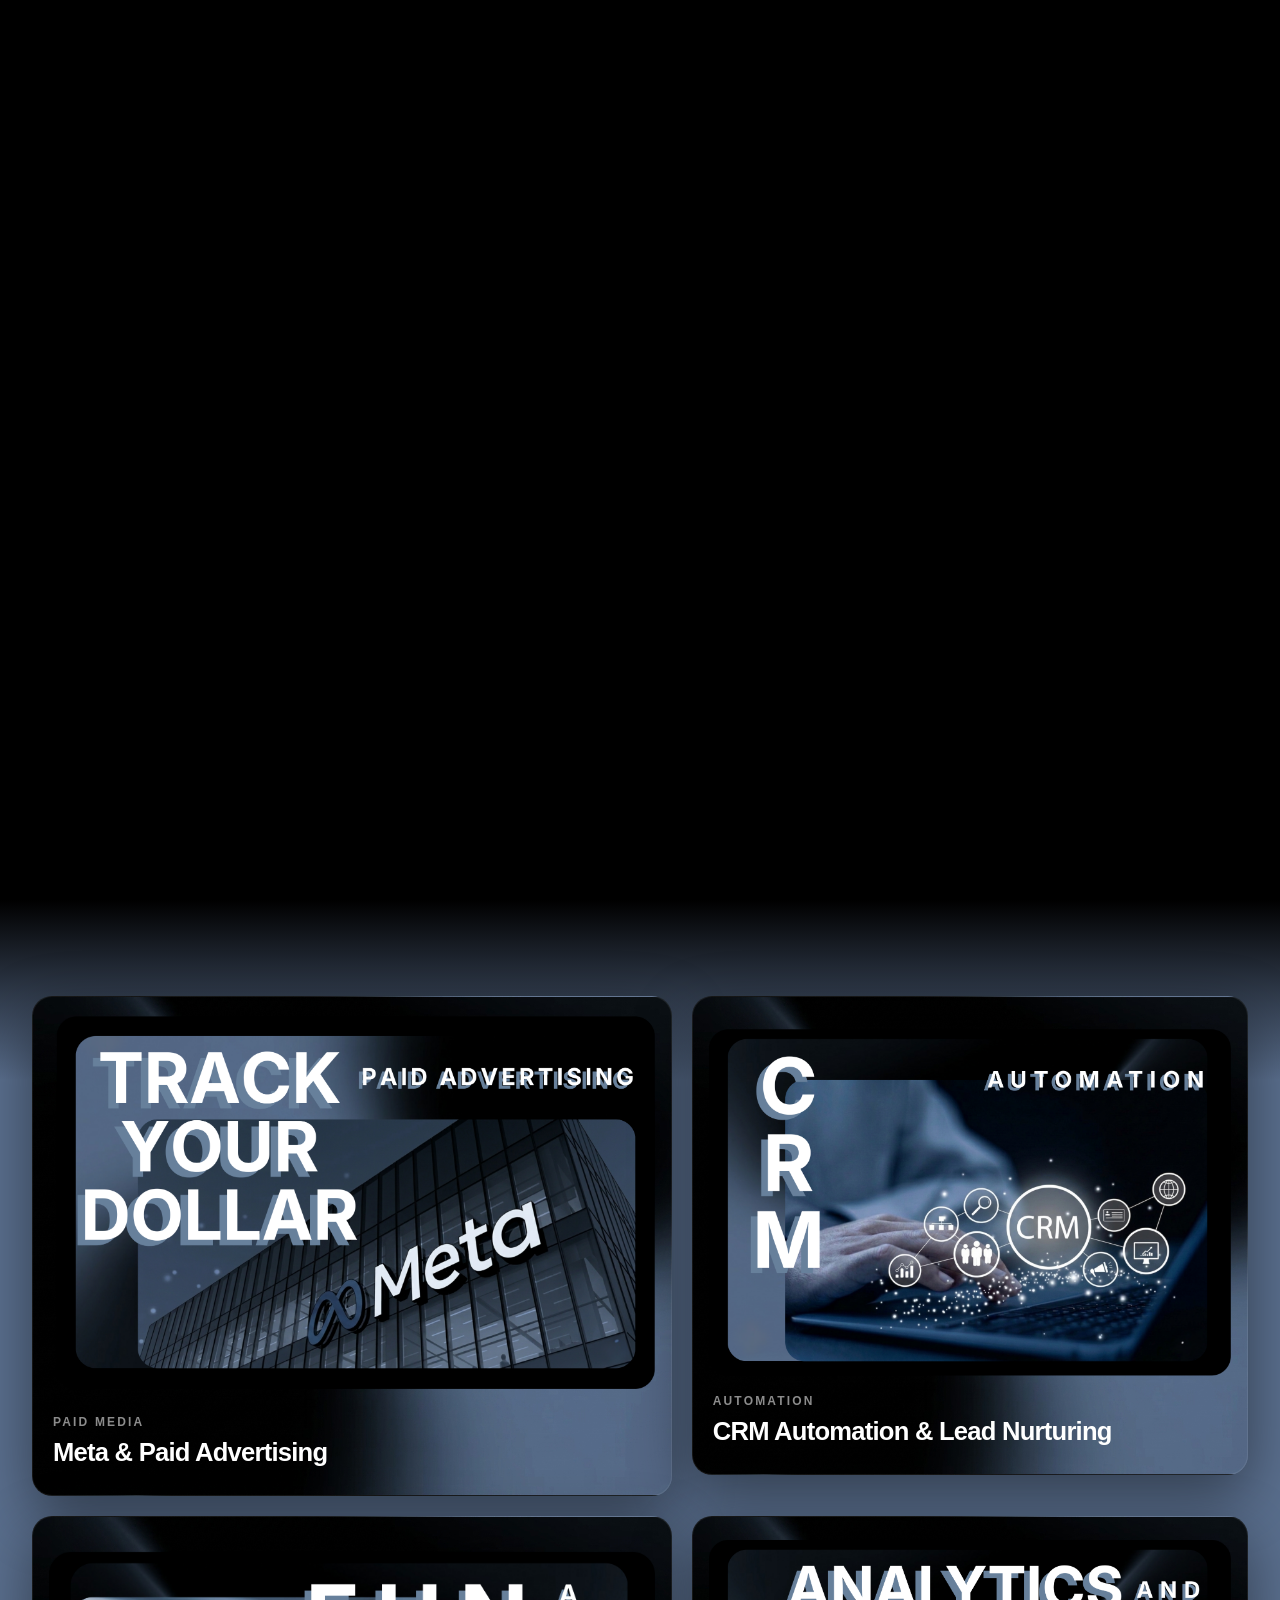
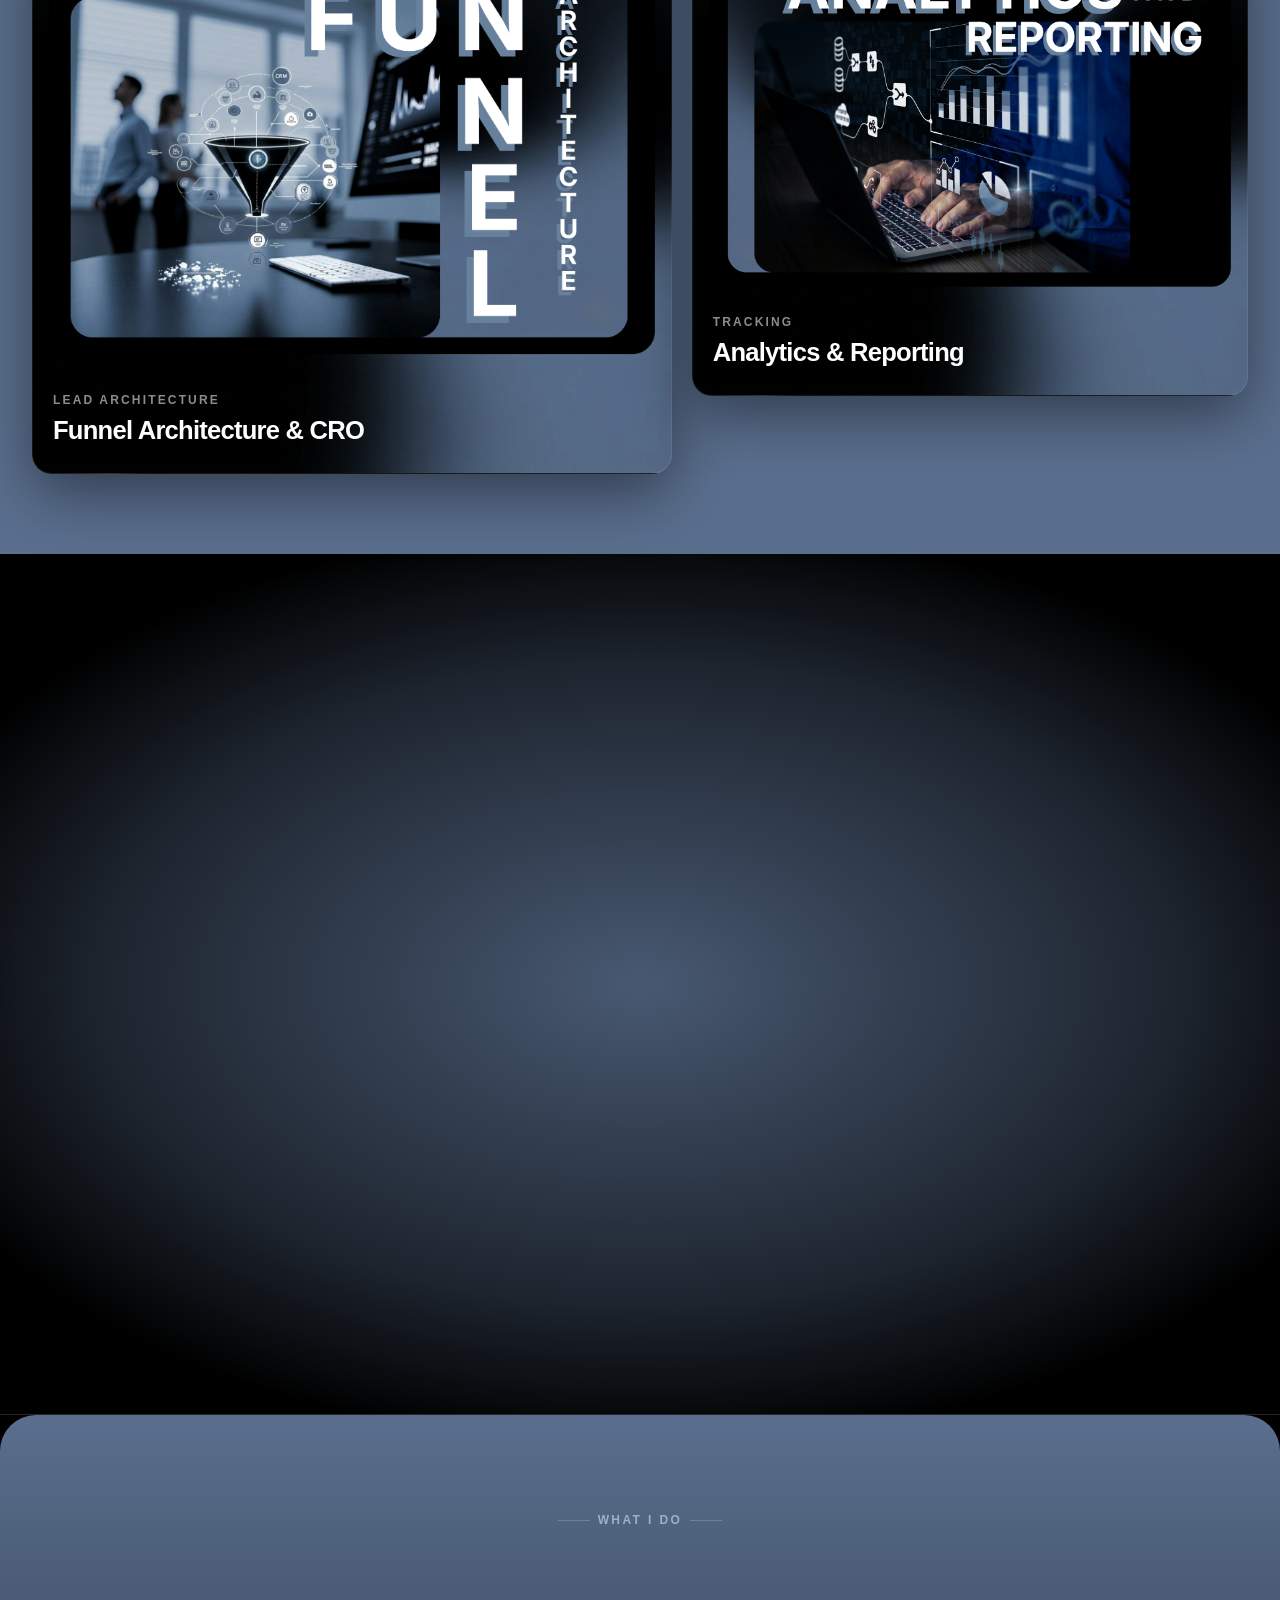
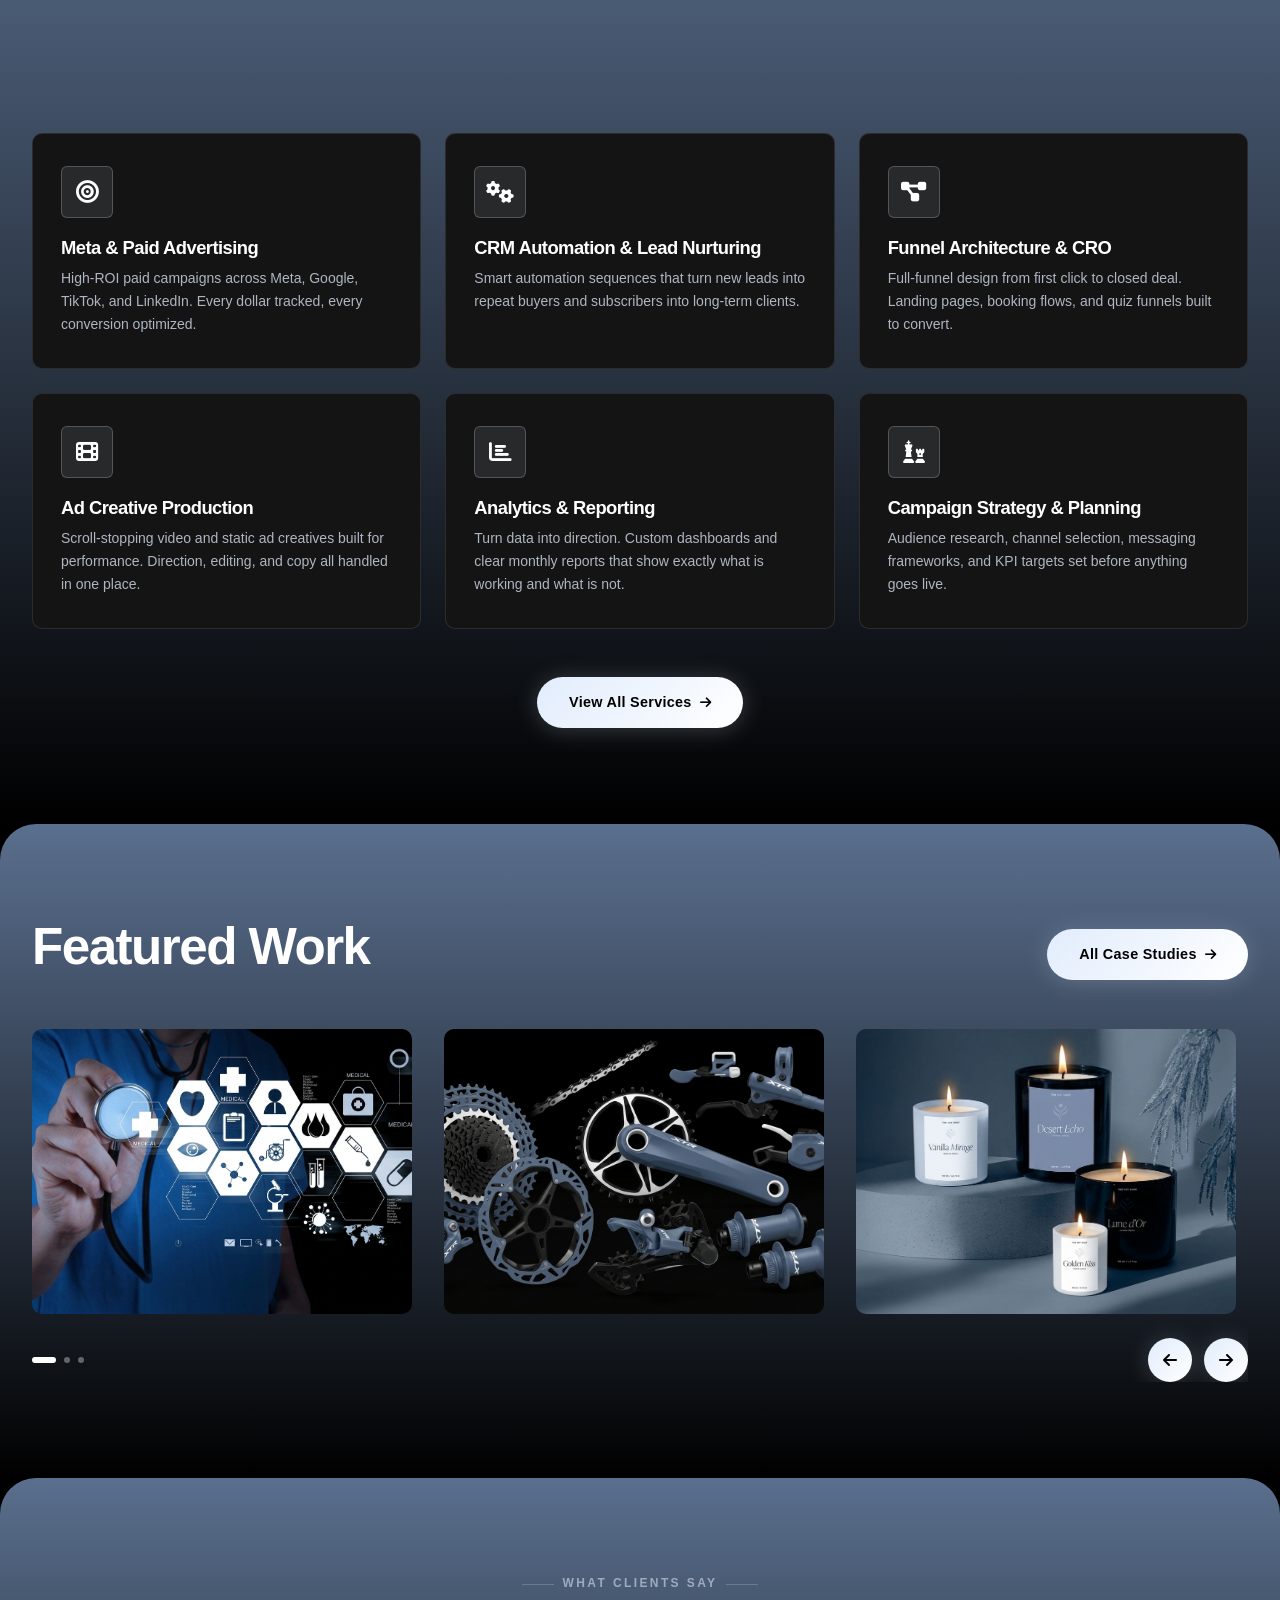
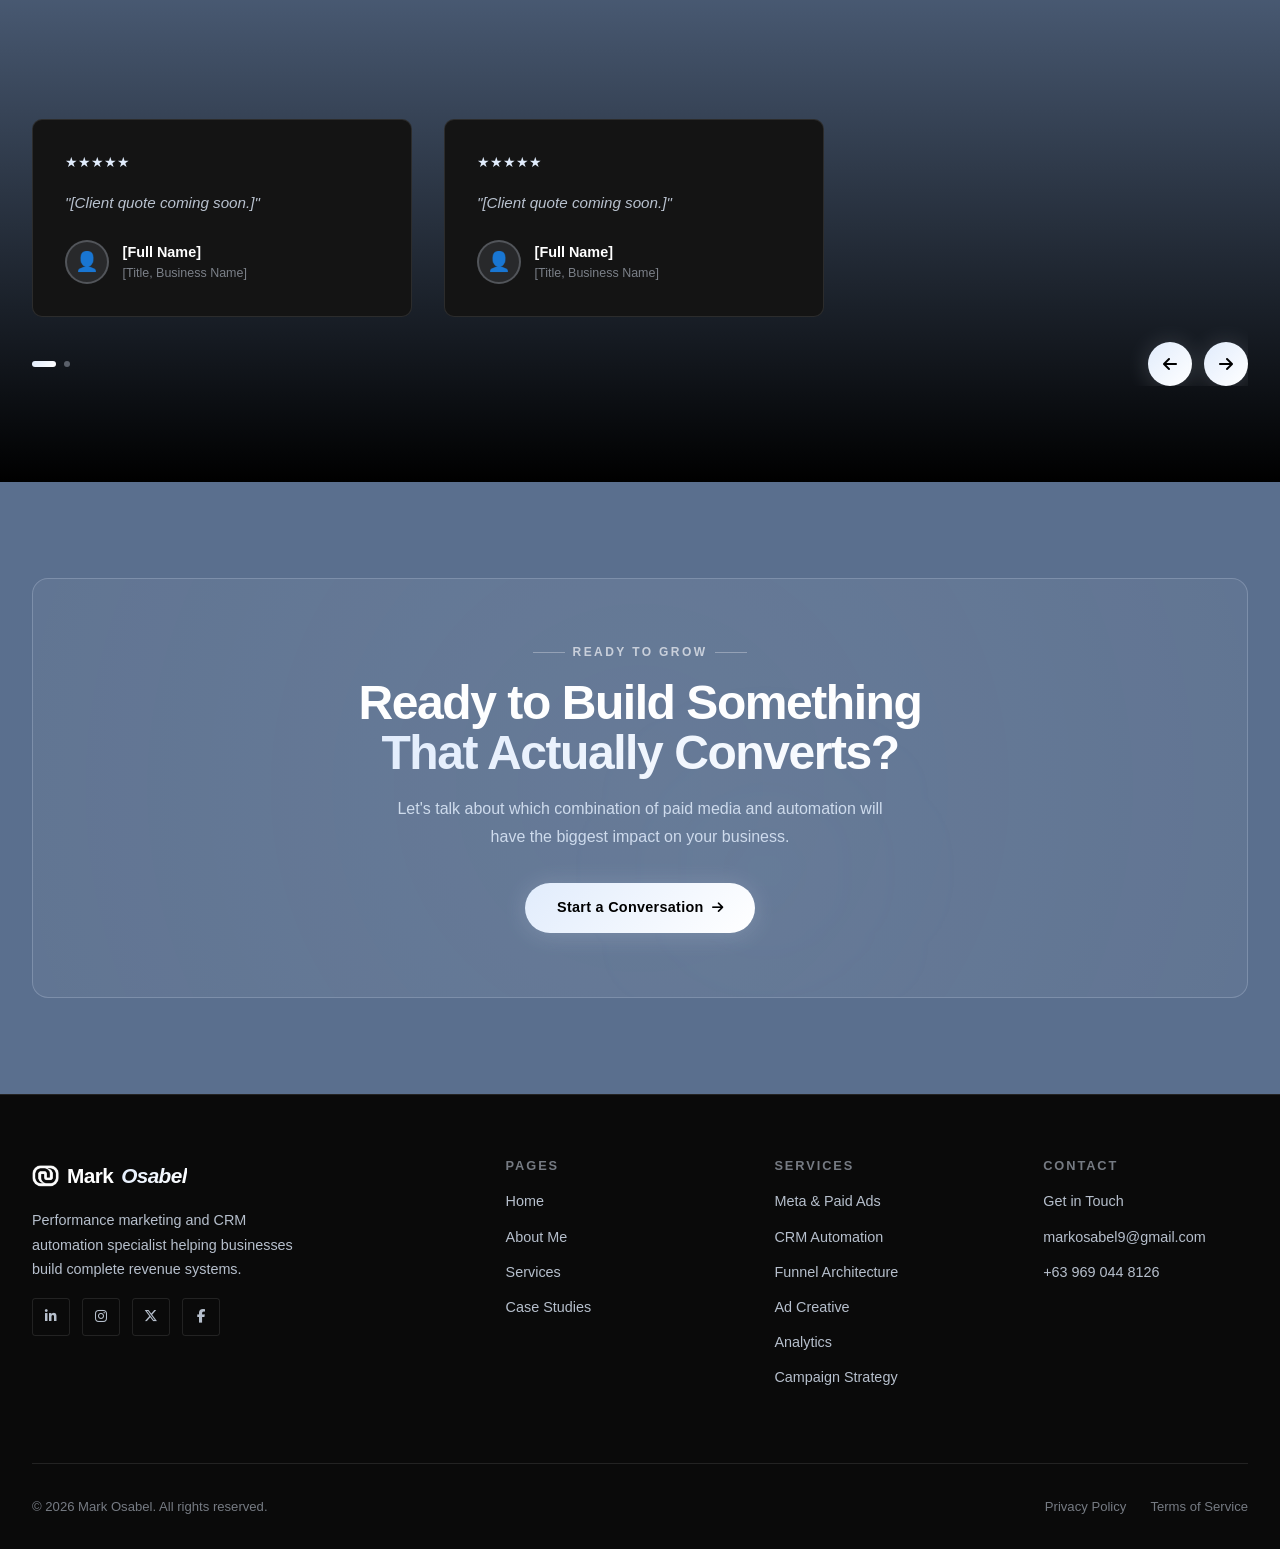
==== commit bd96afaa: "style: enhance mobile responsiveness for about section and hero layout" ====
--- a/index.html
+++ b/index.html
@@ -153,13 +153,15 @@
     }
 
     .hero-inner {
-      position: relative;
-      z-index: 3;
-      width: 100%;
-      max-width: var(--max-width);
-      margin: 0 auto;
-      padding: calc(var(--nav-height) + 1rem) var(--space-md) 6rem;
-    }
+  position: relative;
+  z-index: 3;
+  width: 100%;
+  max-width: var(--max-width);
+  margin: 0 auto;
+  padding: calc(var(--nav-height) + 1rem) var(--space-md) 2rem;
+  justify-content: flex-start;
+  align-items: flex-start;
+}
 
     .hero-content {
       max-width: 620px;
@@ -394,6 +396,13 @@
       grid-template-columns: repeat(3, 1fr);
       gap: 1.5rem;
     }
+    @media (max-width: 900px) {
+  .hero-social {
+    top: auto;
+    bottom: 3rem;
+    transform: none;
+  }
+}
 
     @media (max-width: 900px) { .services-grid { grid-template-columns: repeat(2, 1fr); } }
     @media (max-width: 540px) { .services-grid { grid-template-columns: 1fr; } }
@@ -409,8 +418,6 @@
       .hero-inner      { padding-top: calc(var(--nav-height) + 3rem); padding-bottom: 5rem; }
       .hero-content    { max-width: 100%; }
       .hero-name       { white-space: normal; font-size: clamp(3rem, 9vw, 5rem); }
-      .hero-social     { display: none; }
-      .hero-scroll     { display: none; }
       .about-snap-grid { grid-template-columns: 1fr; }
     }
 
@@ -617,7 +624,7 @@
 
         <div class="reveal-right">
           <span class="section-label">About Me</span>
-          <h2 class="section-title reveal" style="text-align:left; margin-bottom:1rem;">
+          <h2 class="section-title reveal" style="text-align:center; margin-bottom:1rem;">
             The Specialist Behind the Numbers
           </h2>
           <div class="divider"></div>
--- a/css/main.css
+++ b/css/main.css
@@ -13,6 +13,31 @@
     width: 100%;
     margin-left: auto;
     margin-right: auto;
+  }
+}
+@media (max-width: 900px) {
+  #about-snap .stats-row {
+    align-items: center;
+    text-align: center;
+  }
+
+  #about-snap .stat-item {
+    align-items: center;
+  }
+
+  #about-snap .section-title,
+  #about-snap p {
+    text-align: center;
+  }
+
+  #about-snap .divider {
+    margin: var(--space-sm) auto;
+  }
+
+  #about-snap .btn {
+    display: flex;
+    margin: 0 auto;
+    width: fit-content;
   }
 }
 @media (max-width: 900px) {
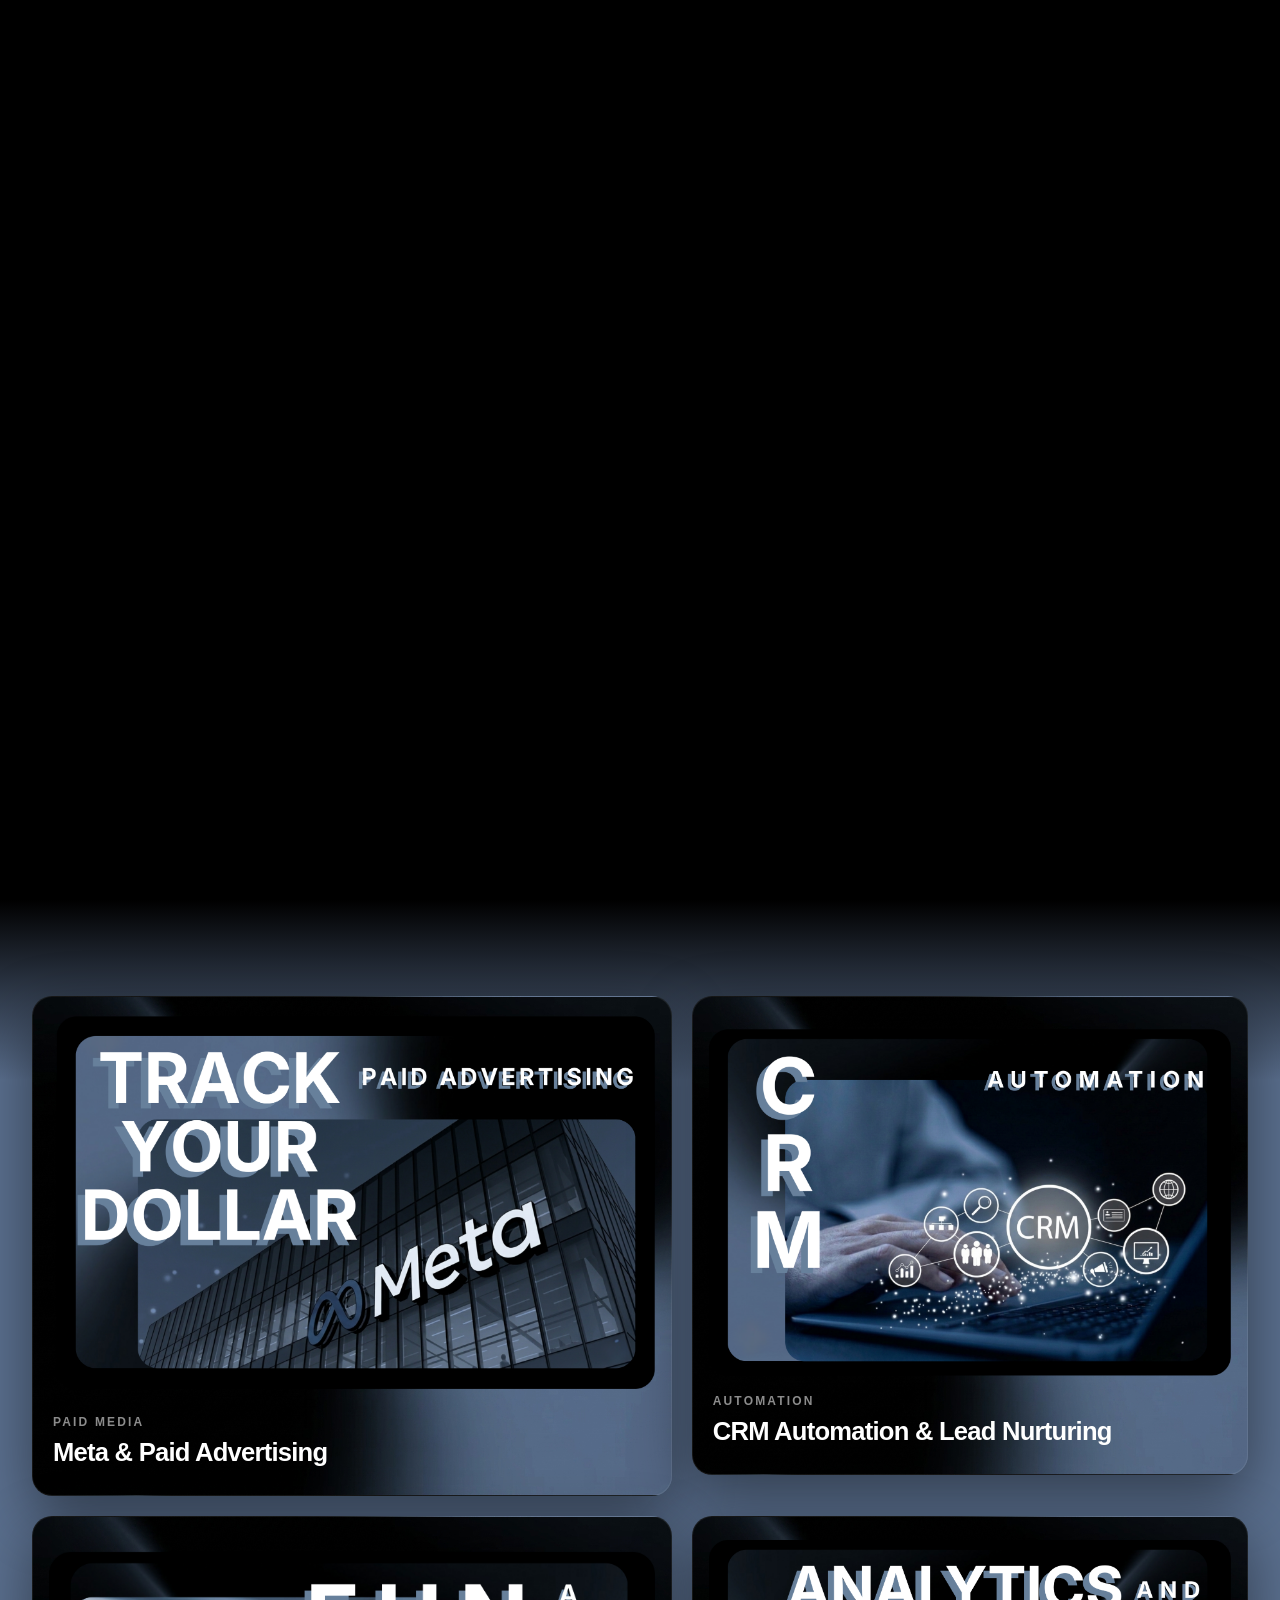
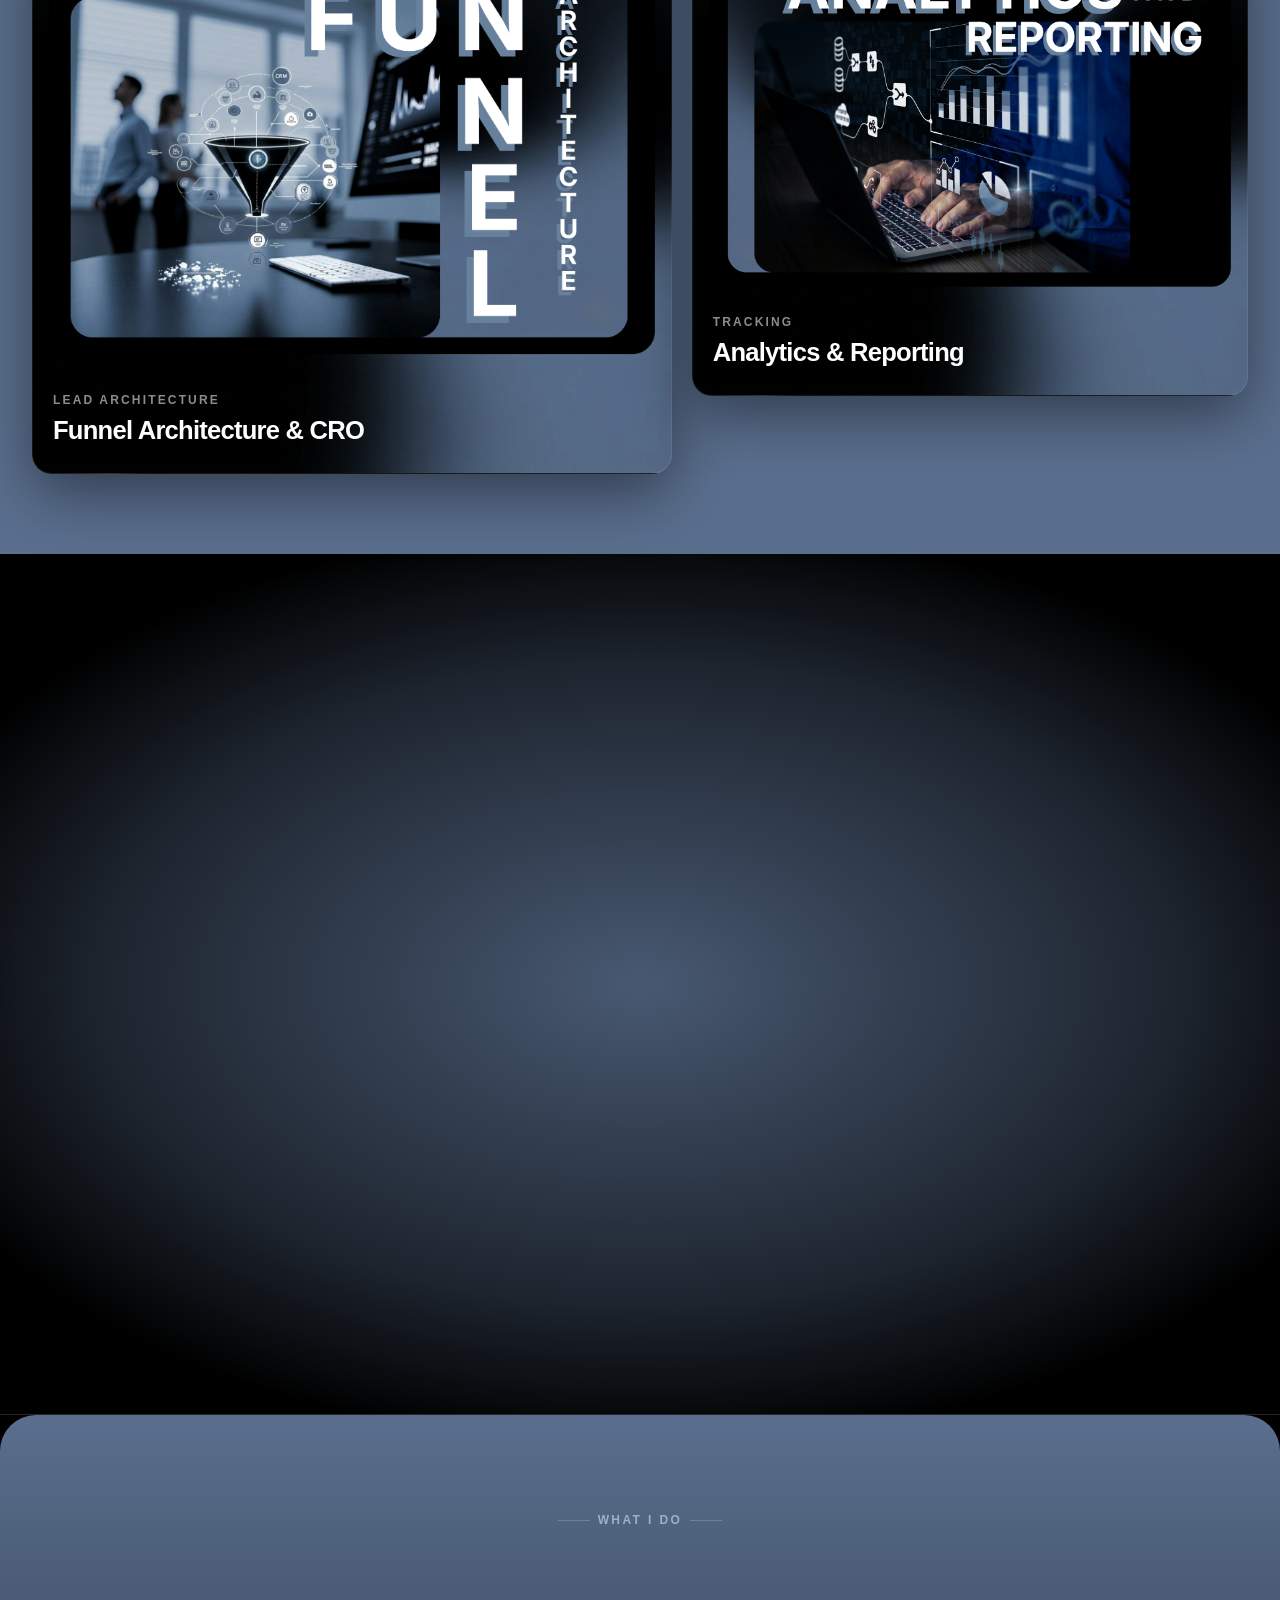
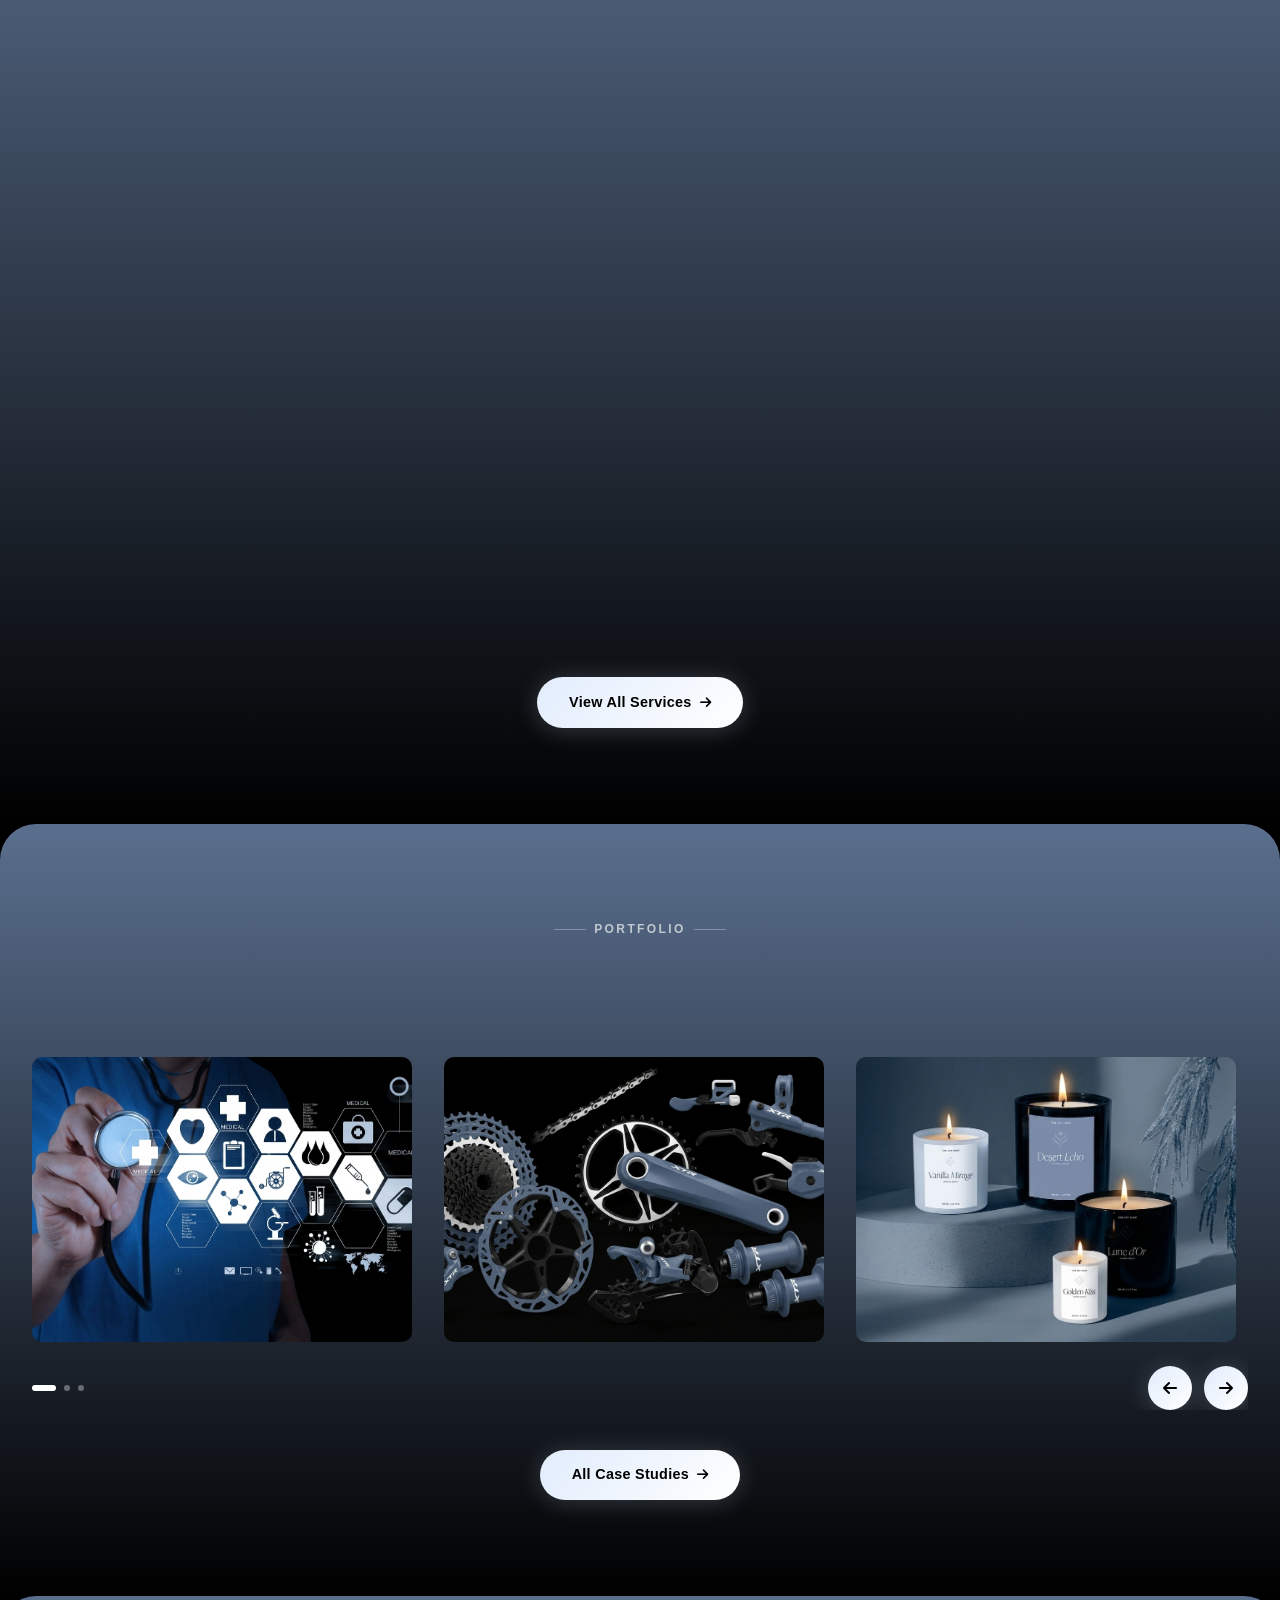
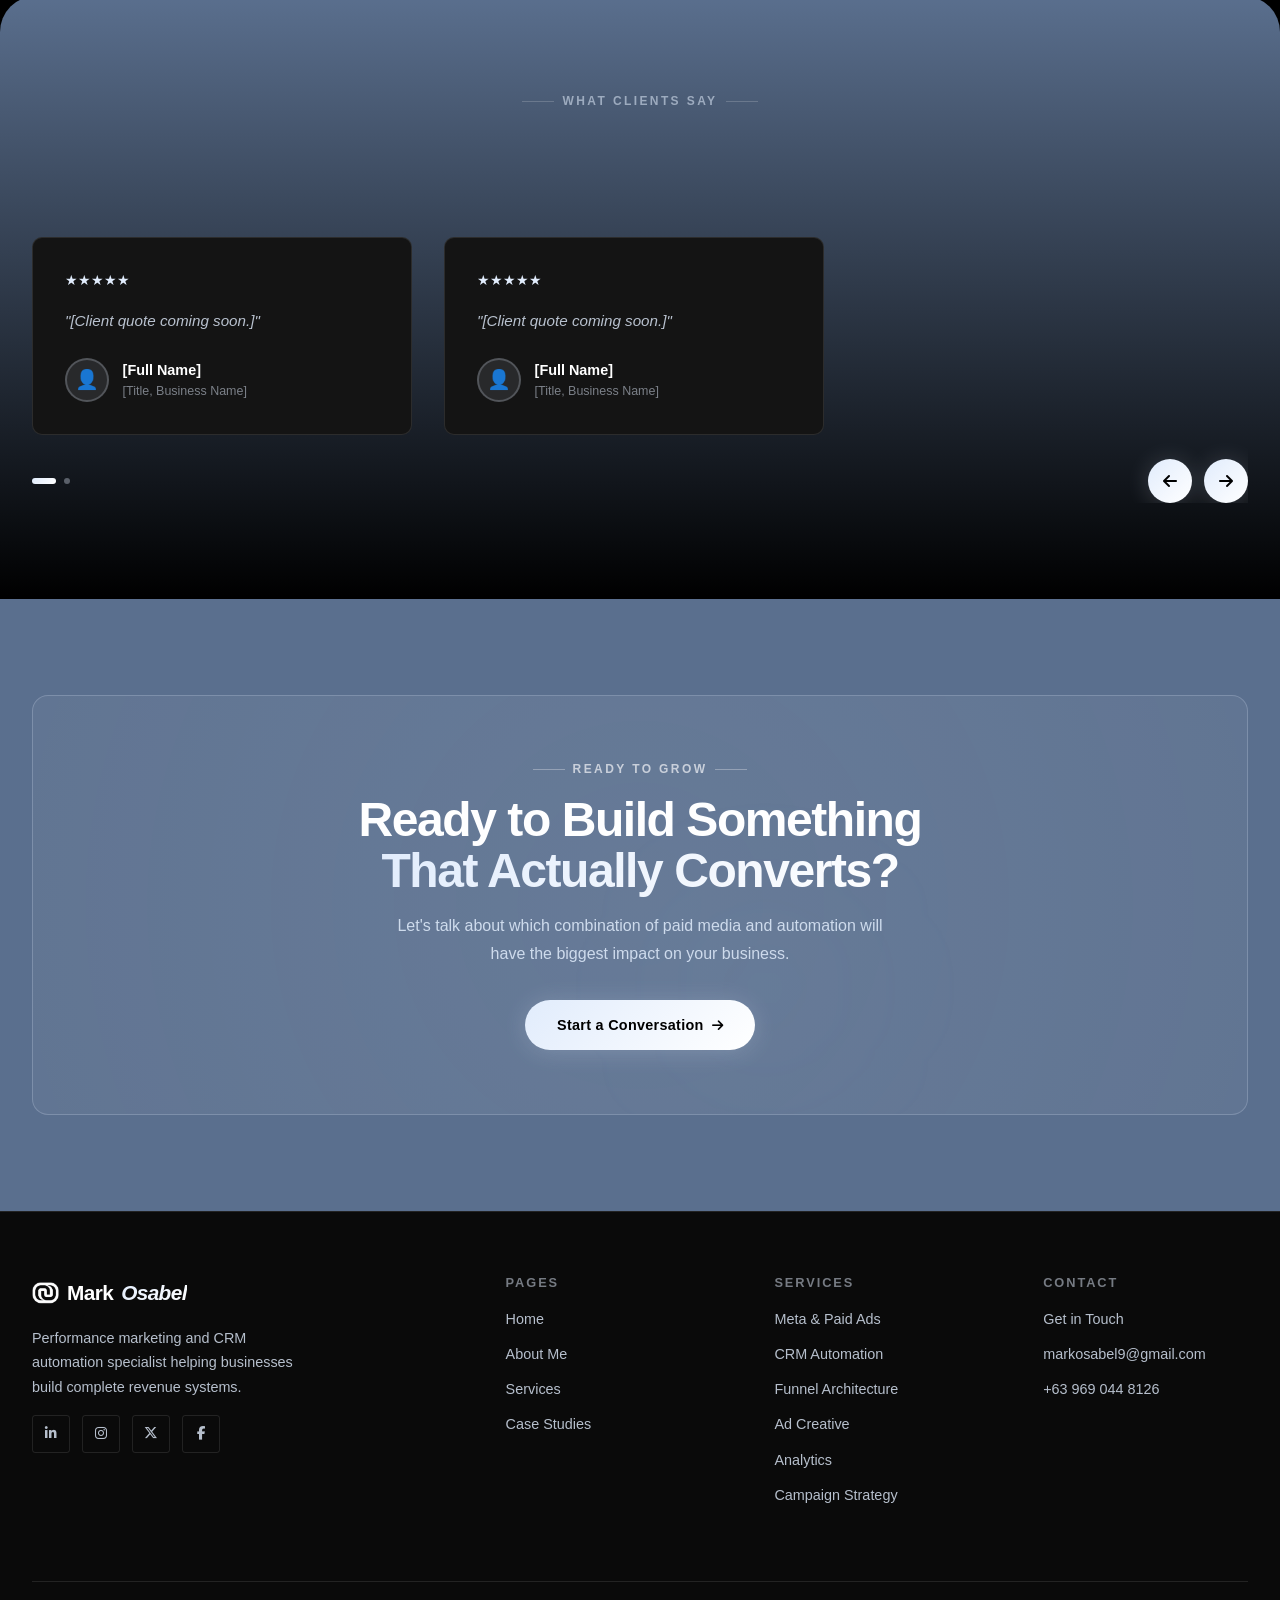
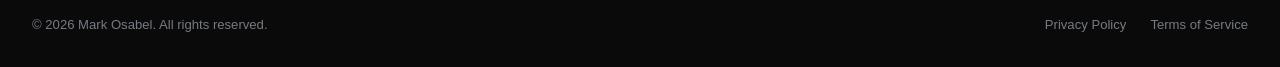
==== commit f295d9c2: "style: enhance mobile responsiveness for portfolio section layout and adjust hero padding" ====
--- a/index.html
+++ b/index.html
@@ -722,15 +722,14 @@
     <div class="container">
       <div class="flex-between" style="margin-bottom:2.5rem;flex-wrap:wrap;gap:1rem;">
         <div>
+          <span class="section-label">Portfolio</span>
           <h2 class="section-title reveal" style="text-align:center;">Featured Work</h2>
         </div>
-        <a href="case-studies.html" class="btn btn-primary">All Case Studies <i class="fas fa-arrow-right"></i></a>
       </div>
 
       <!-- Carousel -->
       <div class="carousel-wrap" data-autoplay="4000" data-loop="true" data-per-view="1">
         <div class="carousel-track">
-
           <div class="carousel-slide">
             <div class="project-card">
               <div class="project-card-img" style="width:100%;height:100%;">
@@ -769,7 +768,6 @@
               </div>
             </div>
           </div>
-
         </div>
 
         <div style="display:flex;align-items:center;justify-content:space-between;margin-top:1.5rem;flex-wrap:wrap;gap:1rem;">
@@ -783,6 +781,9 @@
             </button>
           </div>
         </div>
+      </div>
+      <div class="text-center" style="margin-top:2.5rem;">
+        <a href="case-studies.html" class="btn btn-primary">All Case Studies <i class="fas fa-arrow-right"></i></a>
       </div>
     </div>
   </section>
--- a/css/main.css
+++ b/css/main.css
@@ -1,3 +1,43 @@
+#work .section-label,
+#work .section-title {
+  text-align: center !important;
+  display: block !important;
+  margin-left: auto !important;
+  margin-right: auto !important;
+  width: 100%;
+}
+#work .flex-between {
+  flex-direction: column !important;
+  align-items: center !important;
+  gap: 1rem;
+}
+@media (max-width: 900px) {
+  #work .section-label,
+  #work .section-title {
+    text-align: center !important;
+    display: block !important;
+    margin-left: auto !important;
+    margin-right: auto !important;
+    width: 100%;
+  }
+  #work .flex-between {
+    flex-direction: column !important;
+    align-items: center !important;
+    gap: 1rem;
+  }
+}
+@media (max-width: 900px) {
+  .featured-section-title, .portfolio-section-title, .featured-title, .portfolio-title, .featured-header, .portfolio-header {
+    text-align: center !important;
+    width: 100%;
+    margin-left: auto;
+    margin-right: auto;
+    justify-content: center;
+    align-items: center;
+    display: flex;
+    flex-direction: column;
+  }
+}
 @media (max-width: 900px) {
   .about-story-title, .about-title, .about-header {
     text-align: center !important;
@@ -363,6 +403,16 @@
 
 @media (max-width: 768px) {
   .section { padding: var(--space-lg) 0; }
+}
+
+@media (max-width: 900px) {
+  #hero {
+    align-items: flex-start;
+  }
+
+  .hero-inner {
+    padding-top: calc(var(--nav-height) + 5rem);
+  }
 }
 
 .section-header {
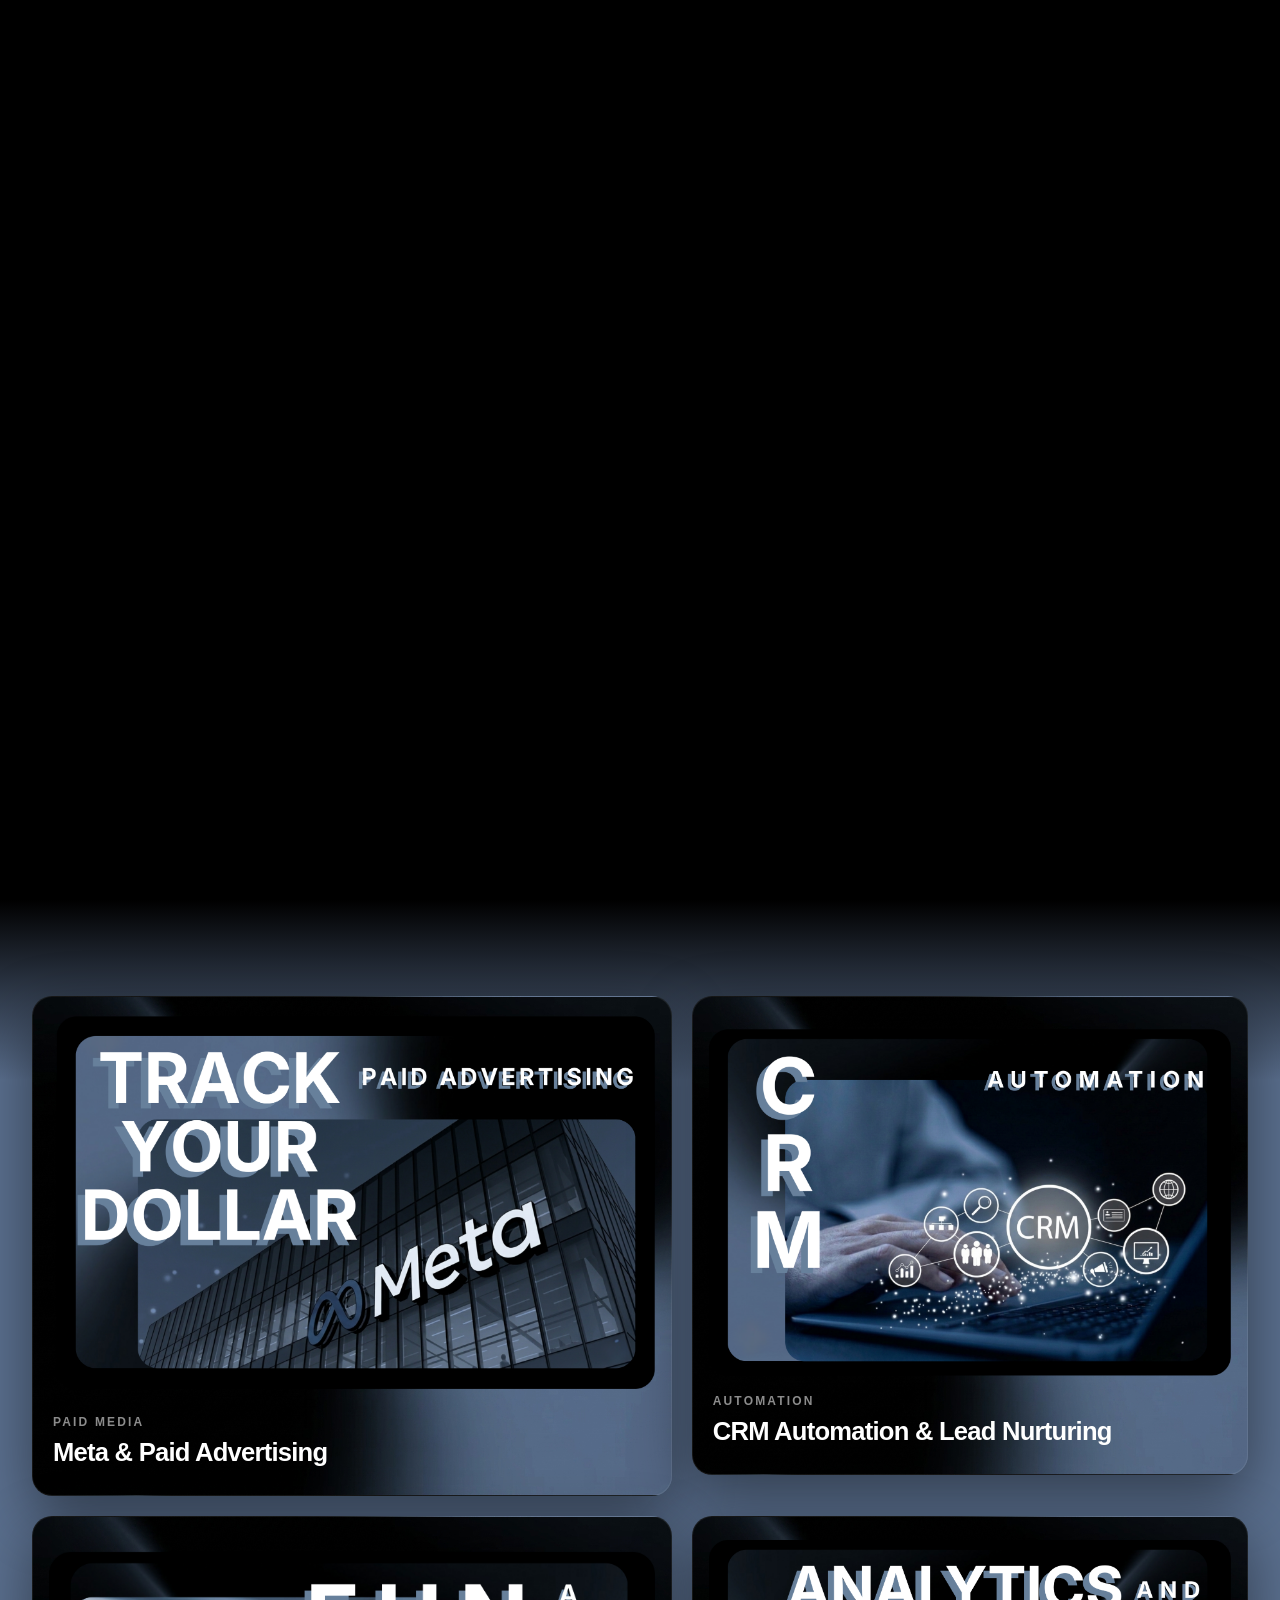
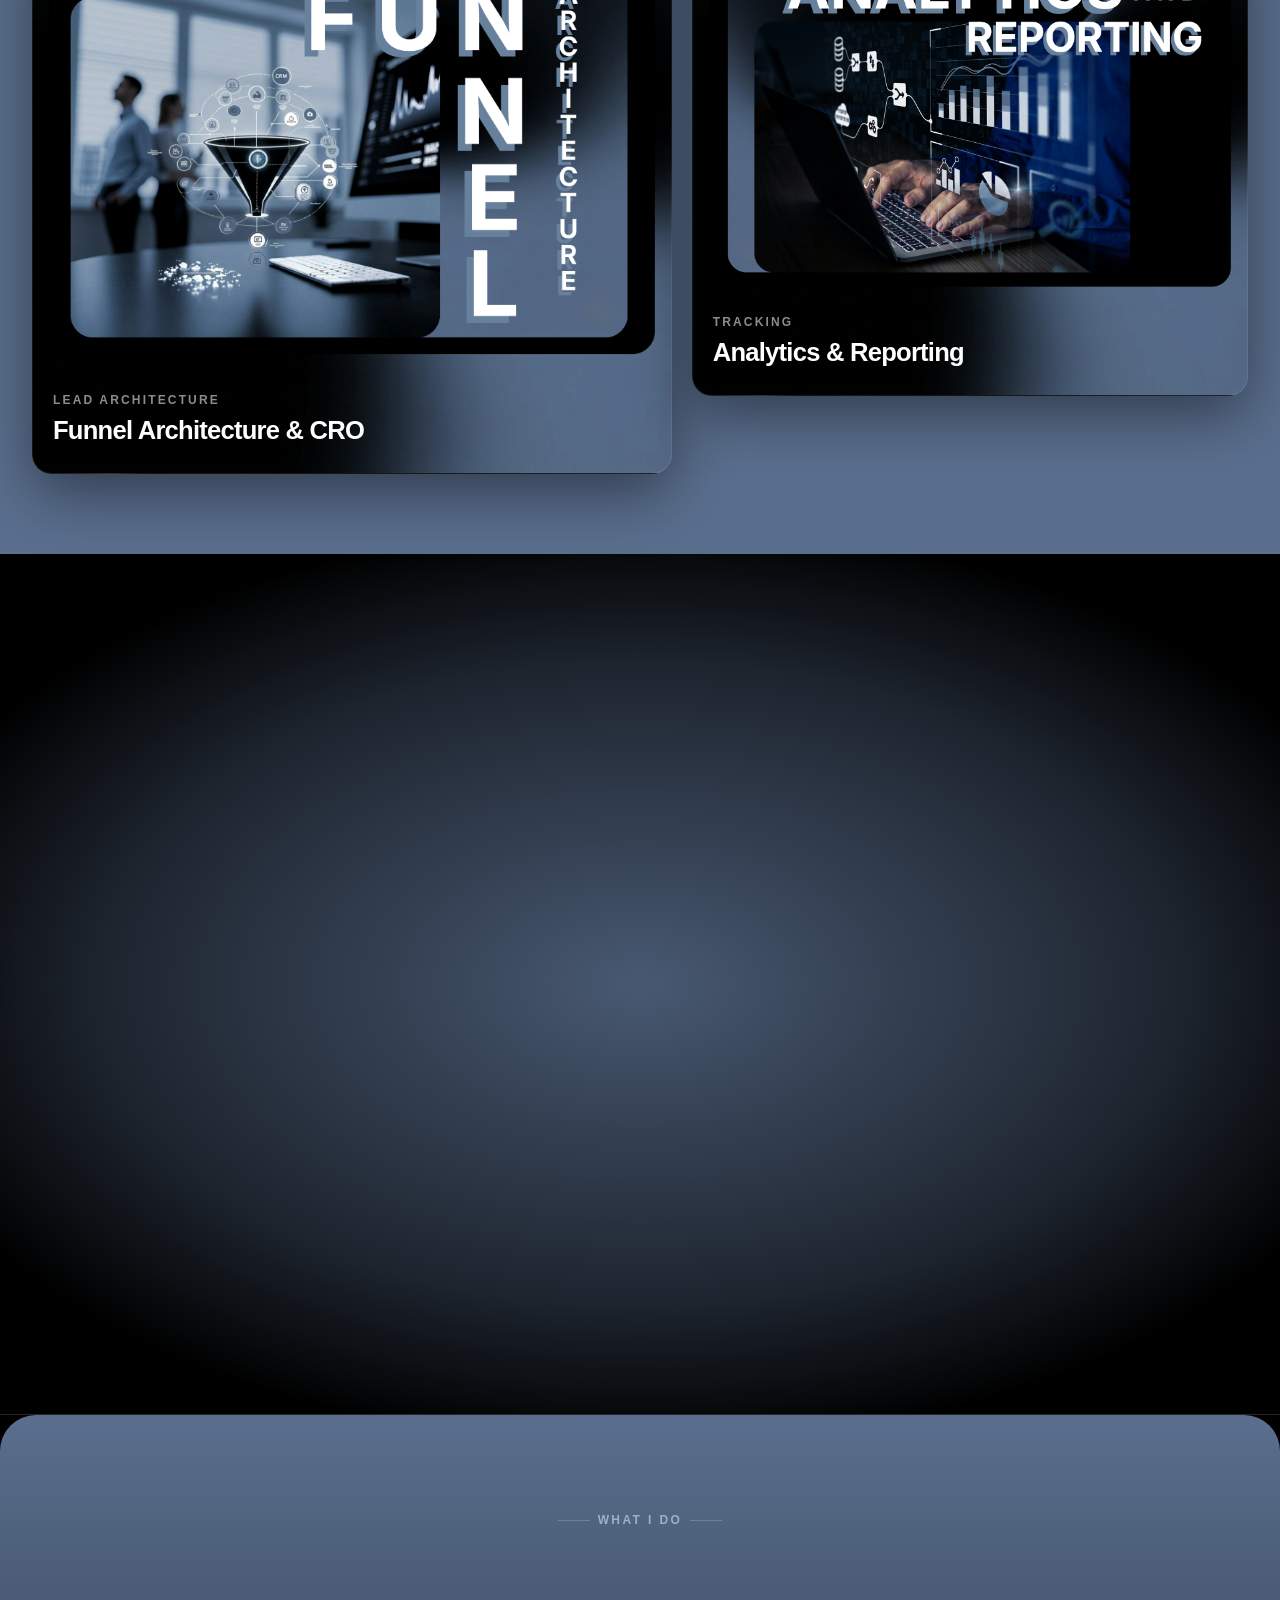
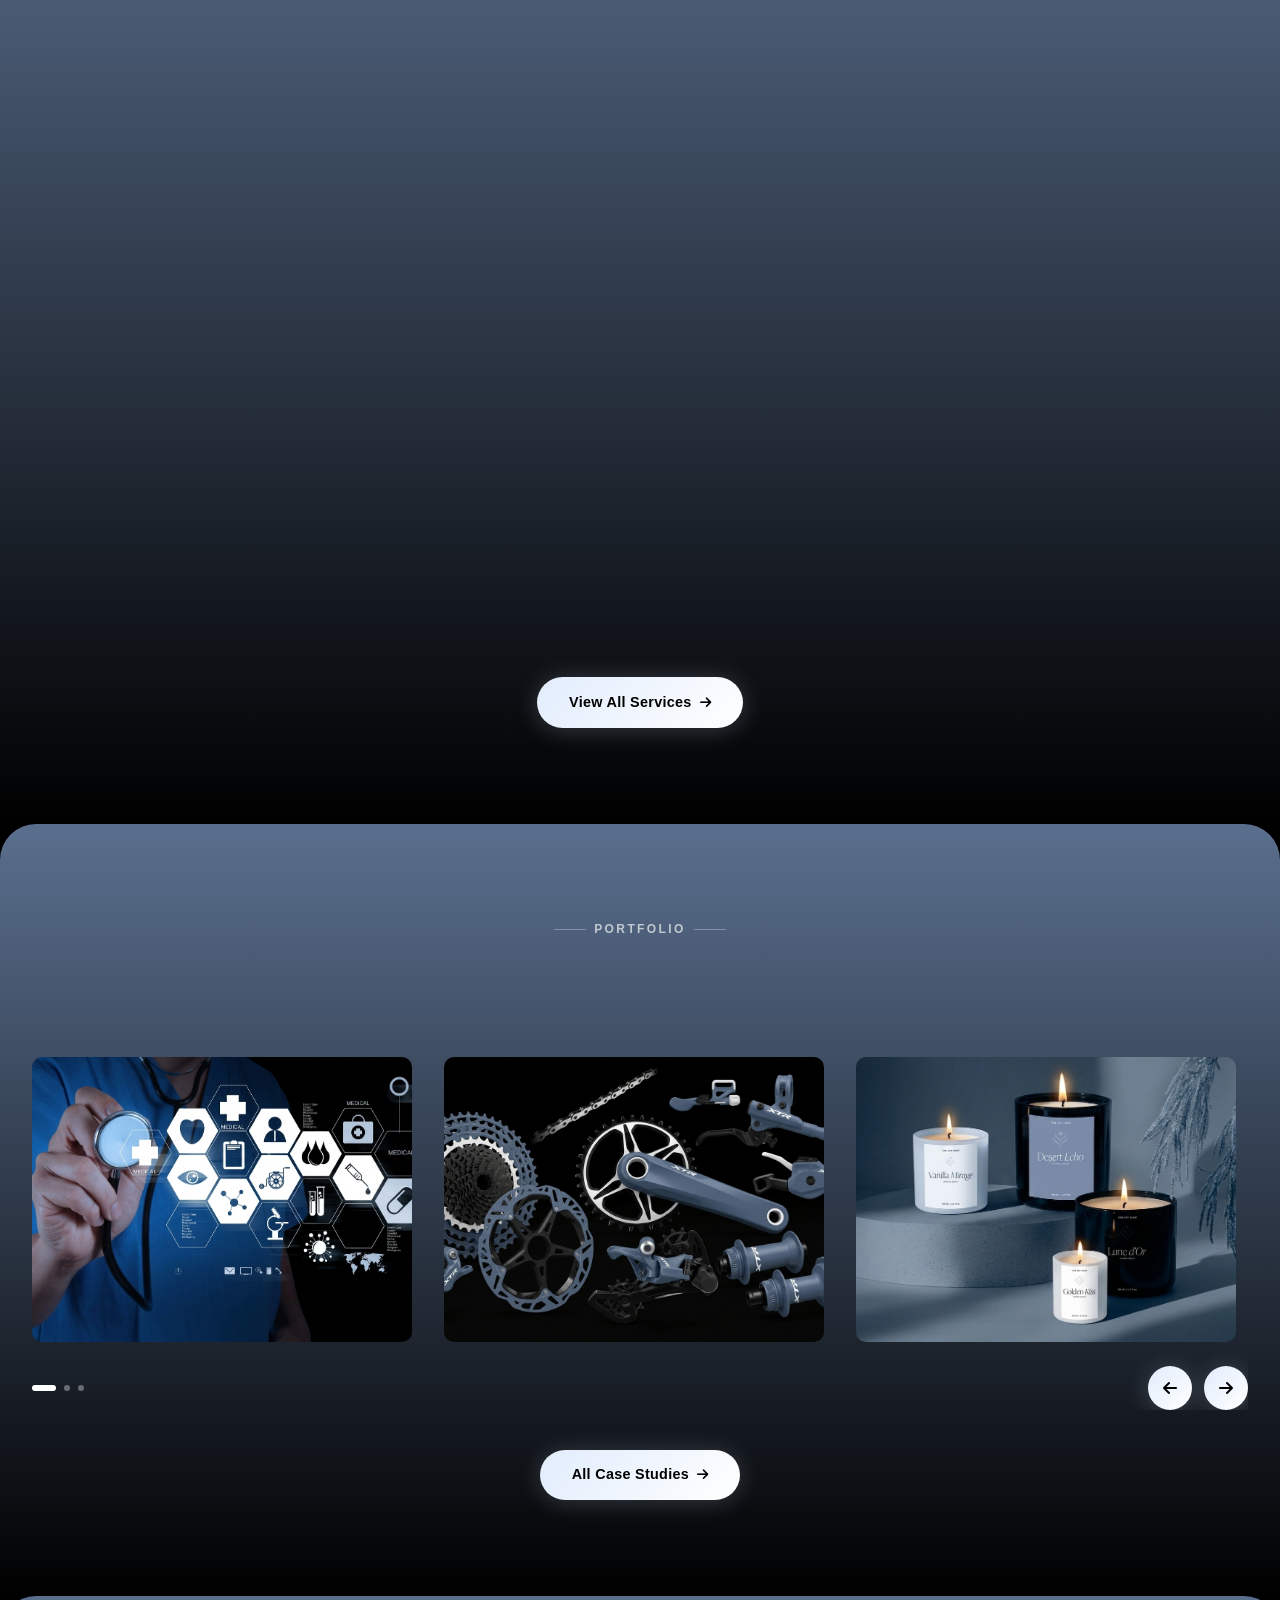
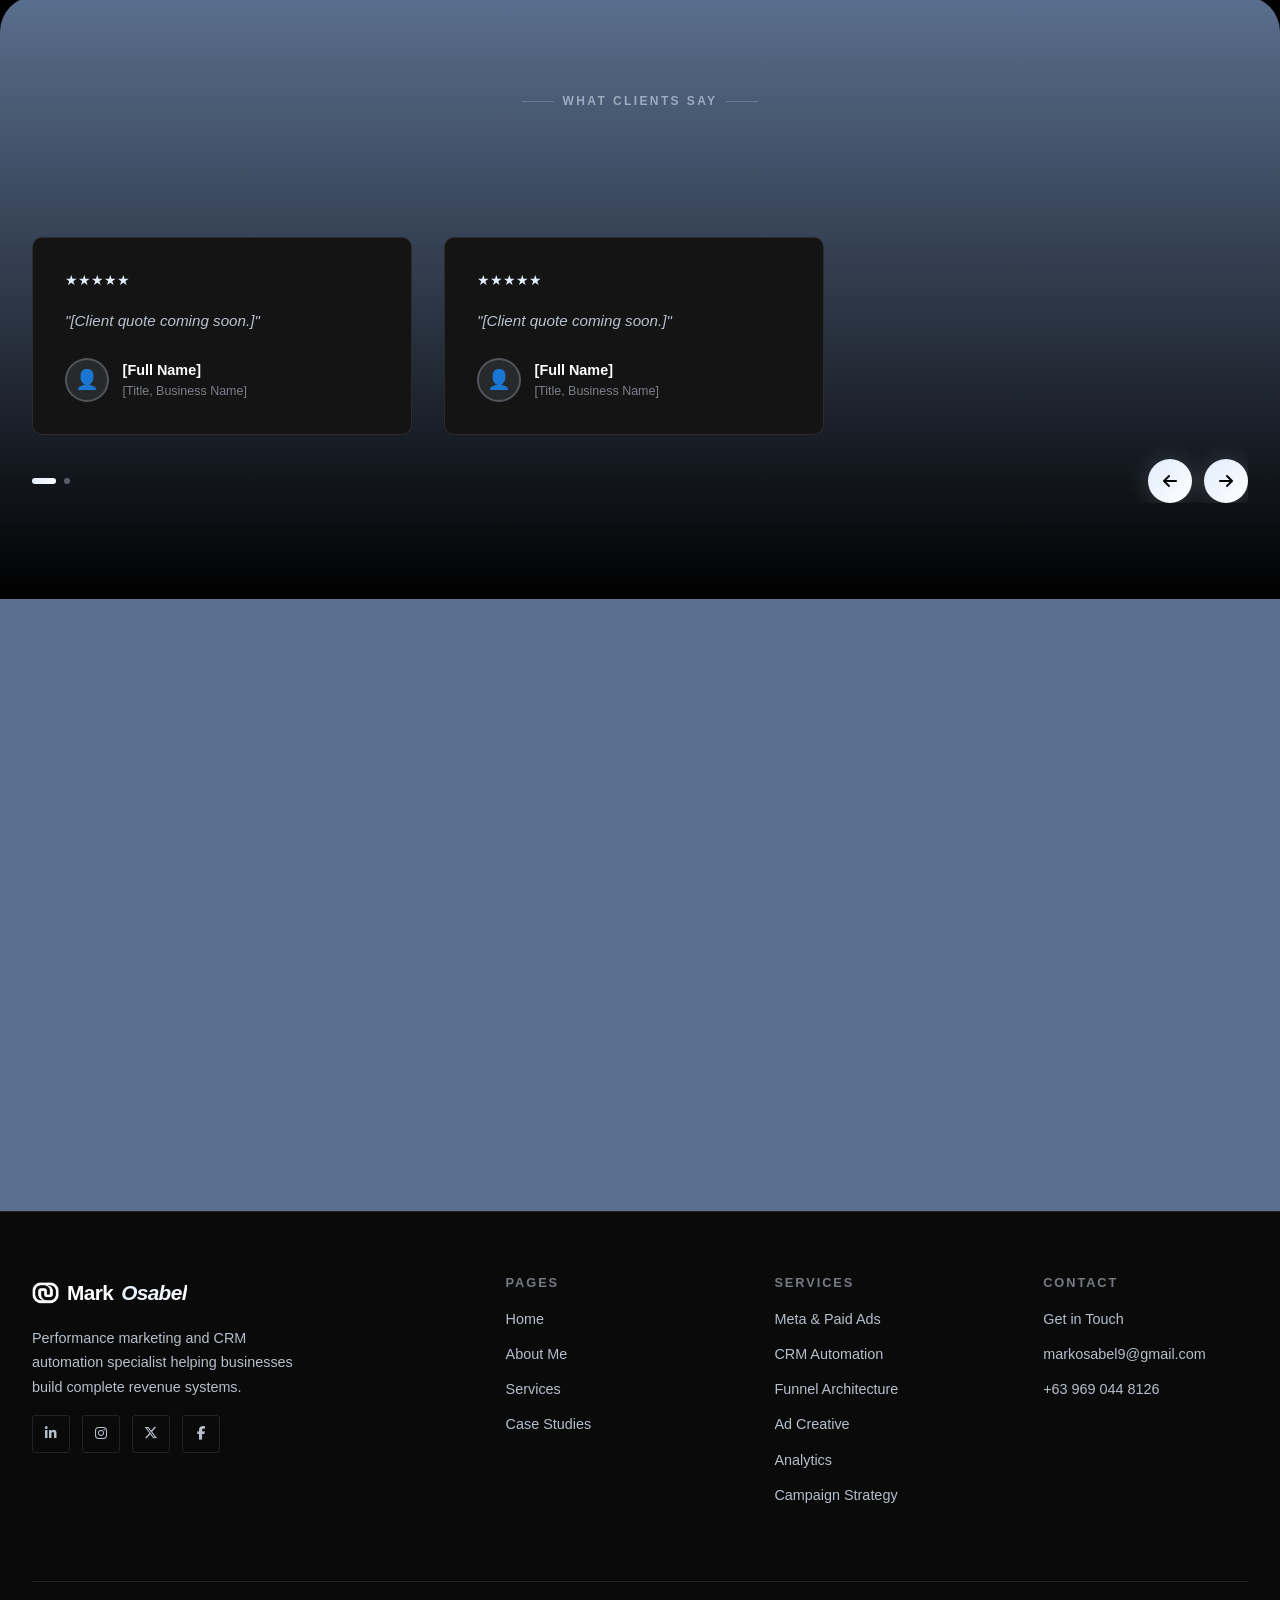
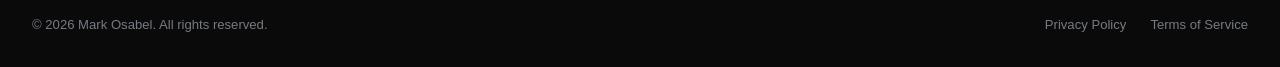
==== commit d3a6db8f: "style: add responsive image wrapper for card images and remove dot from hero eyebrow" ====
--- a/index.html
+++ b/index.html
@@ -502,7 +502,6 @@
     <div class="hero-inner">
       <div class="hero-content">
         <div class="hero-eyebrow" aria-hidden="true">
-          <span class="dot"></span>
           Performance Marketing + CRM Automation
         </div>
 
--- a/css/main.css
+++ b/css/main.css
@@ -408,10 +408,6 @@
 @media (max-width: 900px) {
   #hero {
     align-items: flex-start;
-  }
-
-  .hero-inner {
-    padding-top: calc(var(--nav-height) + 5rem);
   }
 }
 
@@ -818,6 +814,23 @@
     width: 100%;
     box-sizing: border-box;
   }
+  .sc-card-img-wrap {
+    min-height: 160px;
+    height: auto;
+    aspect-ratio: 4/3;
+    display: flex;
+    align-items: center;
+    justify-content: center;
+    padding: 0;
+  }
+  .sc-card-img-wrap img {
+    width: 100%;
+    height: auto;
+    max-height: 100%;
+    object-fit: contain;
+    aspect-ratio: 4/3;
+    display: block;
+  }
 }
 
 /* ============================================================
